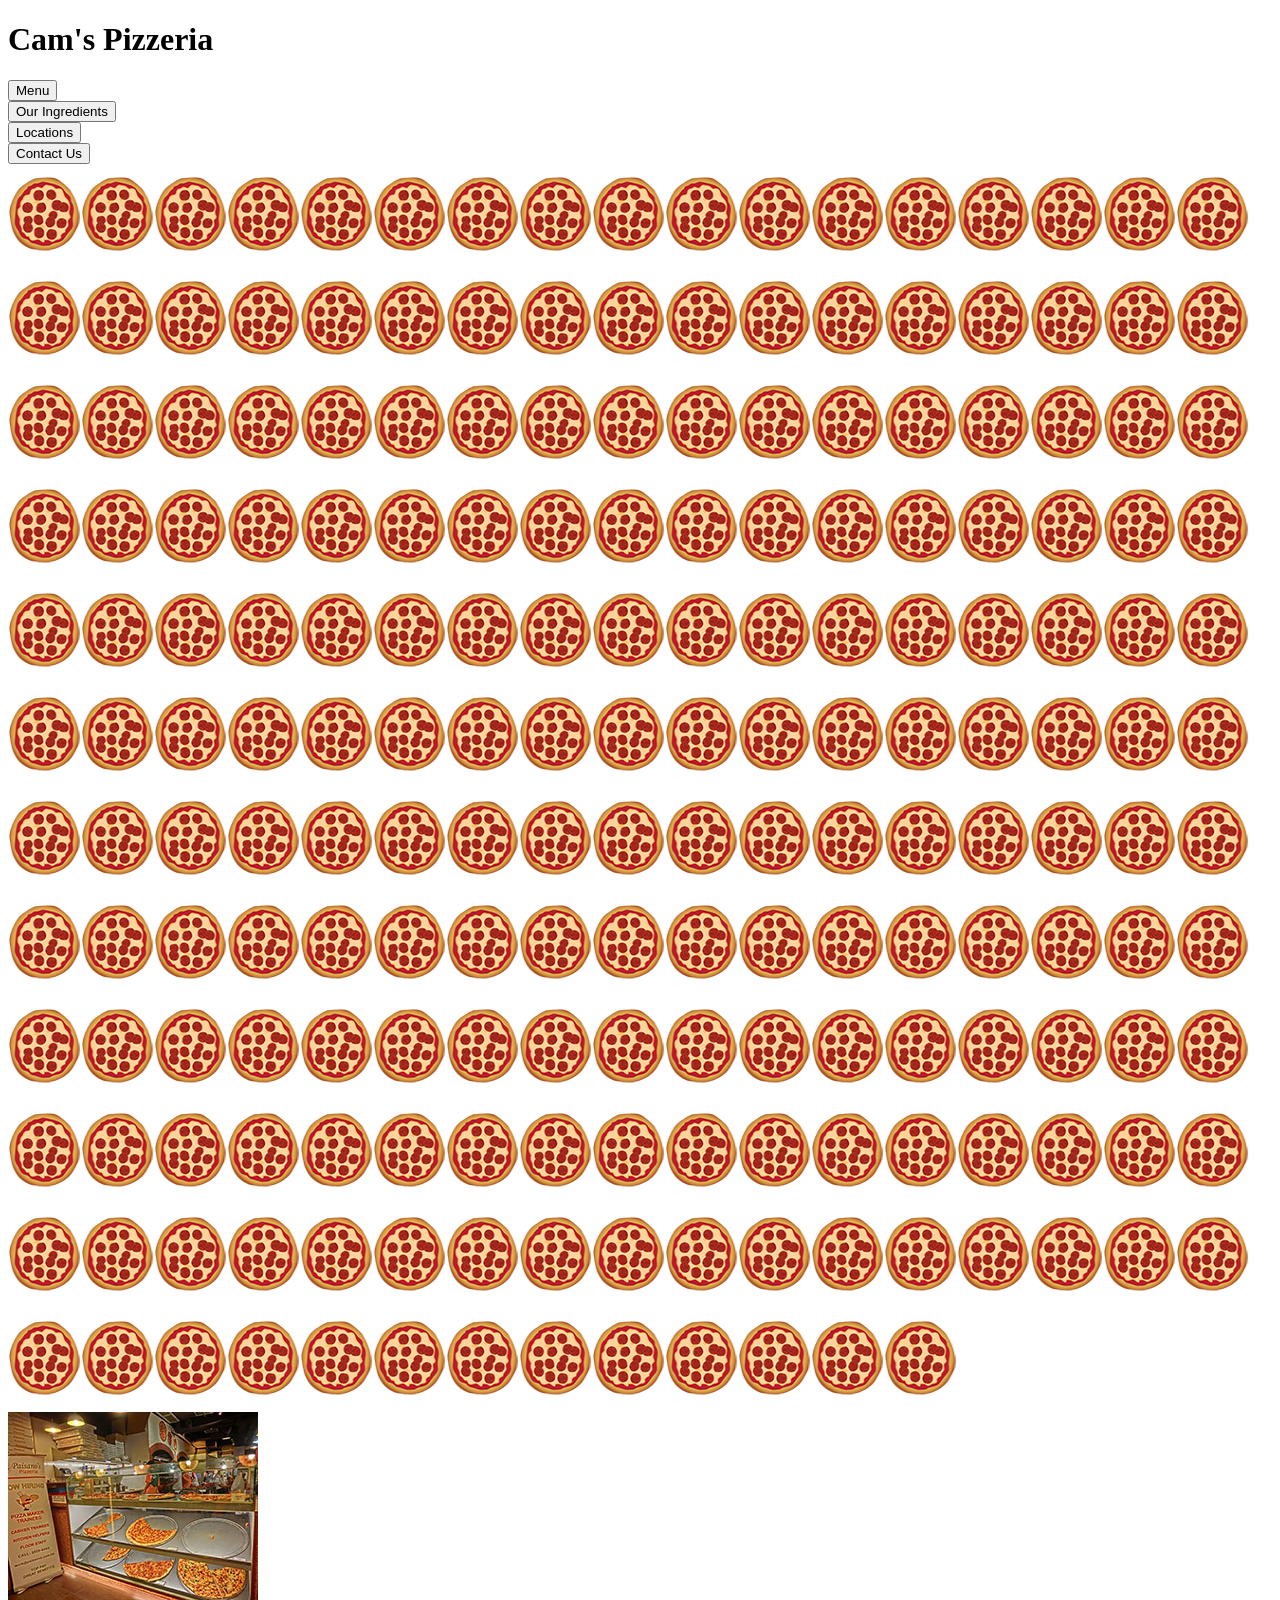
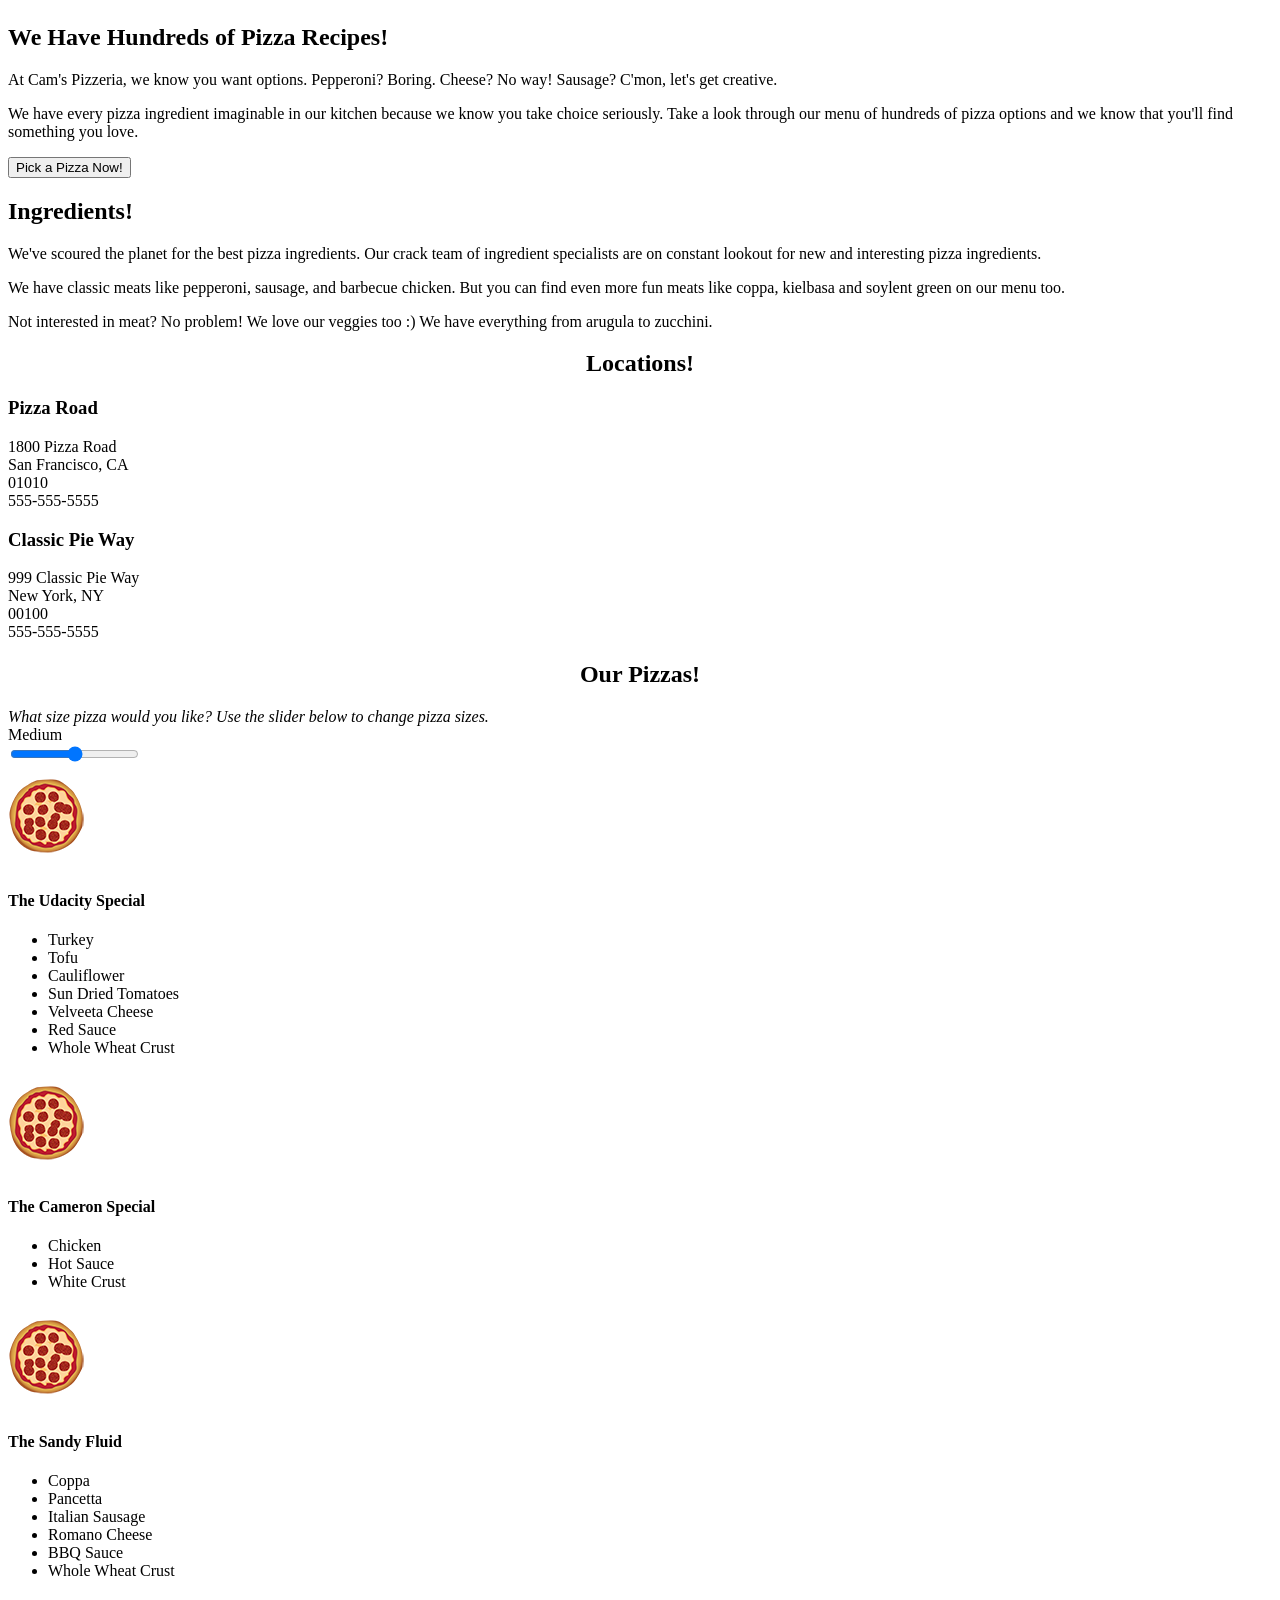
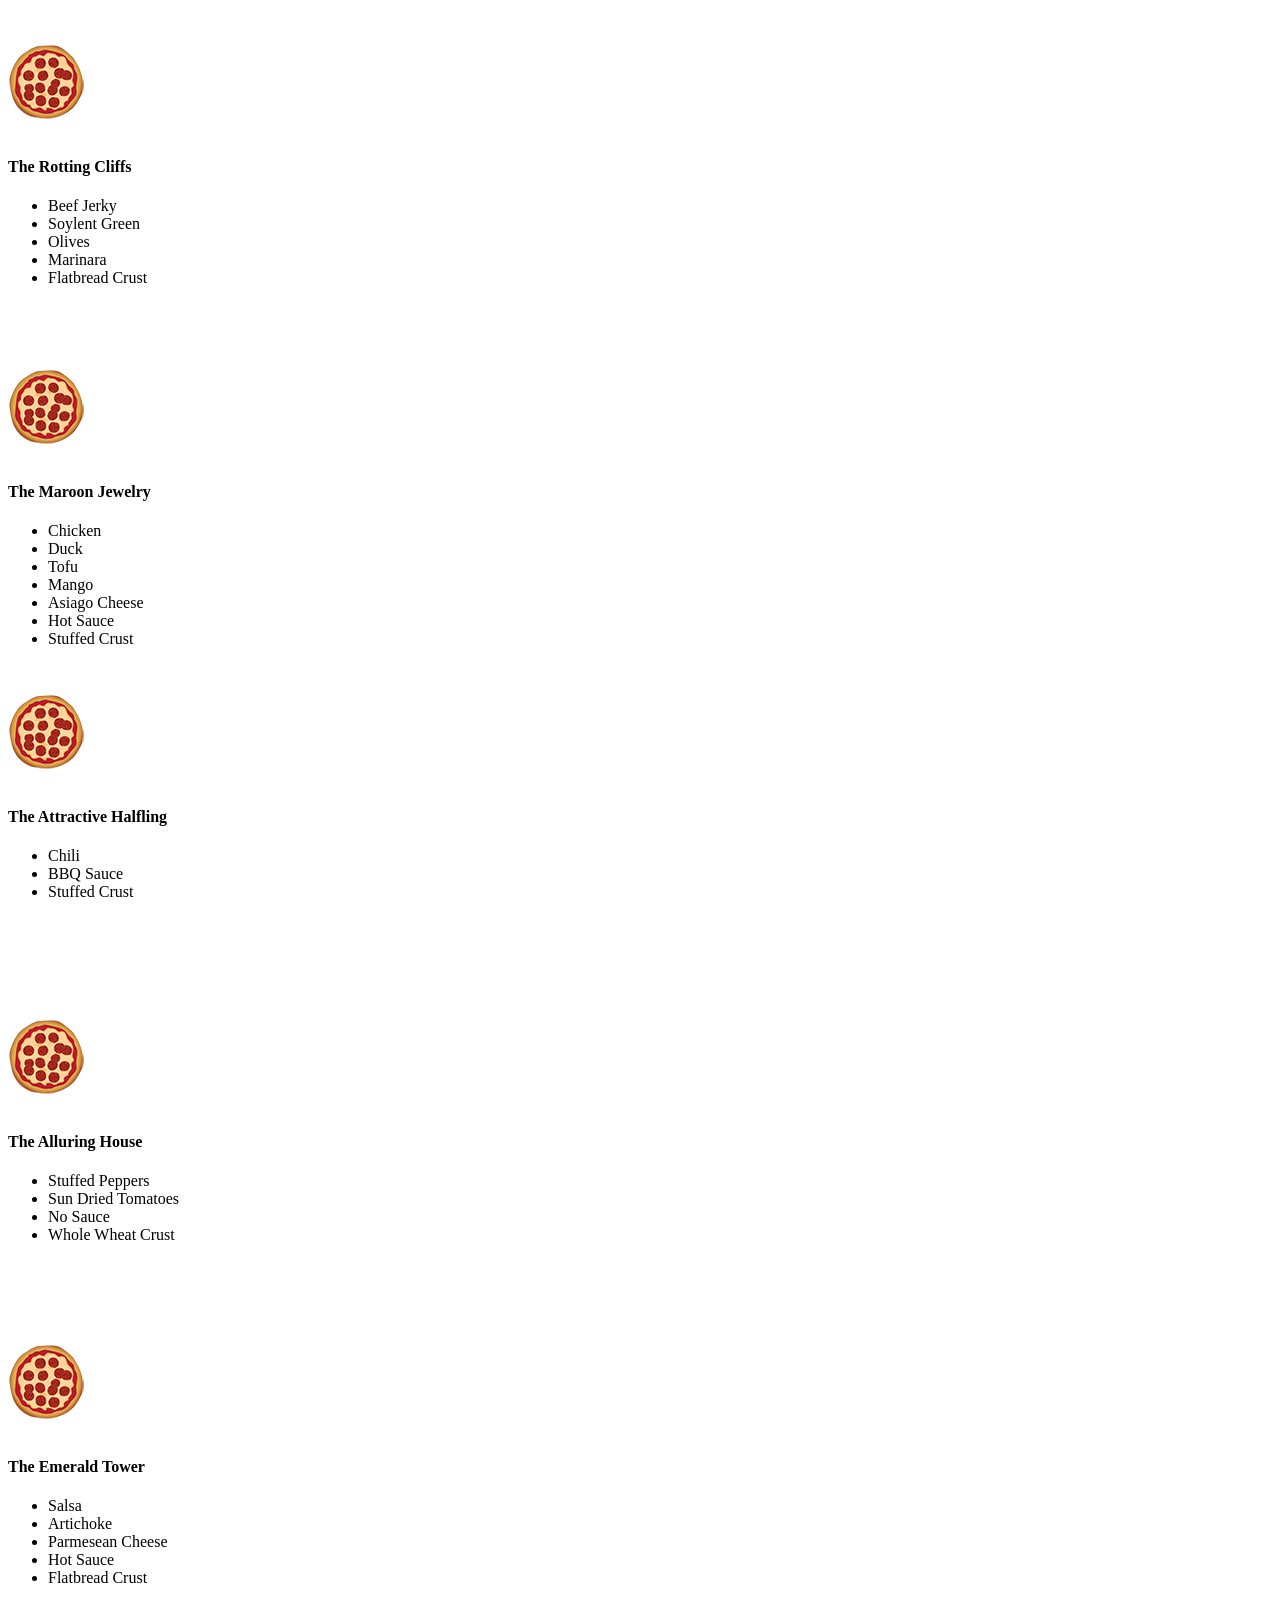
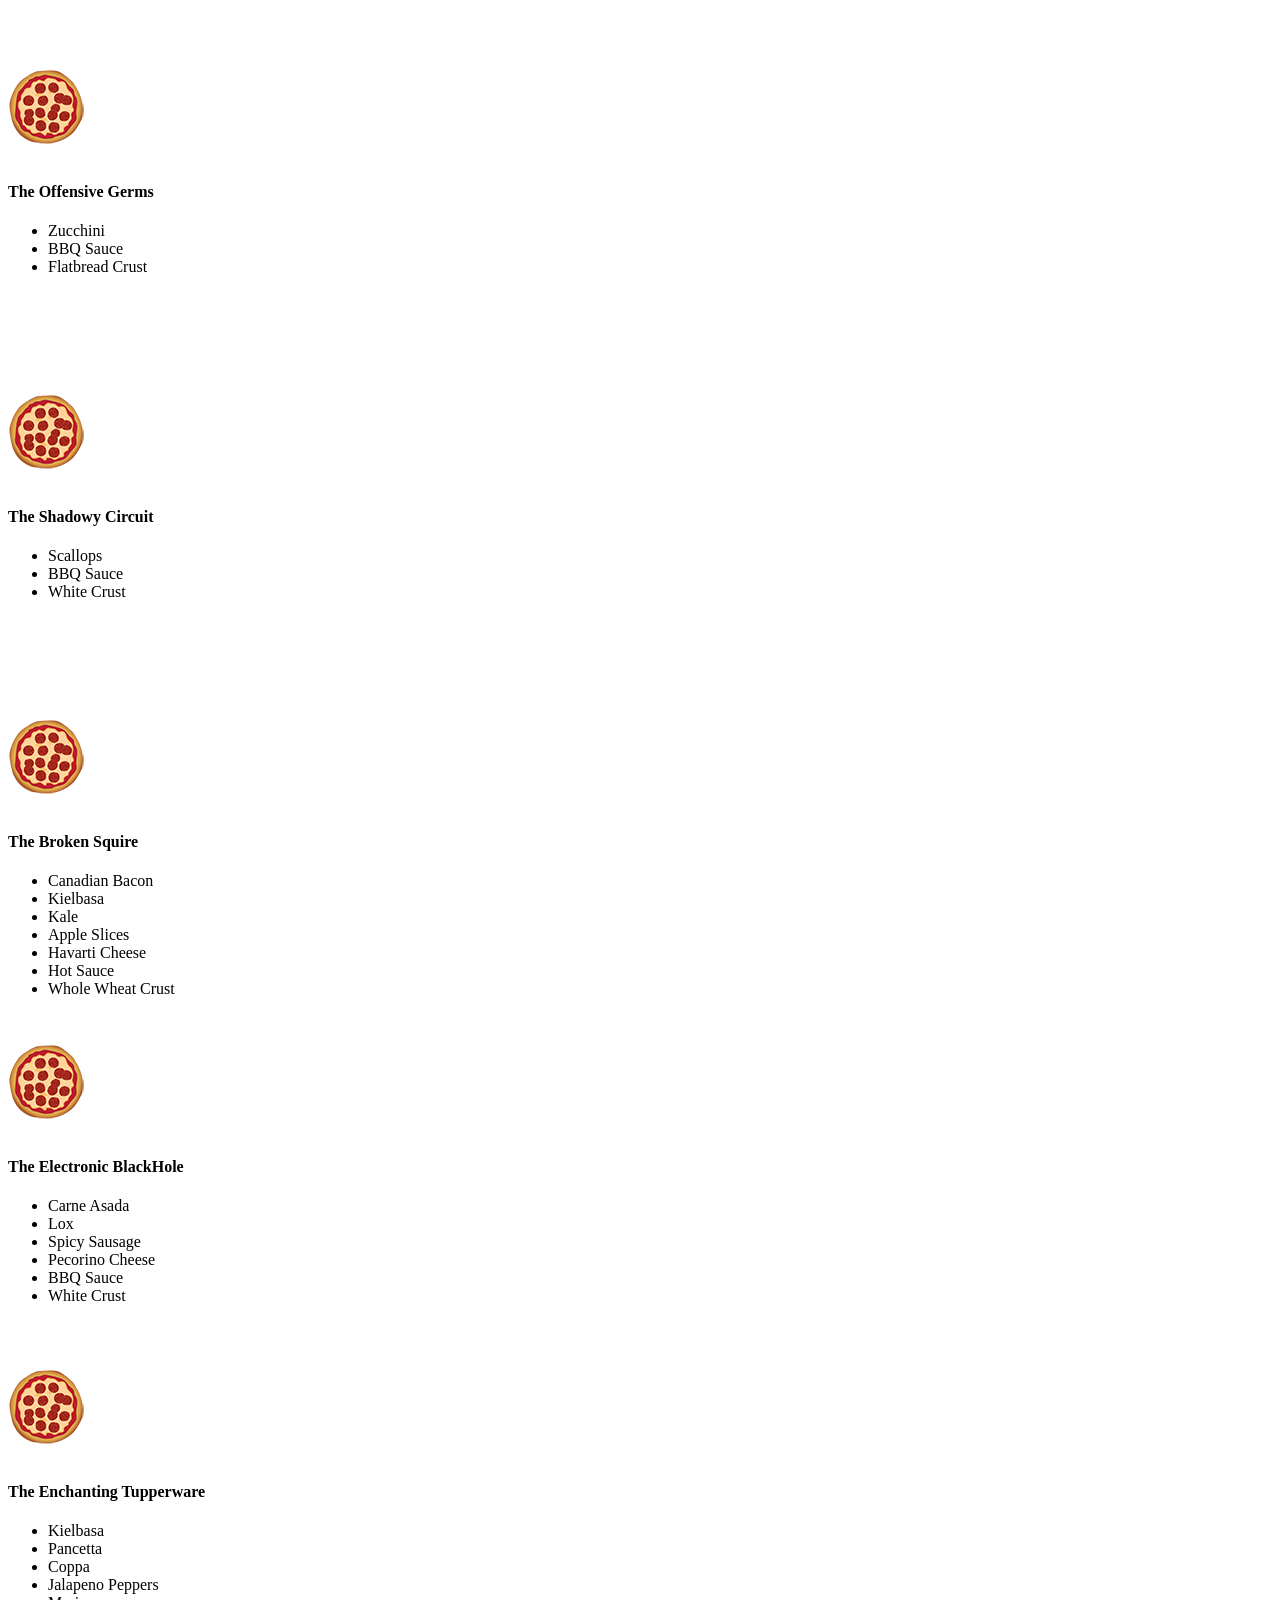
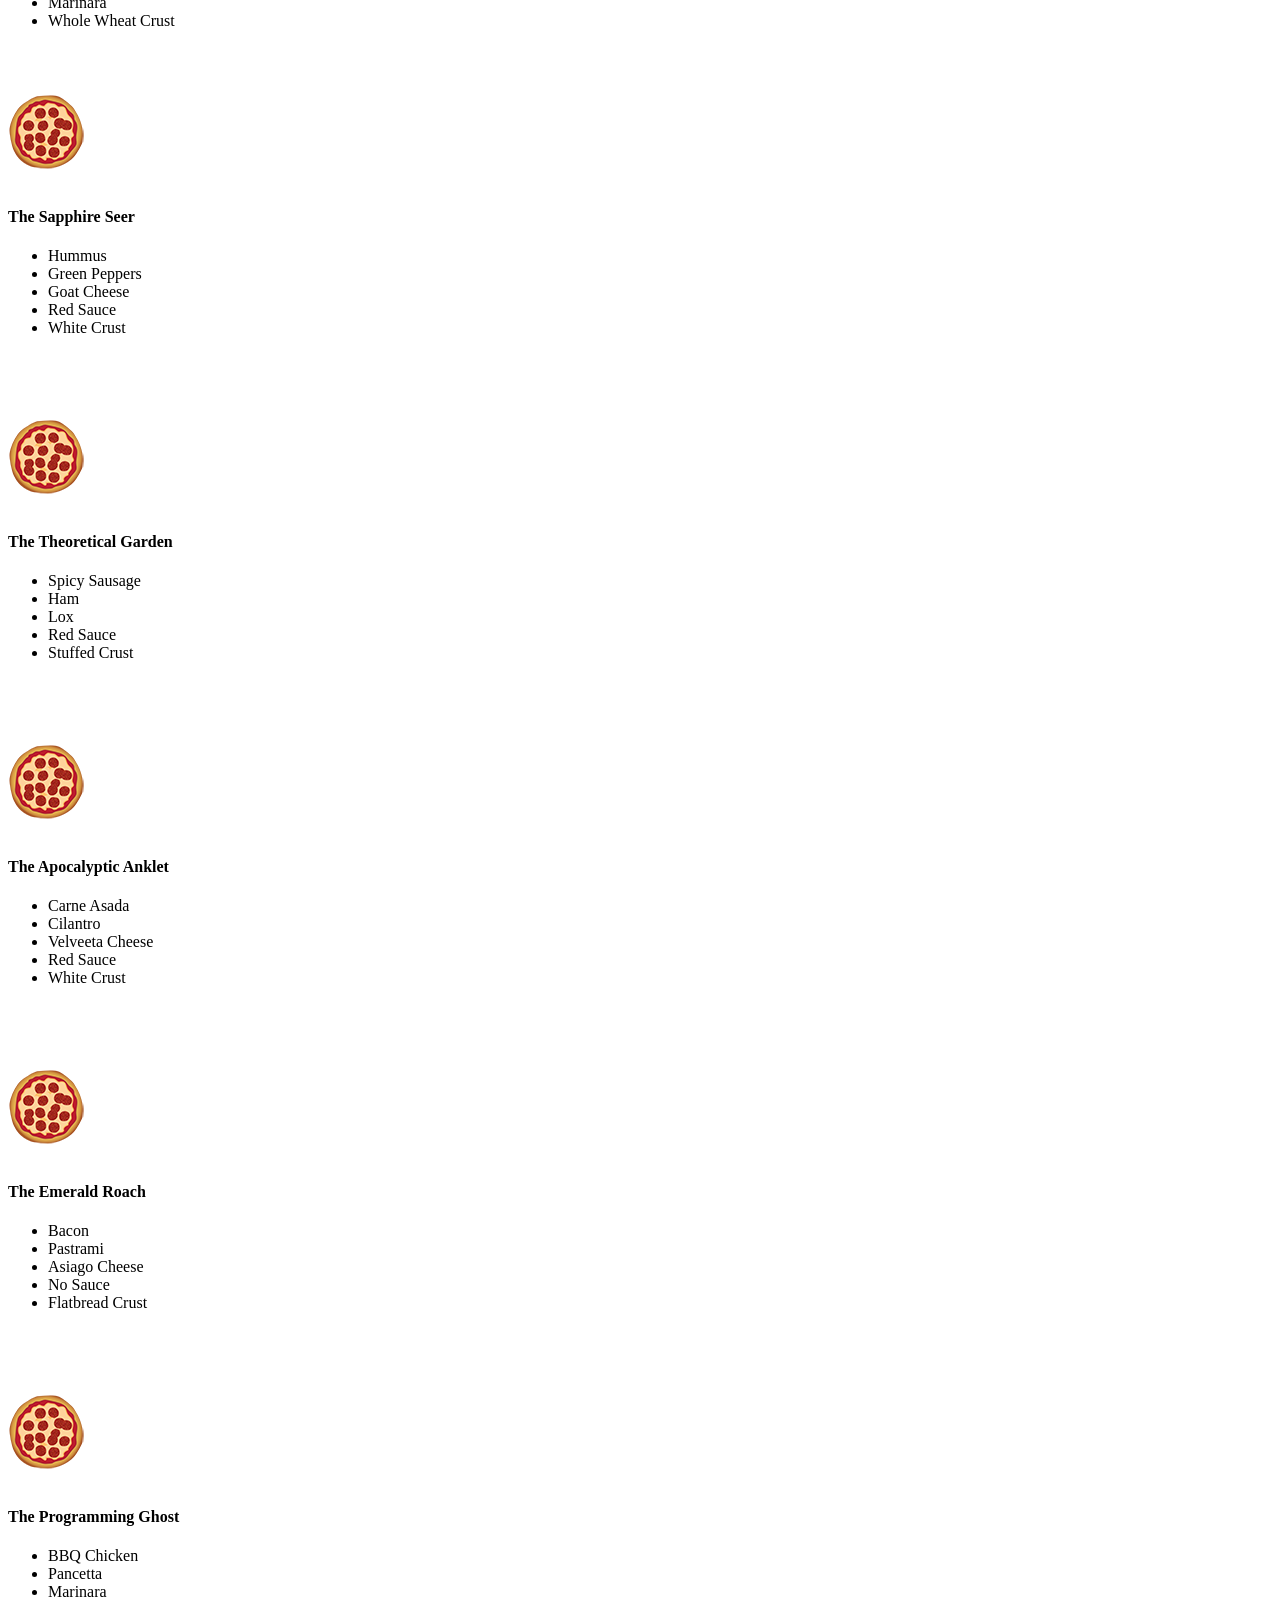
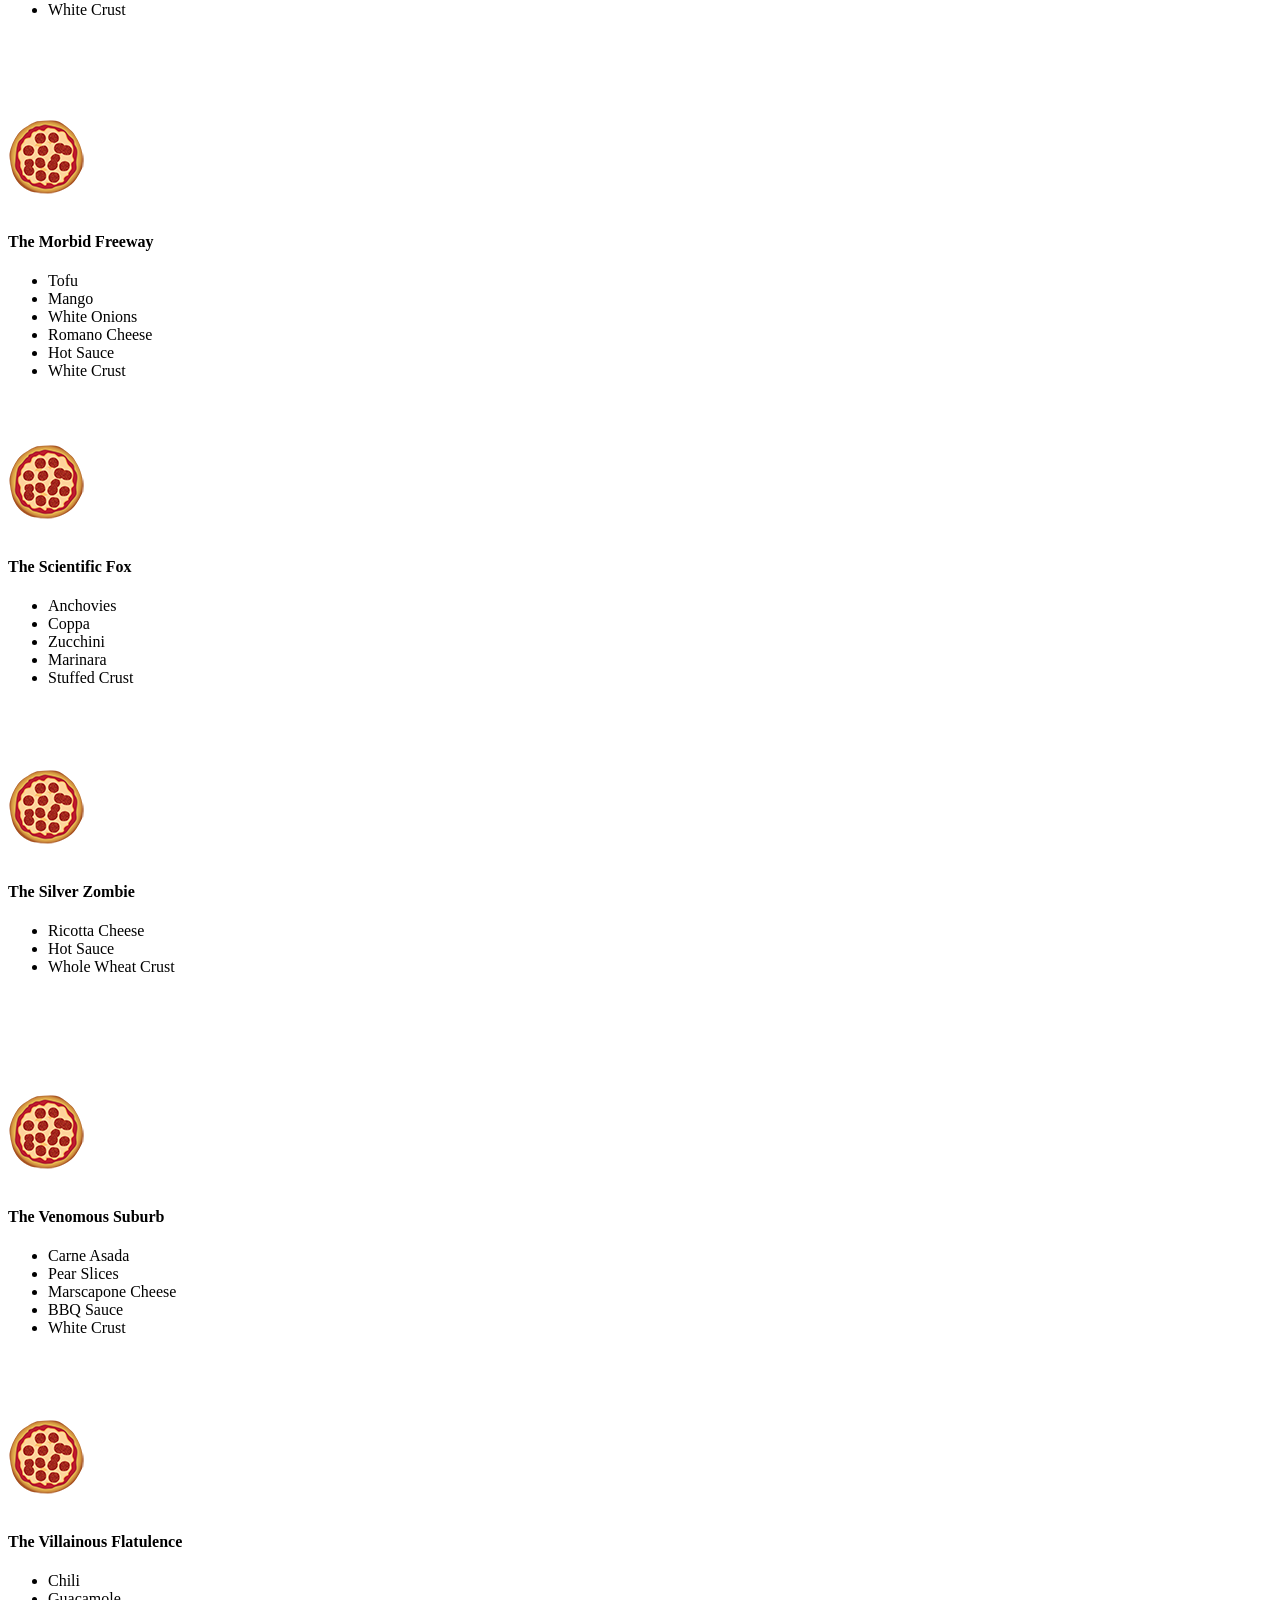
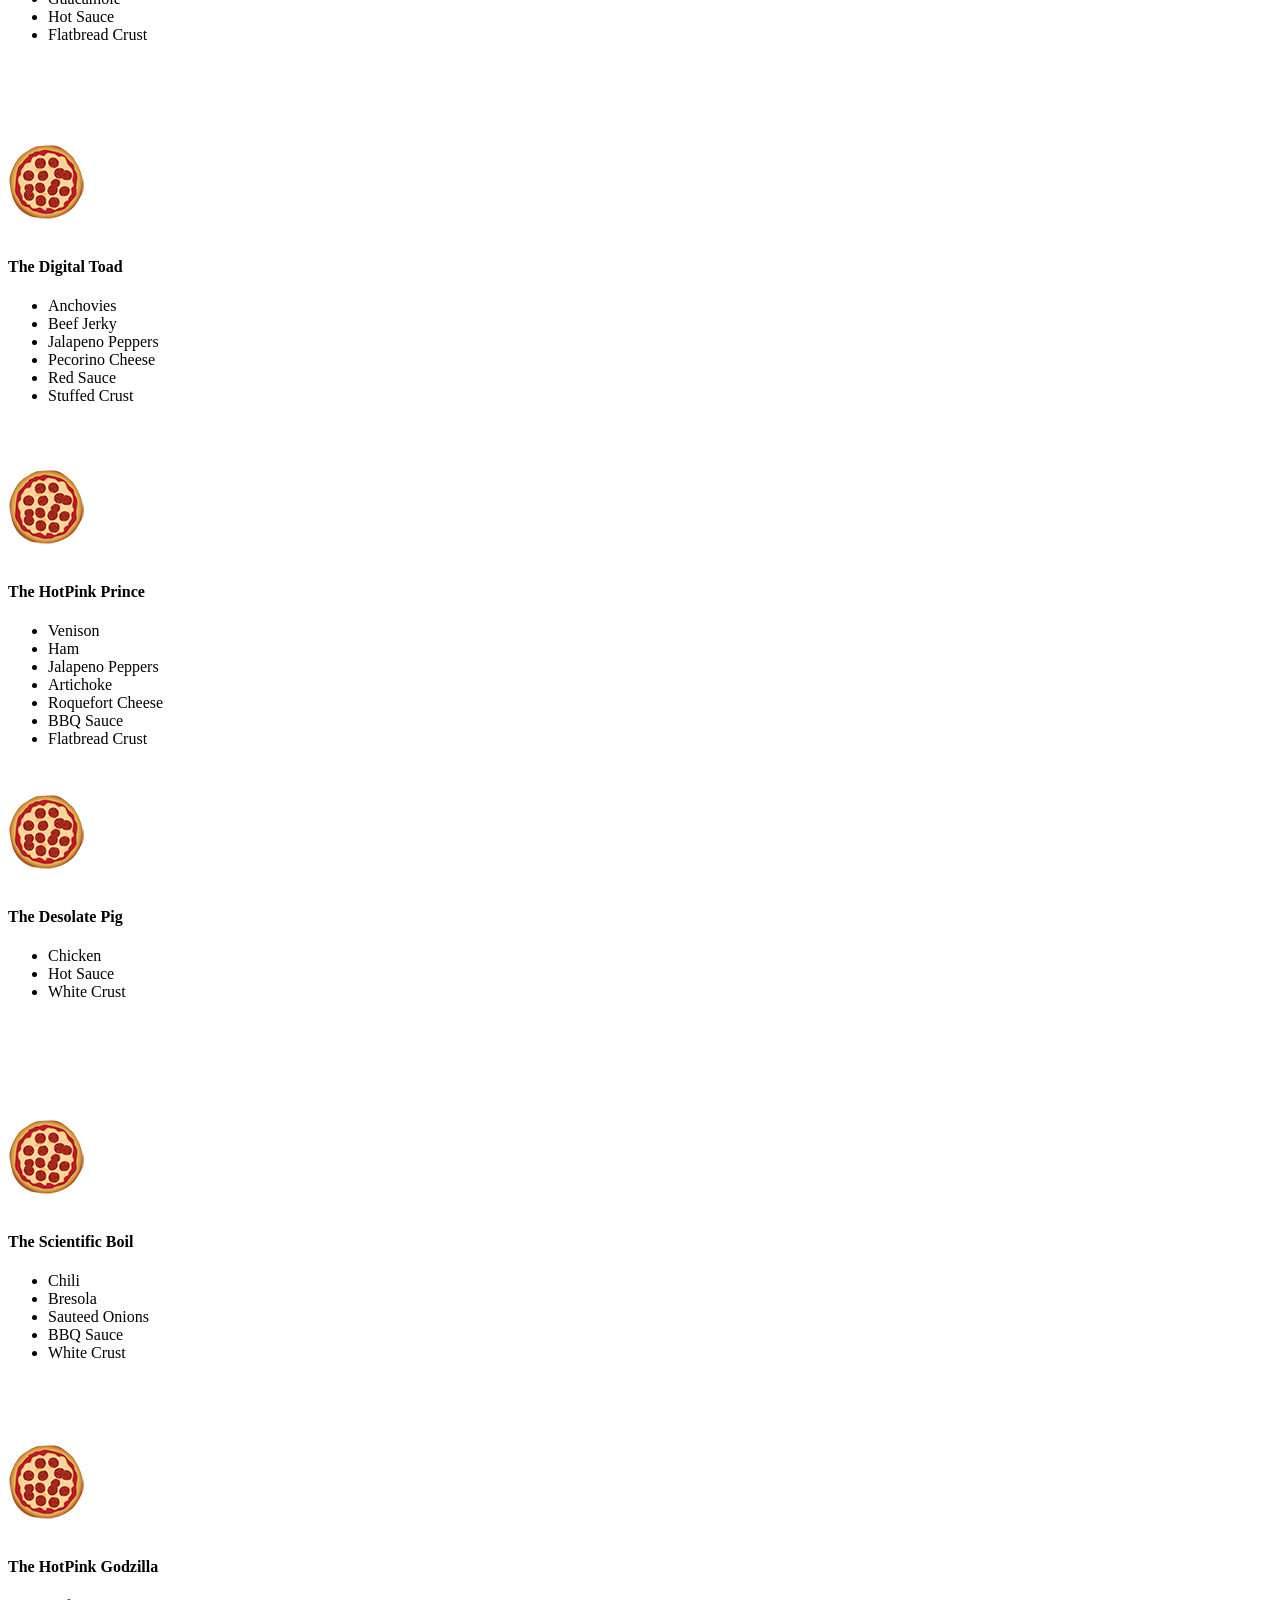
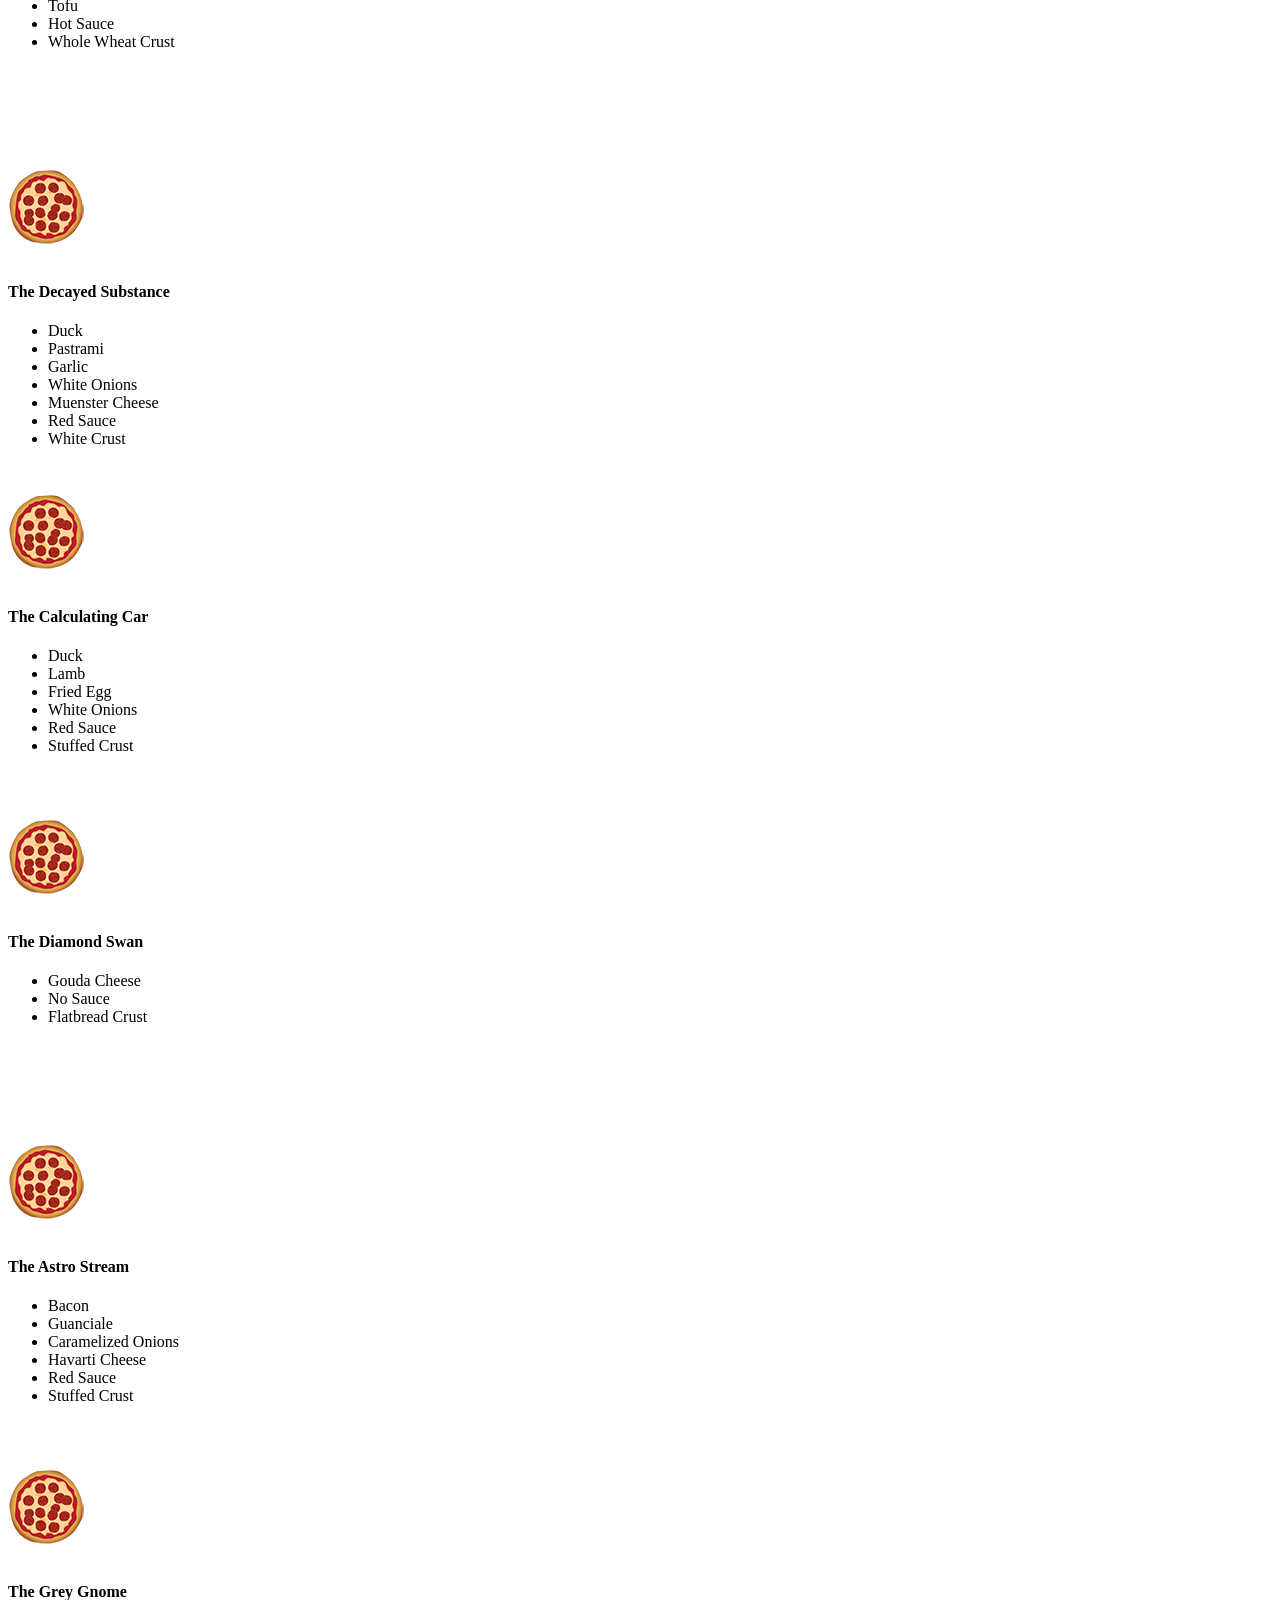
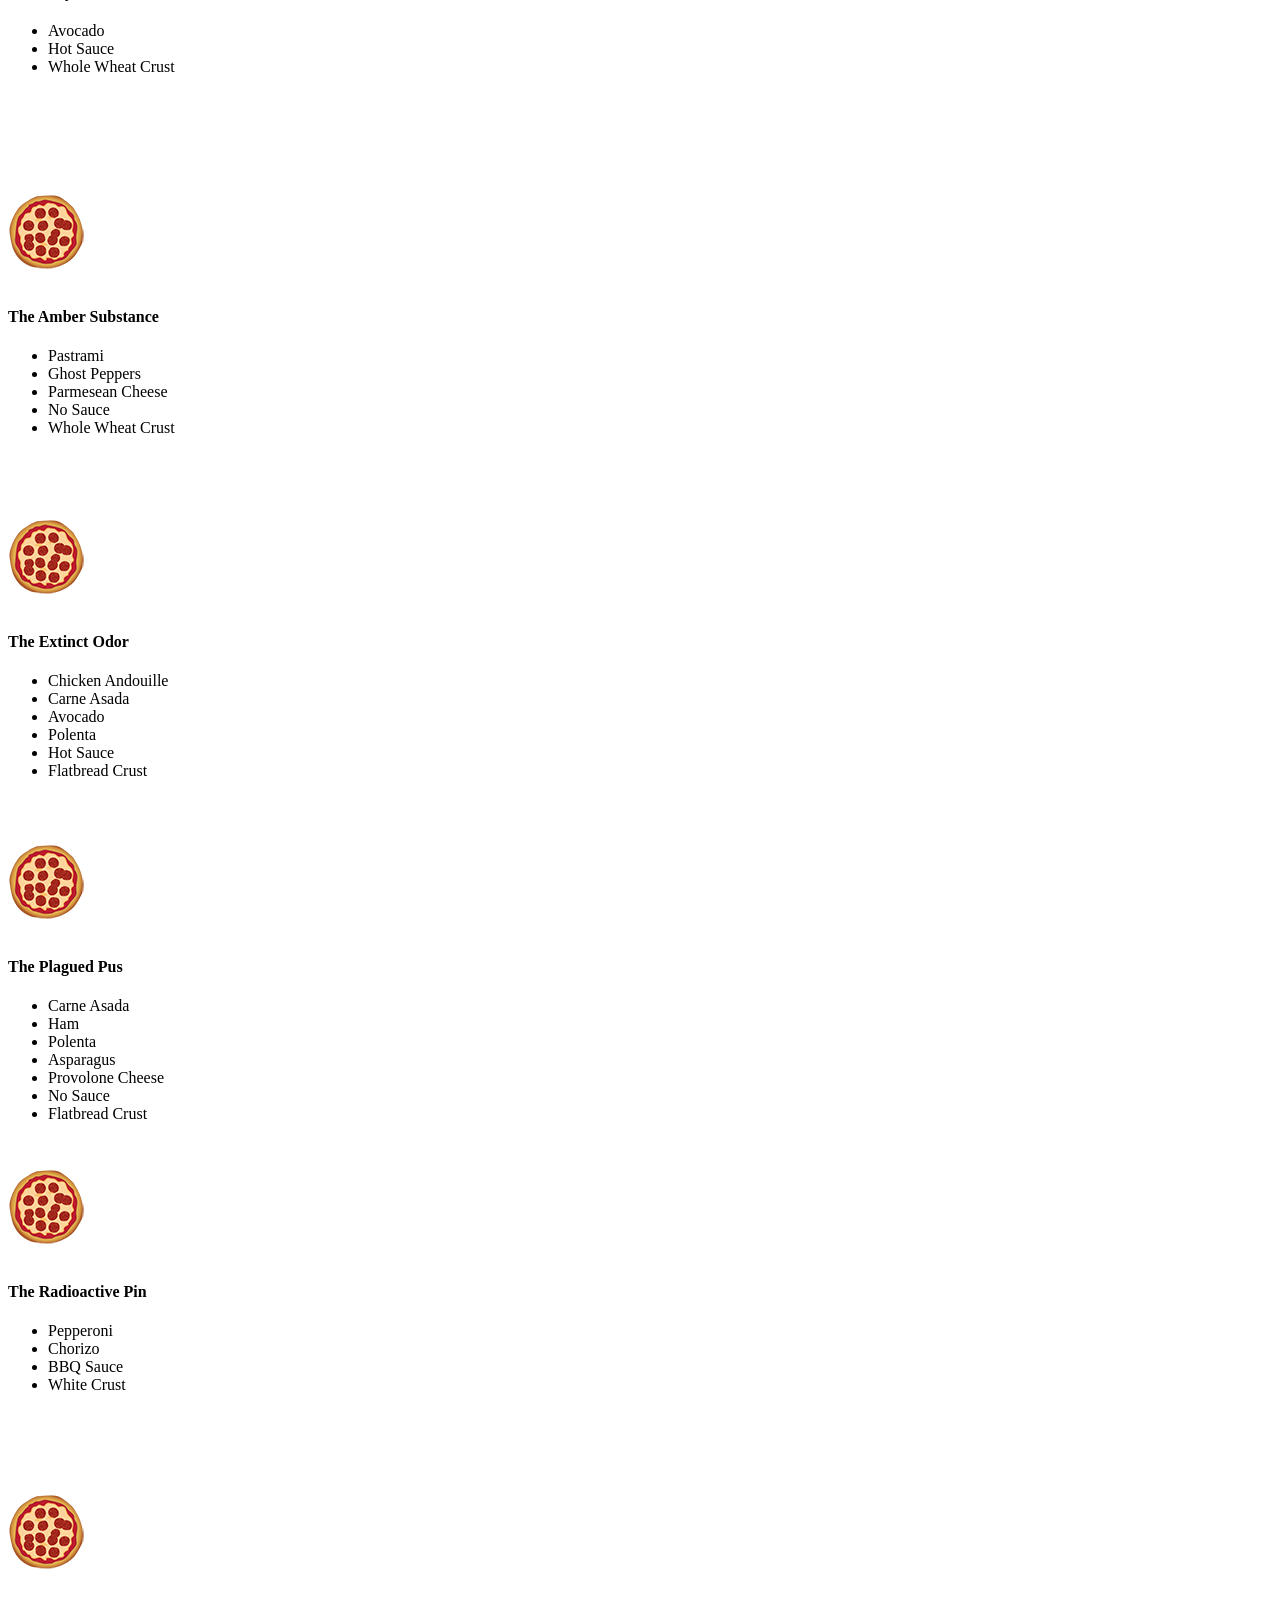
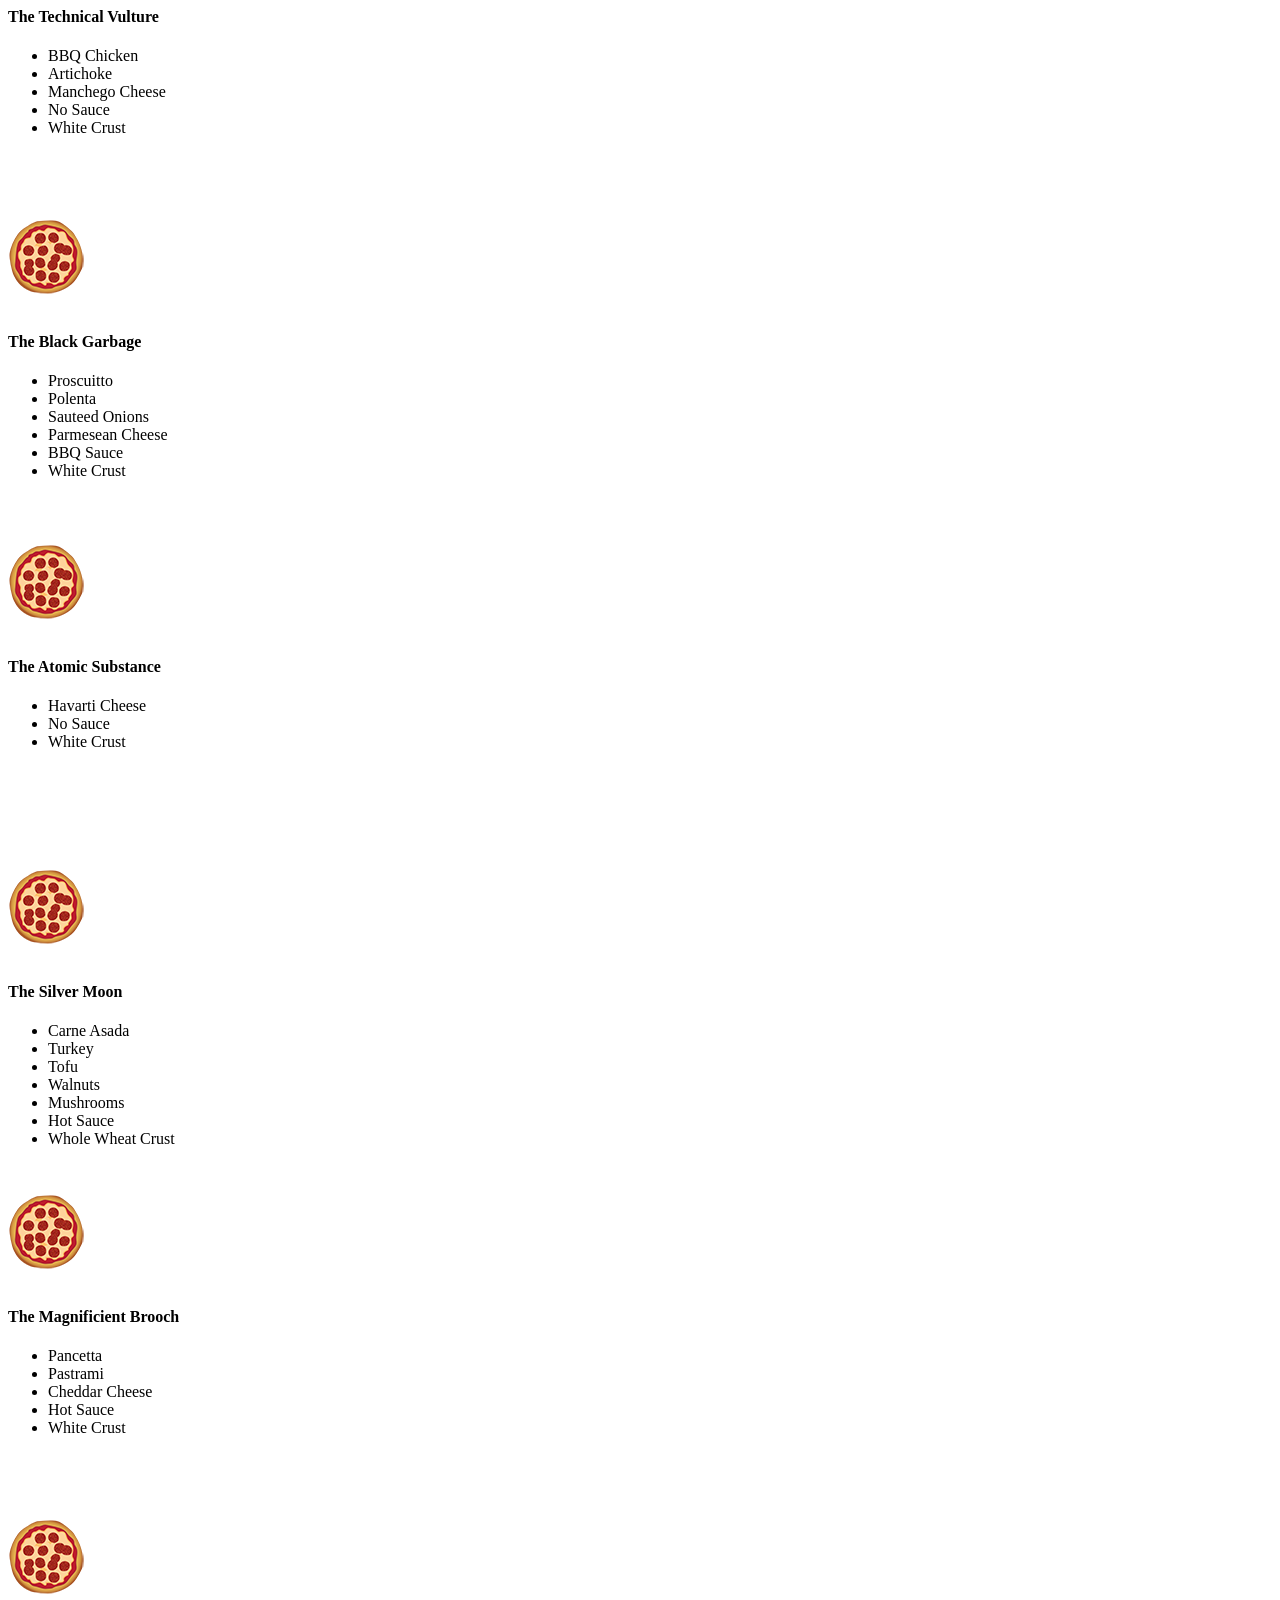
==== views/pizza.html @ 446bec19 "3/6/2014 optimized images on 2048 project" ====
<!DOCTYPE HTML>
<html>
<head>
  <link rel="stylesheet" href="css/style.css">
  <link rel="stylesheet" href="css/bootstrap-grid.css">
</head>

<body>
  <div class="container">
    <div id="header" class="row">
      <div class="col-md-6">
        <div class="row">
          <div class="col-md-12">
            <h1>Cam's Pizzeria</h1>
            <div class="row">
              <div id="menu" class="col-md-12">
                <form action="#randomPizzas">
                  <input type="submit" value="Menu">
                </form>
                <form action="#ingredients">
                  <input type="submit" value="Our Ingredients">
                </form>
                <form action="#locations">
                  <input type="submit" value="Locations">
                </form>
                <form action="#" onsubmit="alert('Thanks for clicking! This button doesn\'t do anything because this is a fake pizzeria :\)')">
                  <input type="submit" value="Contact Us">
                </form>
              </div>
            </div>
          </div>
        </div>
      </div>
      <div id="movingPizzas1" class="col-md-6">
      </div>
    </div>
    <div id="callToAction" class="row">
      <div class="col-md-4">
        <img src="images/pizzeria.jpg" class="img-responsive"> <!-- Image credit to: http://commons.wikimedia.org/wiki/File:HK_TST_night_%E5%98%89%E8%98%AD%E9%81%93_Granville_Road_restaurant_Paisano's_Pizzeria_pizza_Dec-2013.JPG -->
      </div>
      <div class="col-md-8">
        <div class="row">
          <div class="col-md-12">
            <h2>We Have Hundreds of Pizza Recipes!</h2>
            <p>At Cam's Pizzeria, we know you want options. Pepperoni? Boring. Cheese? No way! Sausage? C'mon, let's get creative.</p>

            <p>We have every pizza ingredient imaginable in our kitchen because we know you take choice seriously. Take a look through our menu of hundreds of pizza options and we know that you'll find something you love.</p>
          </div>
        </div>
        <div class="row">
          <div class="col-md-6 col-md-push-3">
            <form action="#randomPizzas">
              <input type="submit" value="Pick a Pizza Now!">
            </form>
          </div>
        </div>
      </div>
    </div>
    <div id="ingredients" class="row">
      <div class="col-md-8 col-md-push-2">
        <div class="row">
          <div class="col-md-12 centered">
            <h2>Ingredients!</h2>
          </div>
        </div>
        <div class="row">
          <div class="col-md-12">
            <p>We've scoured the planet for the best pizza ingredients. Our crack team of ingredient specialists are on constant lookout for new and interesting pizza ingredients.</p>

            <p>We have classic meats like pepperoni, sausage, and barbecue chicken. But you can find even more fun meats like coppa, kielbasa and soylent green on our menu too.</p>

            <p>Not interested in meat? No problem! We love our veggies too :) We have everything from arugula to zucchini.</p>
          </div>
        </div>
      </div>
    </div>
    <div id="locations" class="row">
      <div class="col-md-12">
        <h2 style="text-align: center">Locations!</h2>
        <div class="row">
          <div class="col-md-6">
            <h3>Pizza Road</h3>
            <p>1800 Pizza Road<br>San Francisco, CA<br>01010<br>555-555-5555</p>
          </div>
          <div class="col-md-6">
            <h3>Classic Pie Way</h3>
            <p>999 Classic Pie Way<br>New York, NY<br>00100<br>555-555-5555</p>
          </div>
        </div>
      </div>
    </div>
    <div id="pizzaGenerator" class="row">
      <div class="col-md-12">
        <h2 style="text-align: center">Our Pizzas!</h2>
        <div class="row">
          <div class="col-md-12">
            <em>What size pizza would you like? Use the slider below to change pizza sizes.</em>
          </div>
          <div id="pizzaSize" class="col-md-6">Medium</div>
          <div class="col-md-12">
            <input id="sizeSlider" type="range" min="1" max="3" value="2" step="1" onchange="resizePizzas(this.value)"></input>
          </div>
        </div>
        <div id="randomPizzas" class="row">
          <div id="pizza0" class="randomPizzaContainer" style="width:33.33%;">
            <div class="col-md-6">
              <img src="images/pizza.png" class="img-responsive">
            </div>
            <div class="col-md-6">
              <h4>The Udacity Special</h4>
              <ul>
                <li>Turkey</li>
                <li>Tofu</li>
                <li>Cauliflower</li>
                <li>Sun Dried Tomatoes</li>
                <li>Velveeta Cheese</li>
                <li>Red Sauce</li>
                <li>Whole Wheat Crust</li>
              </ul>
            </div>
          </div>
          <div id="pizza1" class="randomPizzaContainer" style="width:33.33%;">
            <div class="col-md-6">
              <img src="images/pizza.png" class="img-responsive">
            </div>
            <div class="col-md-6">
              <h4>The Cameron Special</h4>
              <ul>
                <li>Chicken</li>
                <li>Hot Sauce</li>
                <li>White Crust</li>
              </ul>
            </div>
          </div>
        </div>
      </div>
    </div>
    <div id="footer" class="col-md-12">Thanks for visiting! &copy; 2014 Udacity</div>
  </div>
  <script type="text/javascript" src="js/main.js"></script>
</body>

</html>
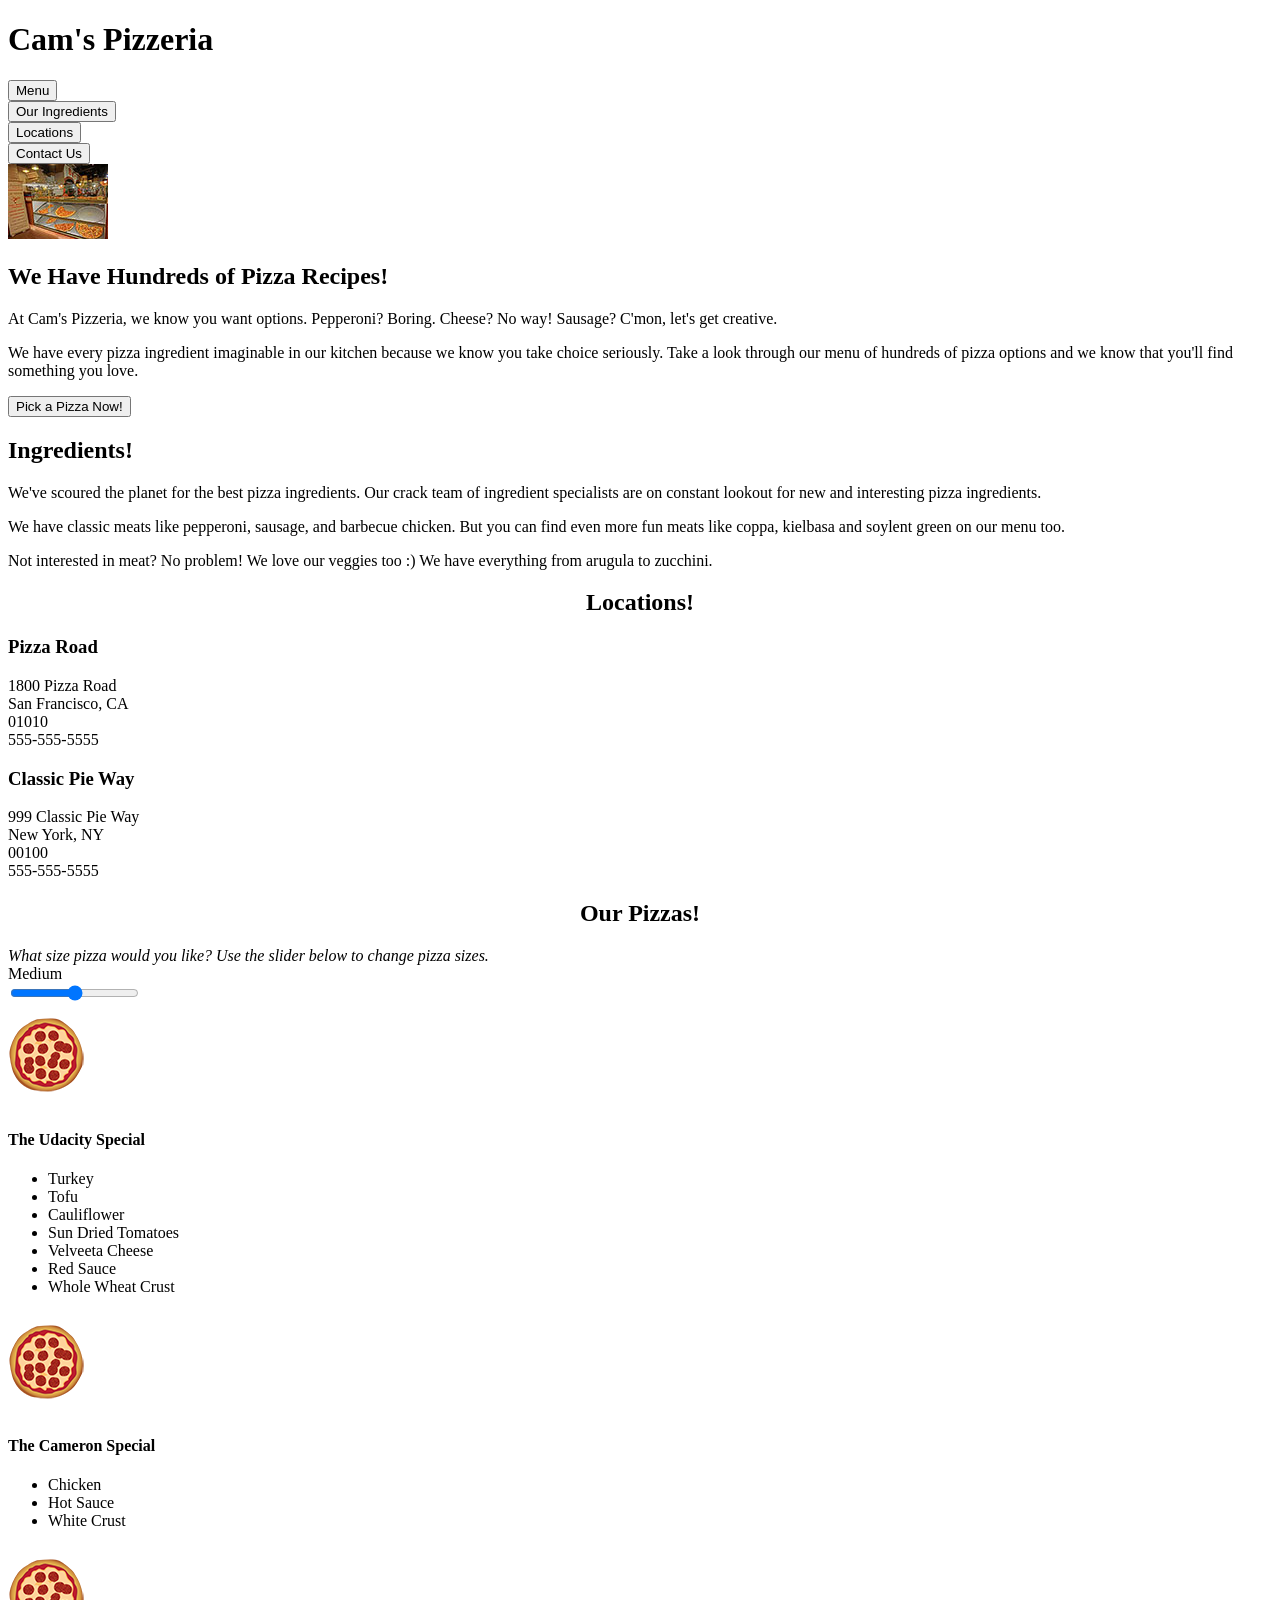
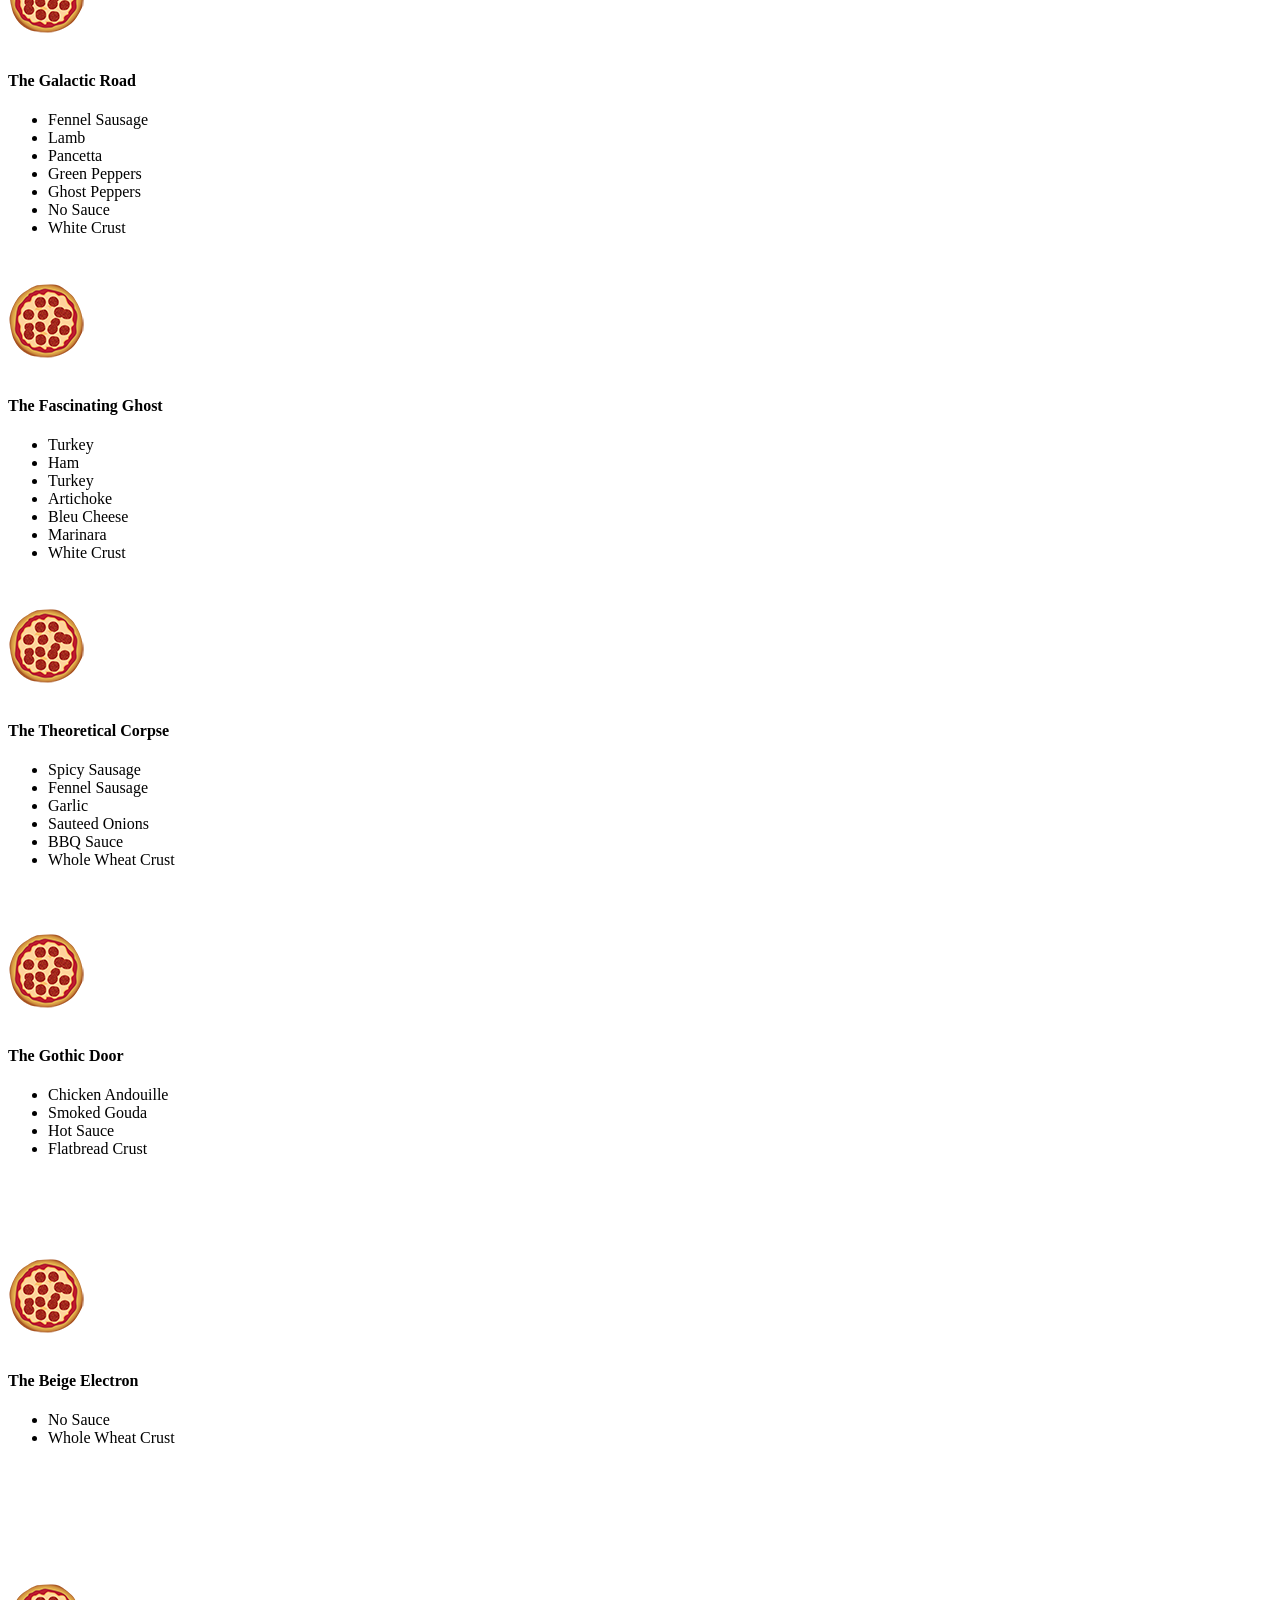
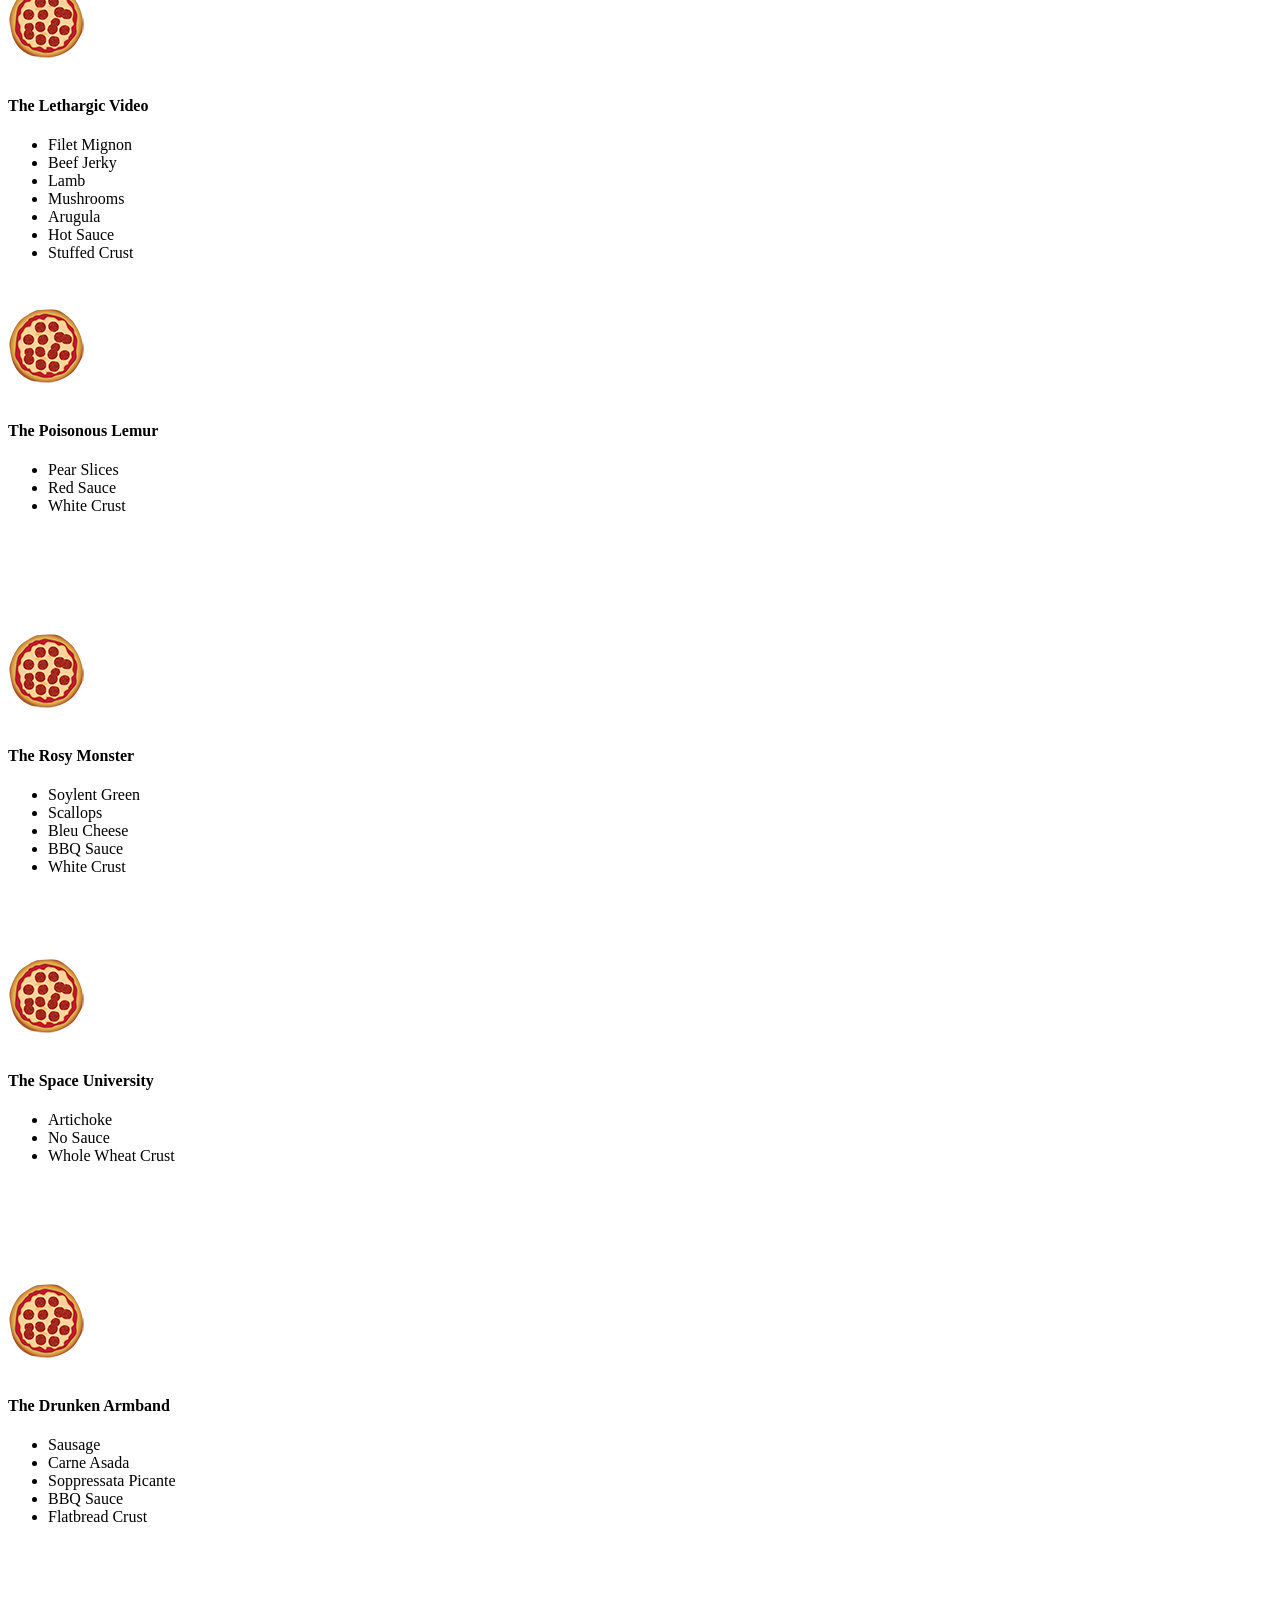
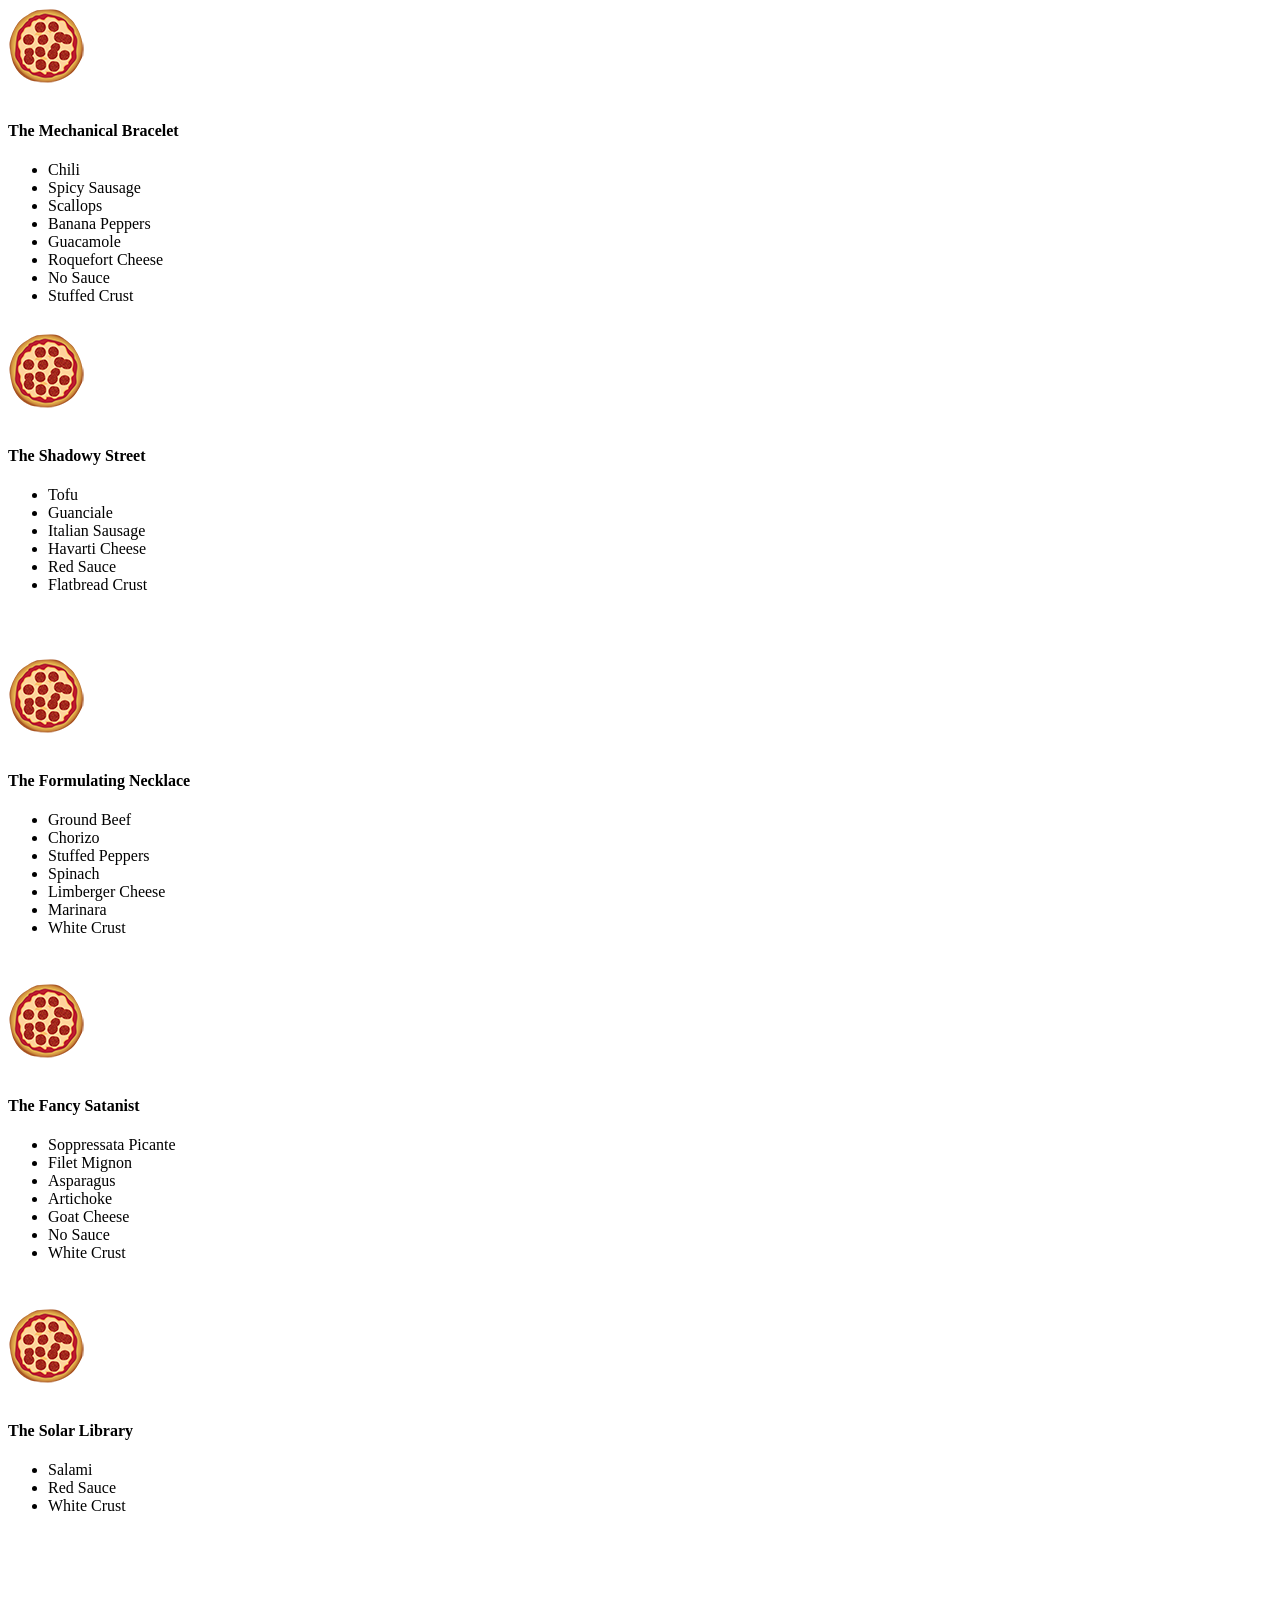
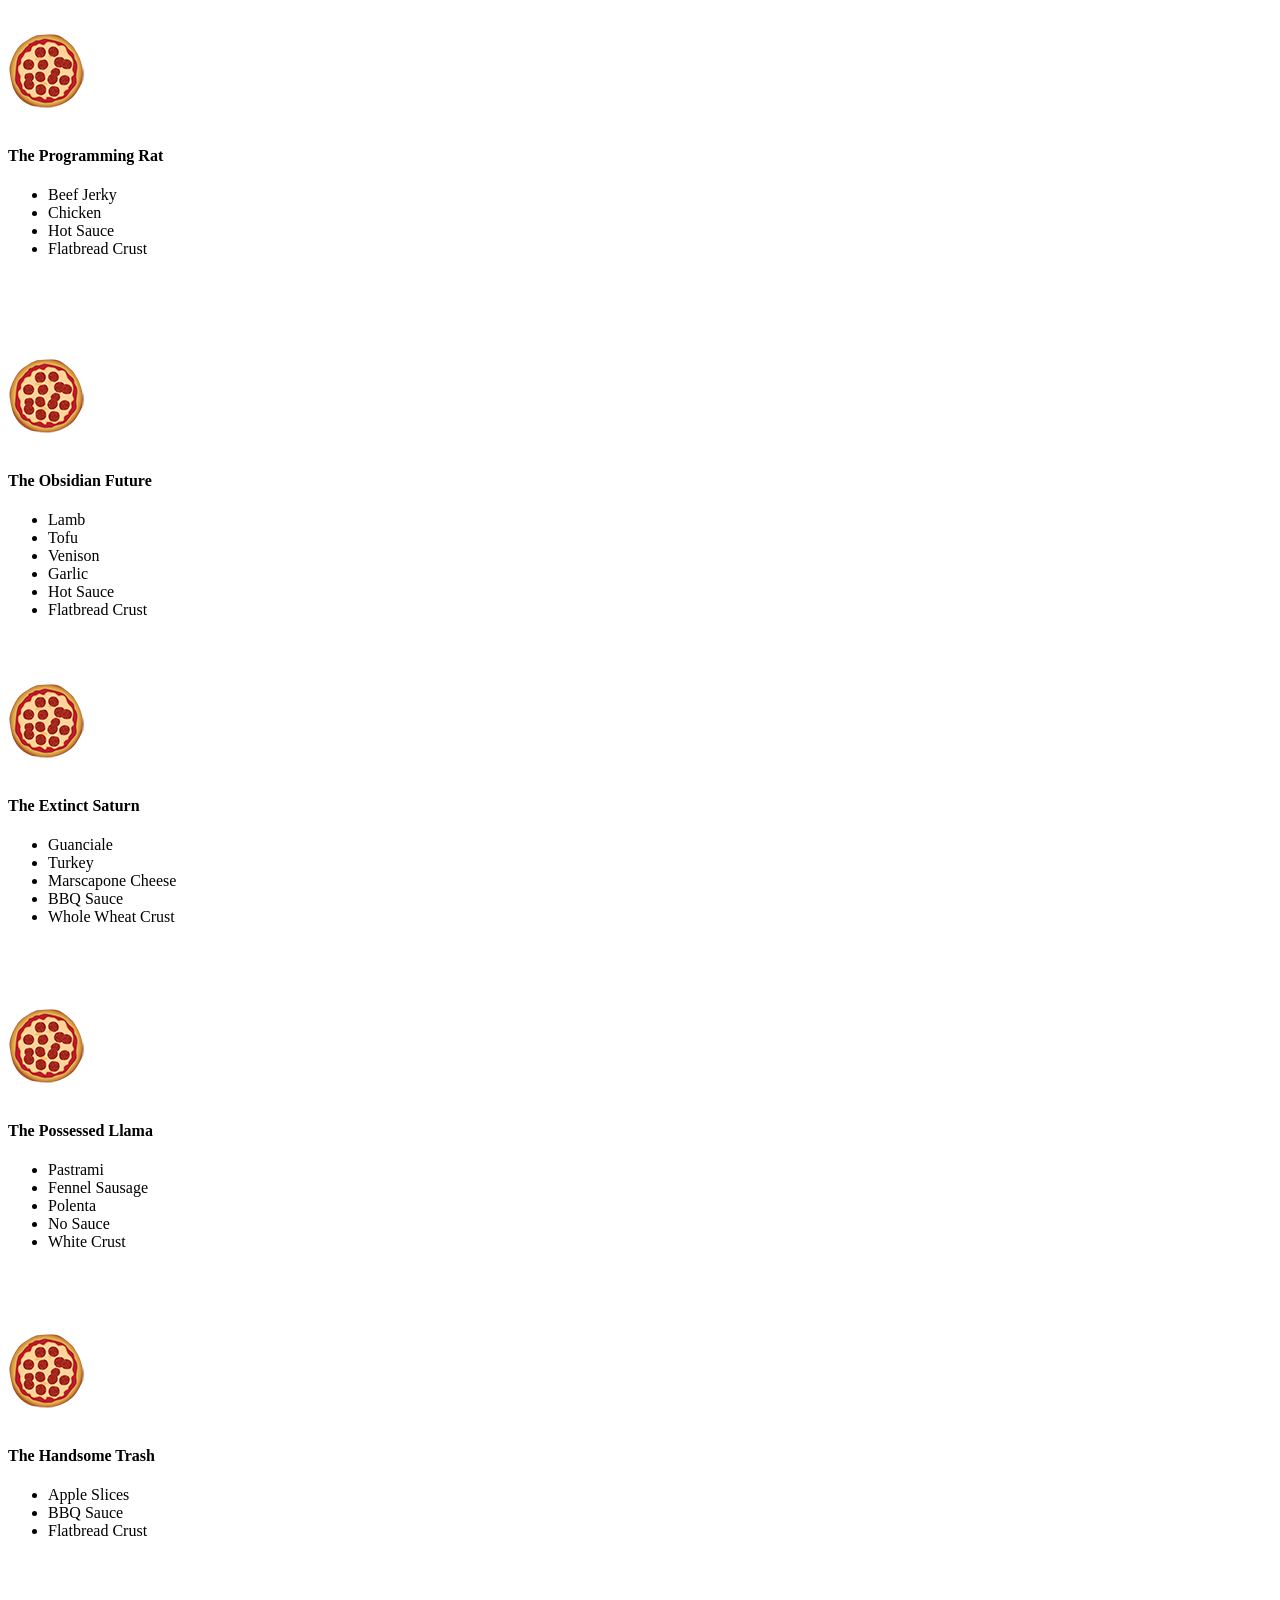
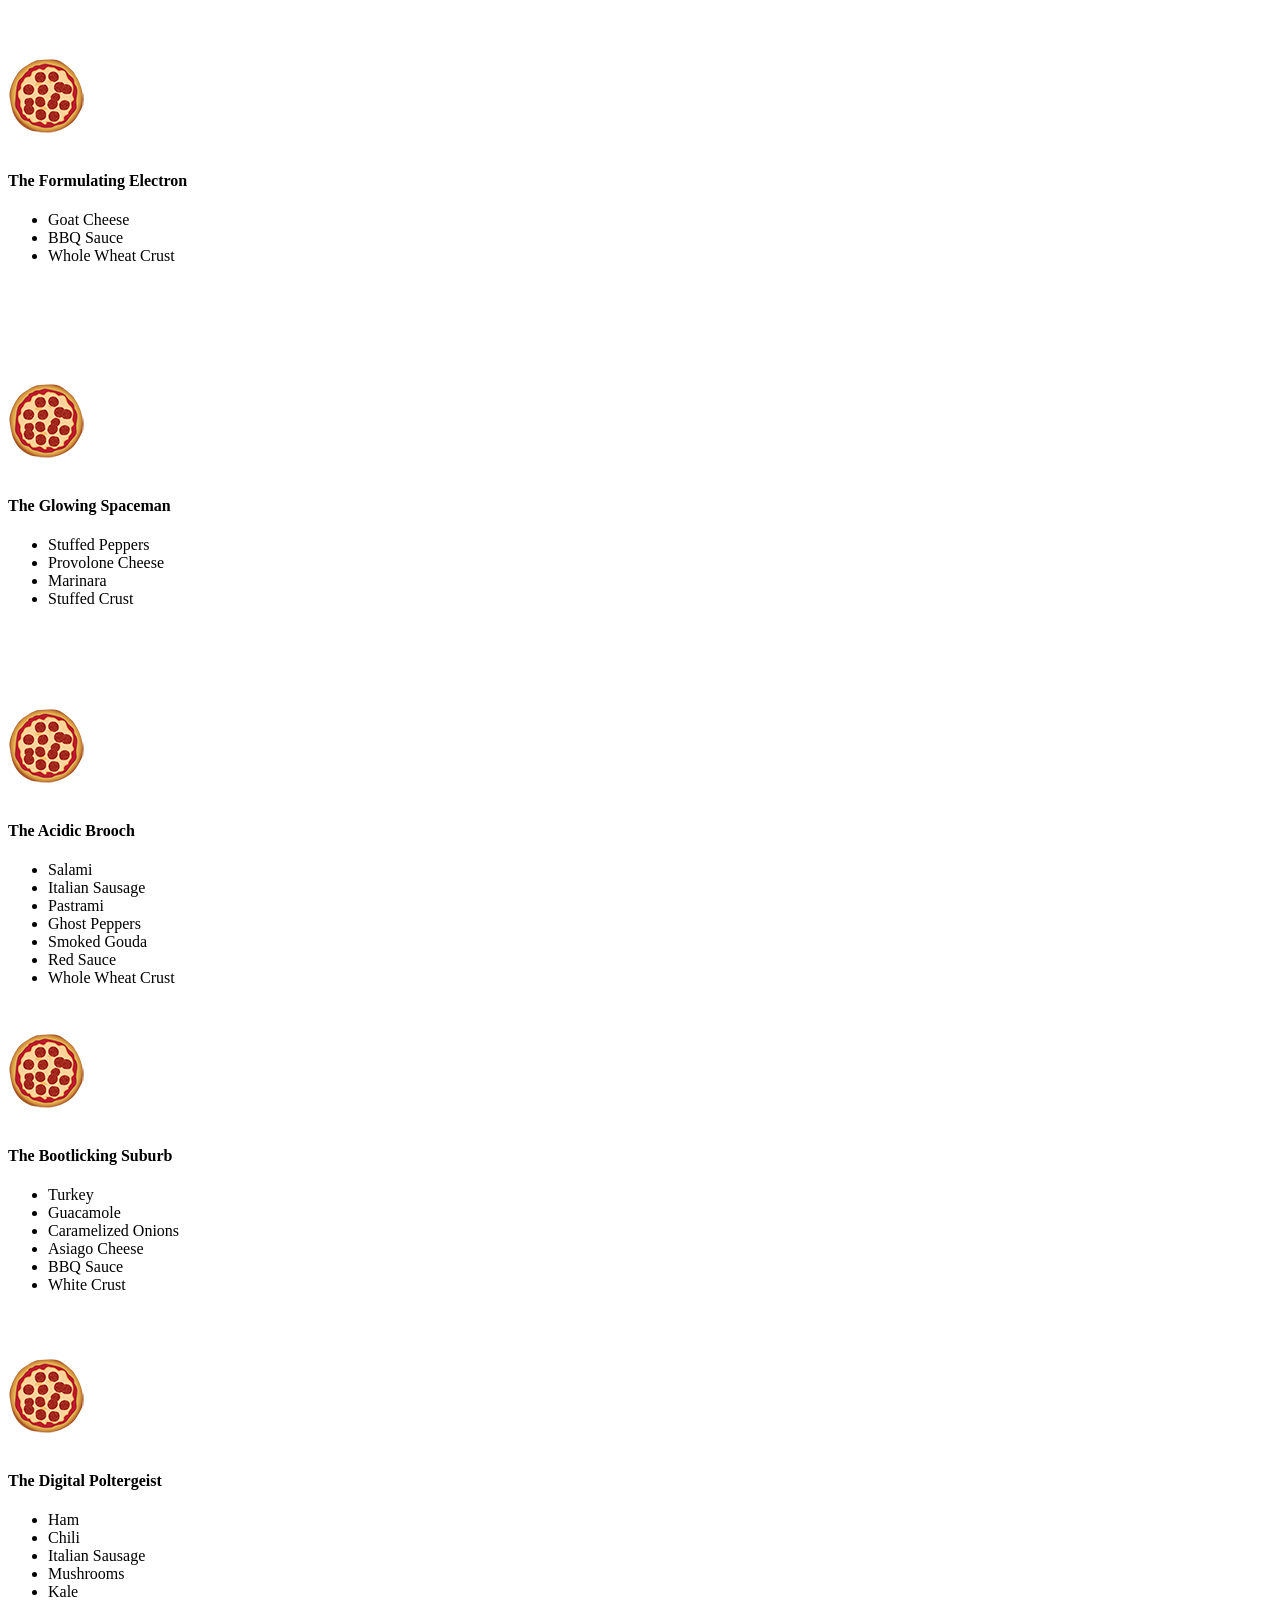
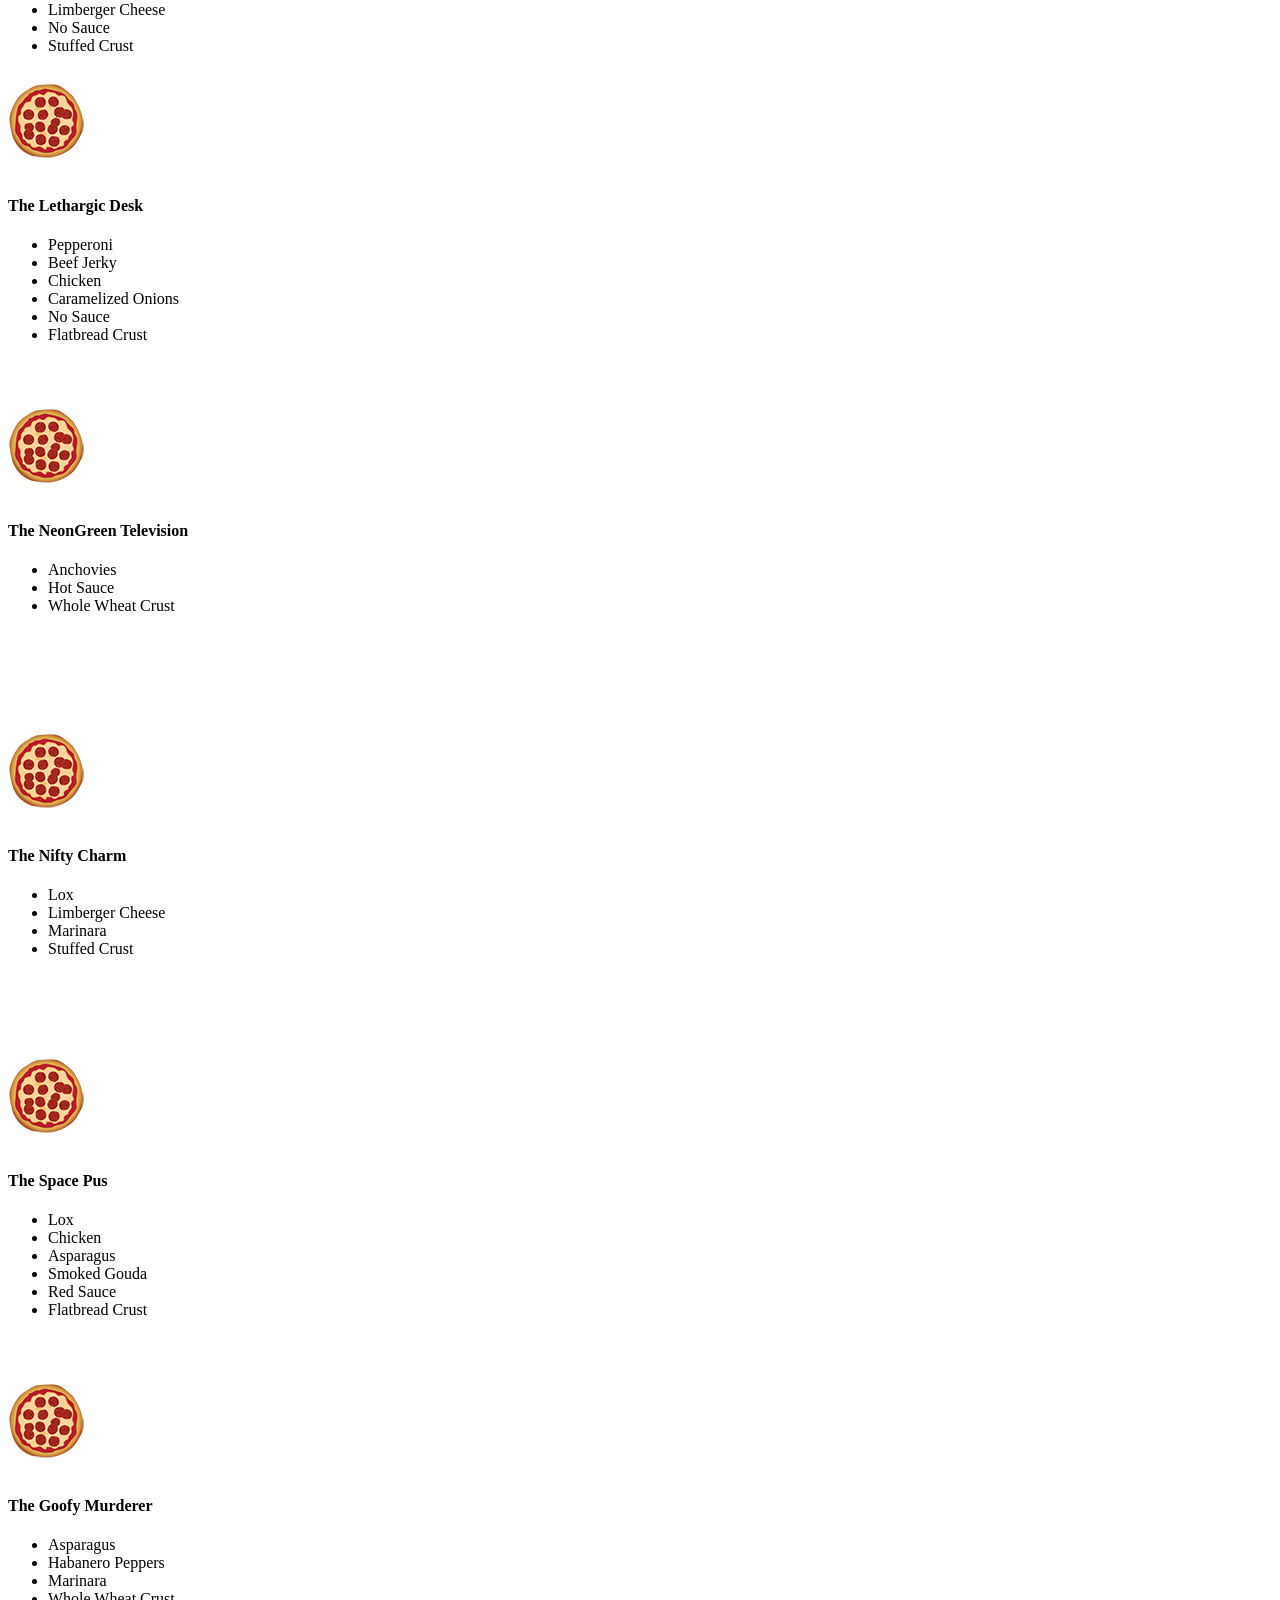
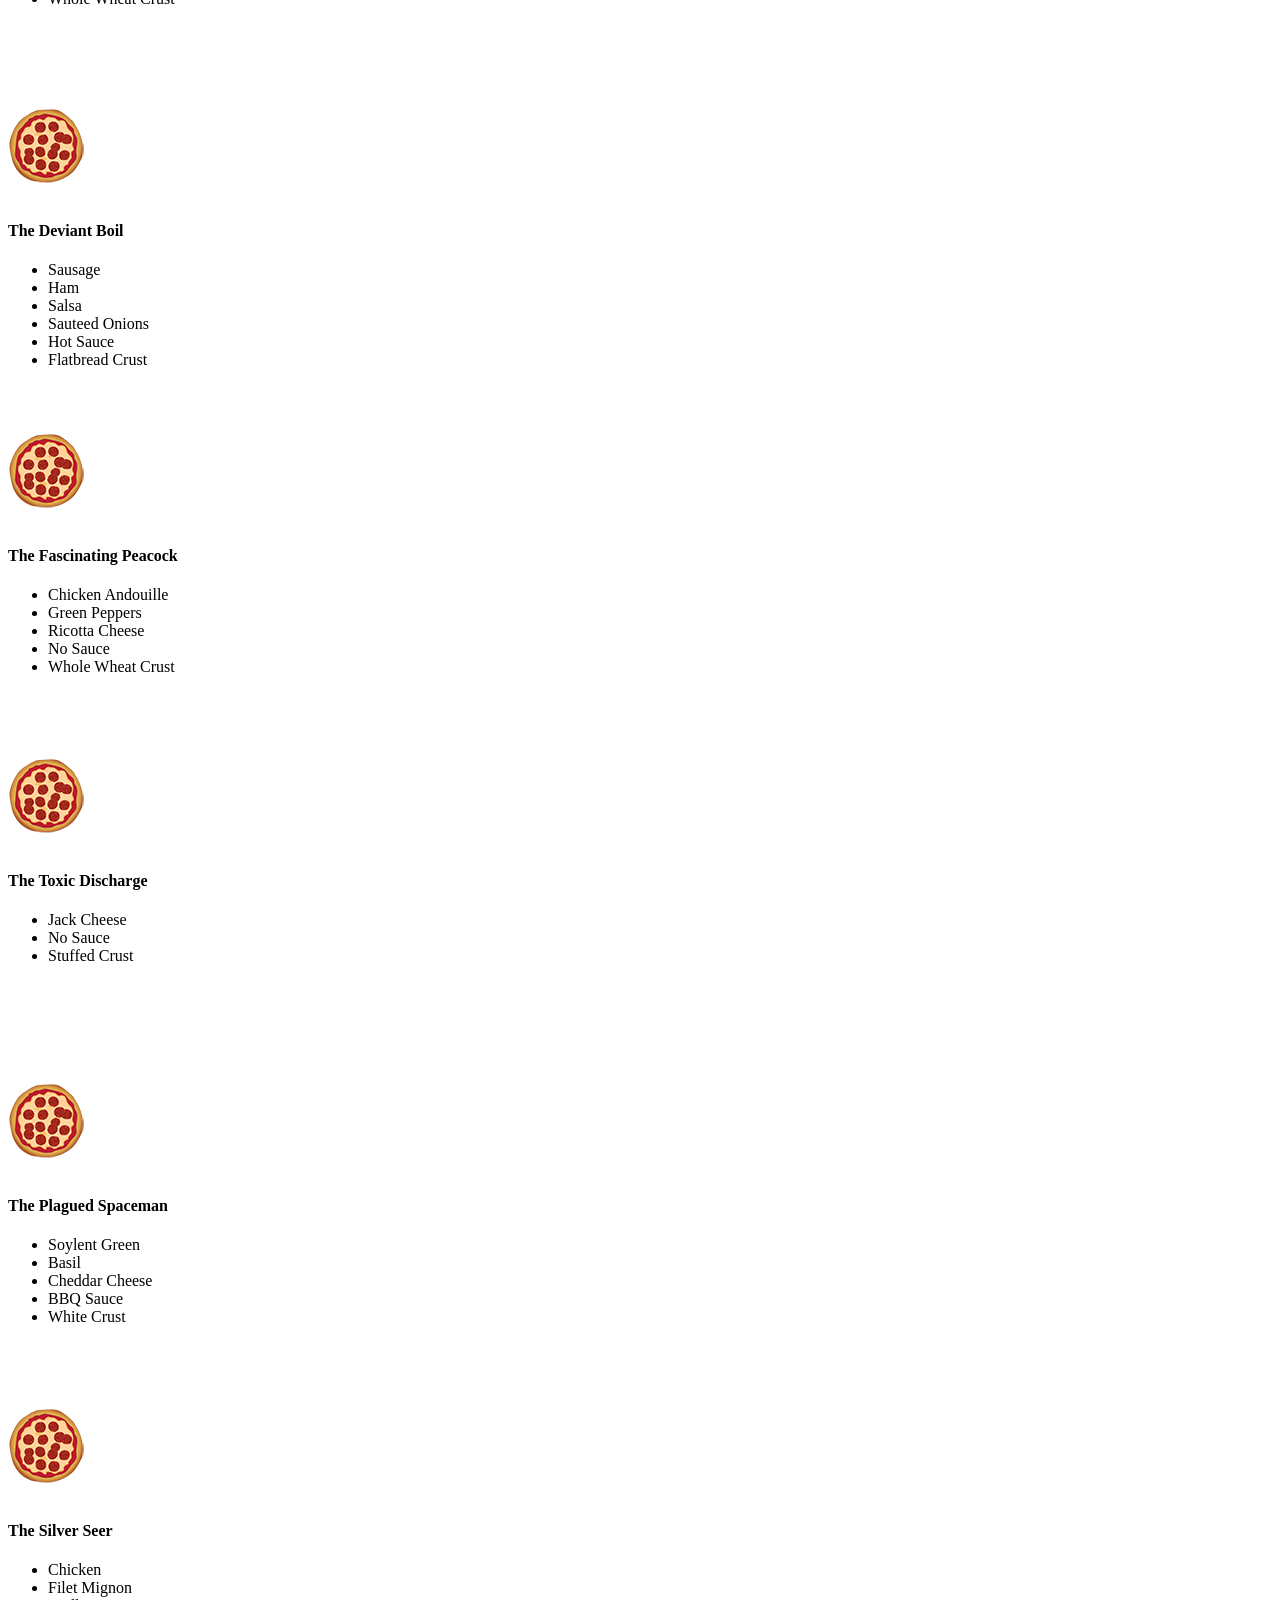
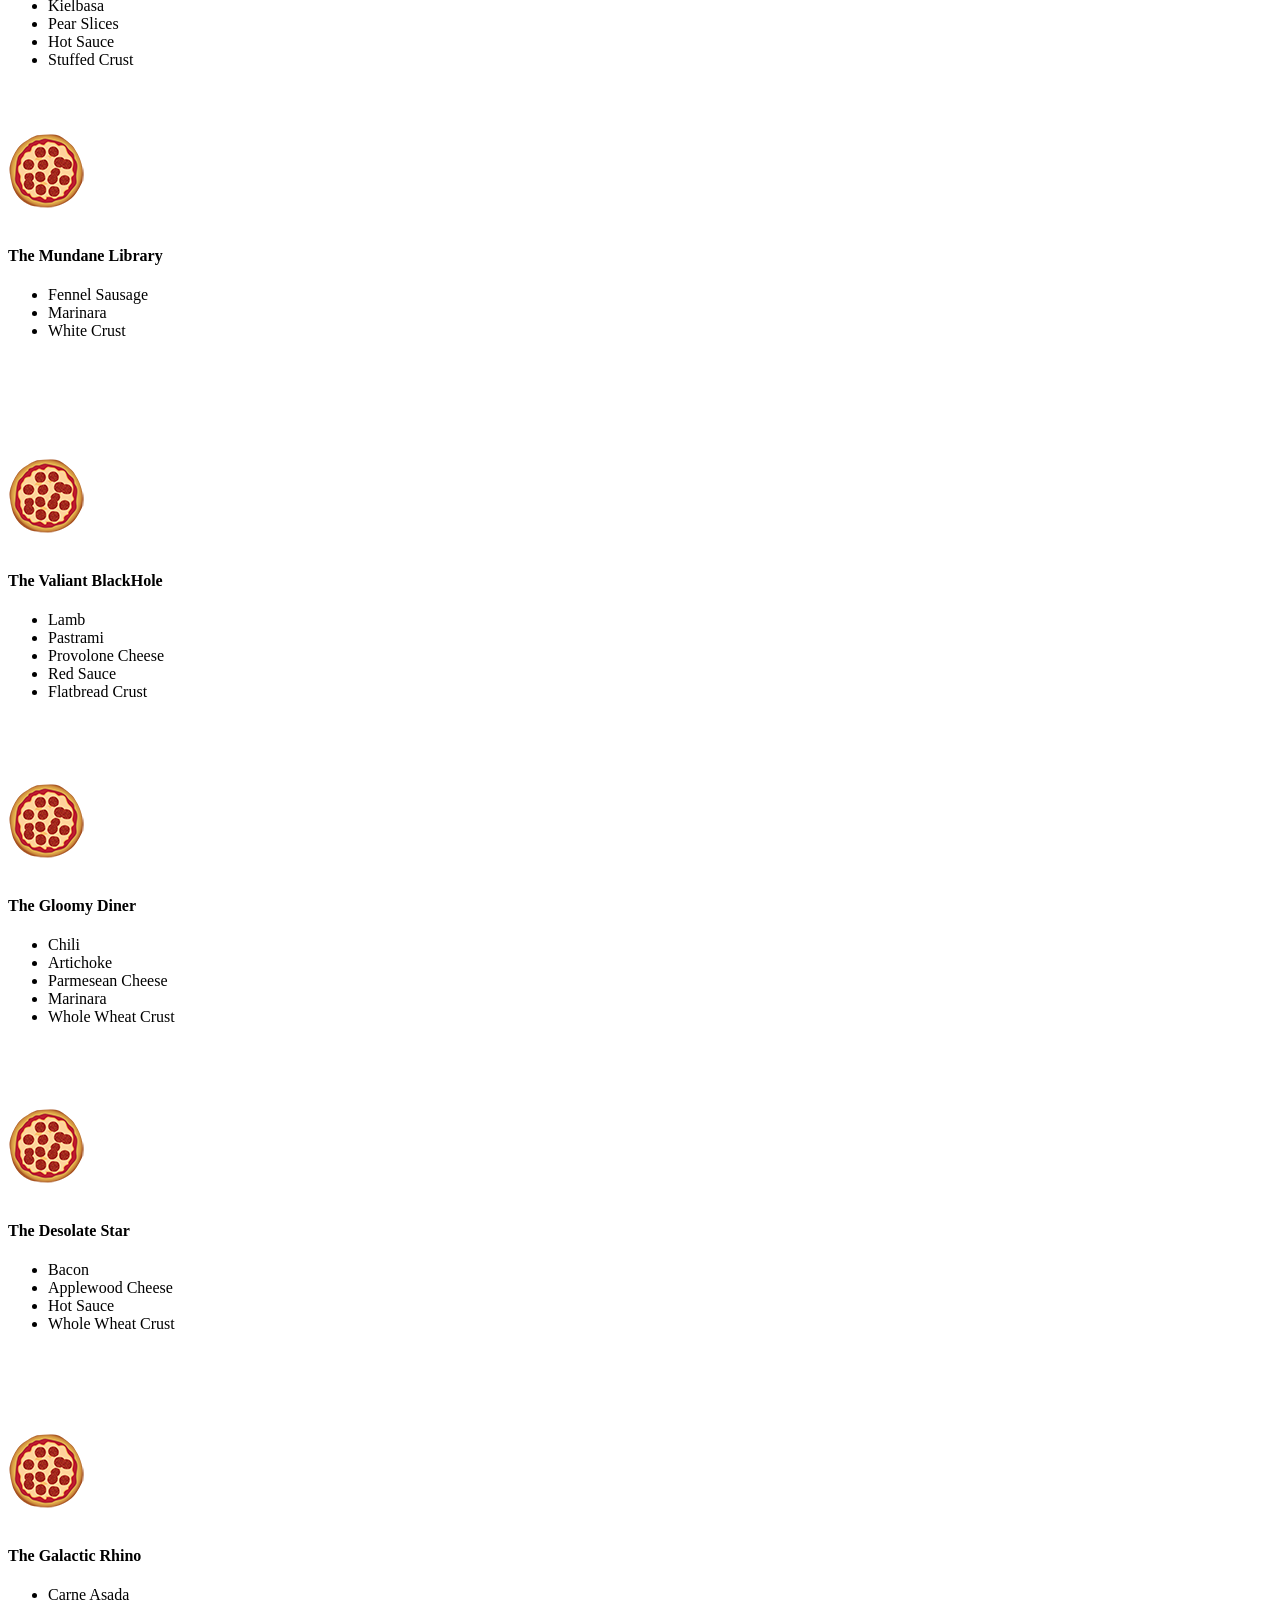
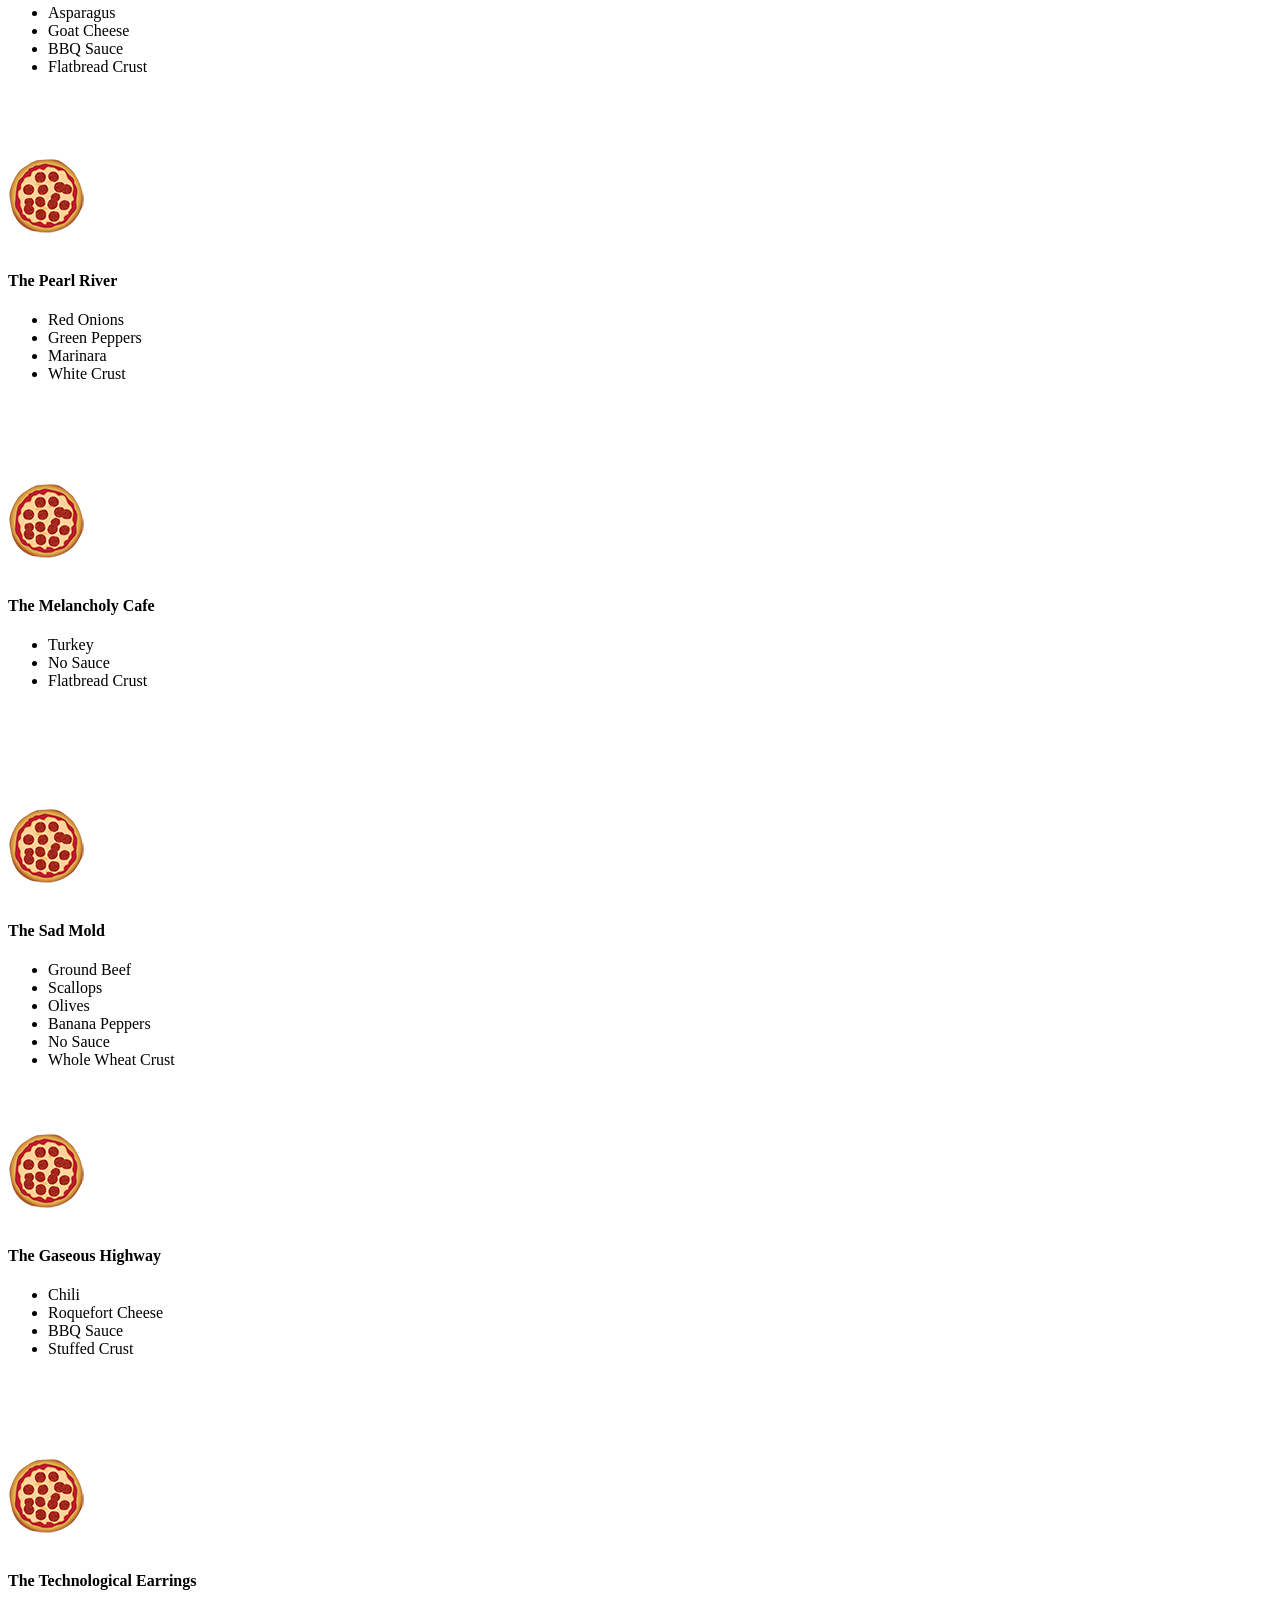
==== commit e31333e4: "changes pizza.html - async javascript and moved under head" ====
--- a/views/pizza.html
+++ b/views/pizza.html
@@ -3,6 +3,9 @@
 <head>
   <link rel="stylesheet" href="css/style.css">
   <link rel="stylesheet" href="css/bootstrap-grid.css">
+
+  <script async type="text/javascript" src="js/main.js"></script>
+
 </head>
 
 <body>
@@ -137,7 +140,7 @@
     </div>
     <div id="footer" class="col-md-12">Thanks for visiting! &copy; 2014 Udacity</div>
   </div>
-  <script type="text/javascript" src="js/main.js"></script>
+
 </body>
 
 </html>
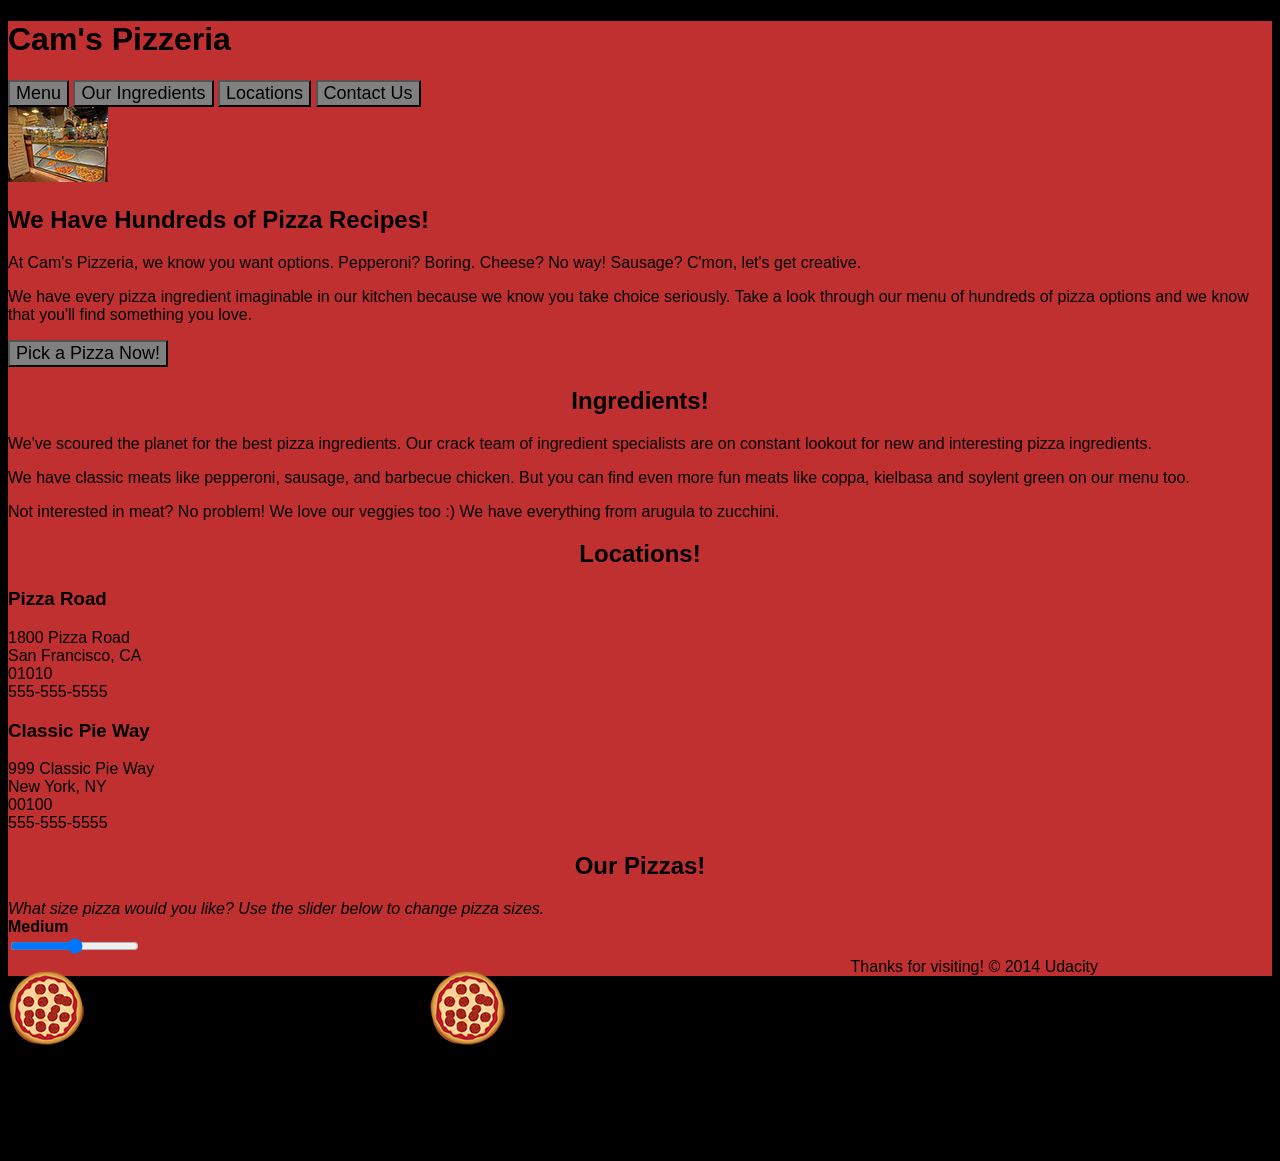
==== commit f690a590: "changes embed style.css into index.html" ====
--- a/views/pizza.html
+++ b/views/pizza.html
@@ -1,11 +1,63 @@
 <!DOCTYPE HTML>
 <html>
 <head>
-  <link rel="stylesheet" href="css/style.css">
+  <!--<link rel="stylesheet" href="css/style.css">-->
+  <style type="text/css">
+  /** {
+    outline: 1px solid red !important;
+  }*/
+  * {
+    -webkit-box-sizing: border-box;
+    -moz-box-sizing: border-box;
+    -box-sizing: border-box;
+  }
+
+  body {
+    font-family: "Trebuchet MS", Helvetica, sans-serif;
+    background: black;
+  }
+
+  input {
+    background: grey;
+    font-size: 18px;
+  }
+
+  form {
+    display: inline-block;
+  }
+
+  .centered {
+    text-align: center;
+  }
+
+  #pizzaSize {
+    font-weight: 800;
+  }
+
+  .mover {
+    position: fixed;
+    width: 256px;
+    z-index: -1;
+  }
+
+  .randomPizzaContainer {
+    float: left;
+    display: flex;
+  }
+
+  .randomPizzaContainer:after {
+    content: "";
+    display: table;
+    clear:both;
+  }
+
+   .container {
+    background-color: rgba(240, 60, 60, 0.8);
+  }
+  </style>
   <link rel="stylesheet" href="css/bootstrap-grid.css">
 
-  <script async type="text/javascript" src="js/main.js"></script>
-
+  <script type="text/javascript" src="js/main.js"></script>
 </head>
 
 <body>
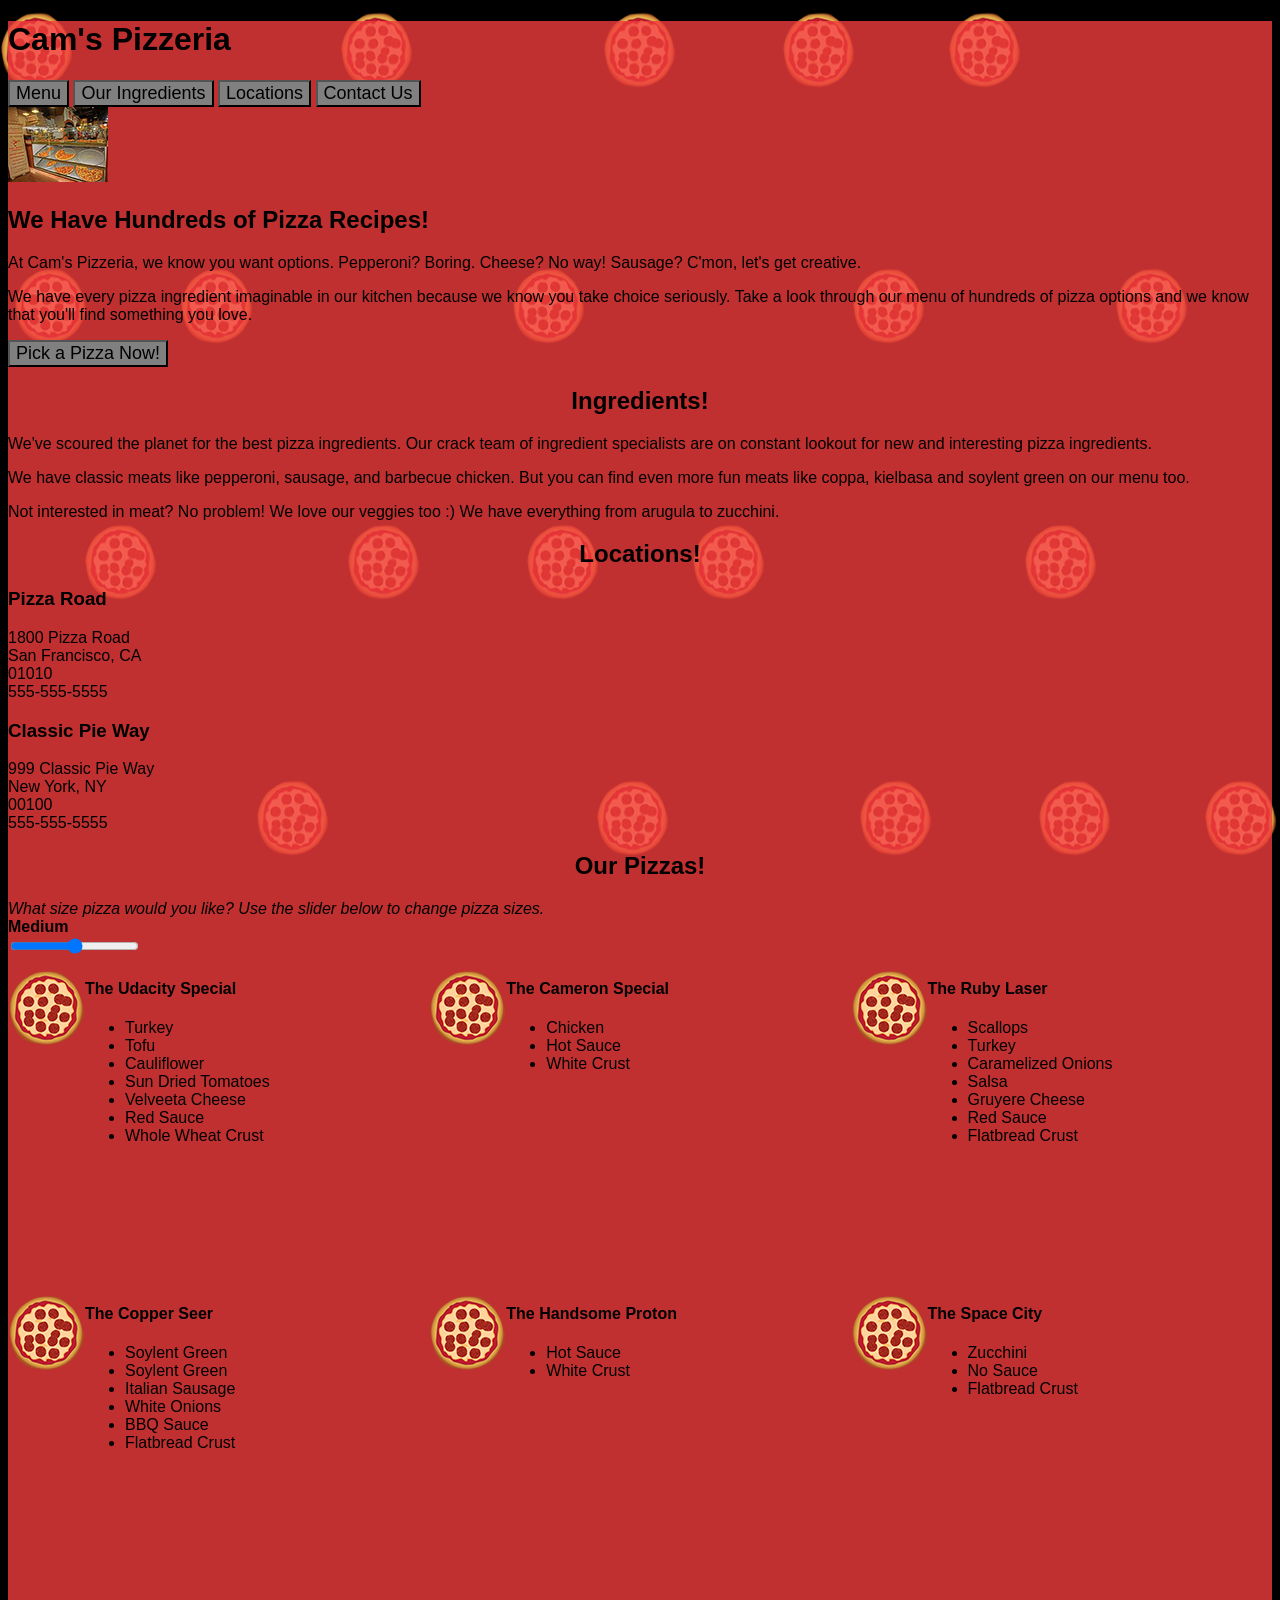
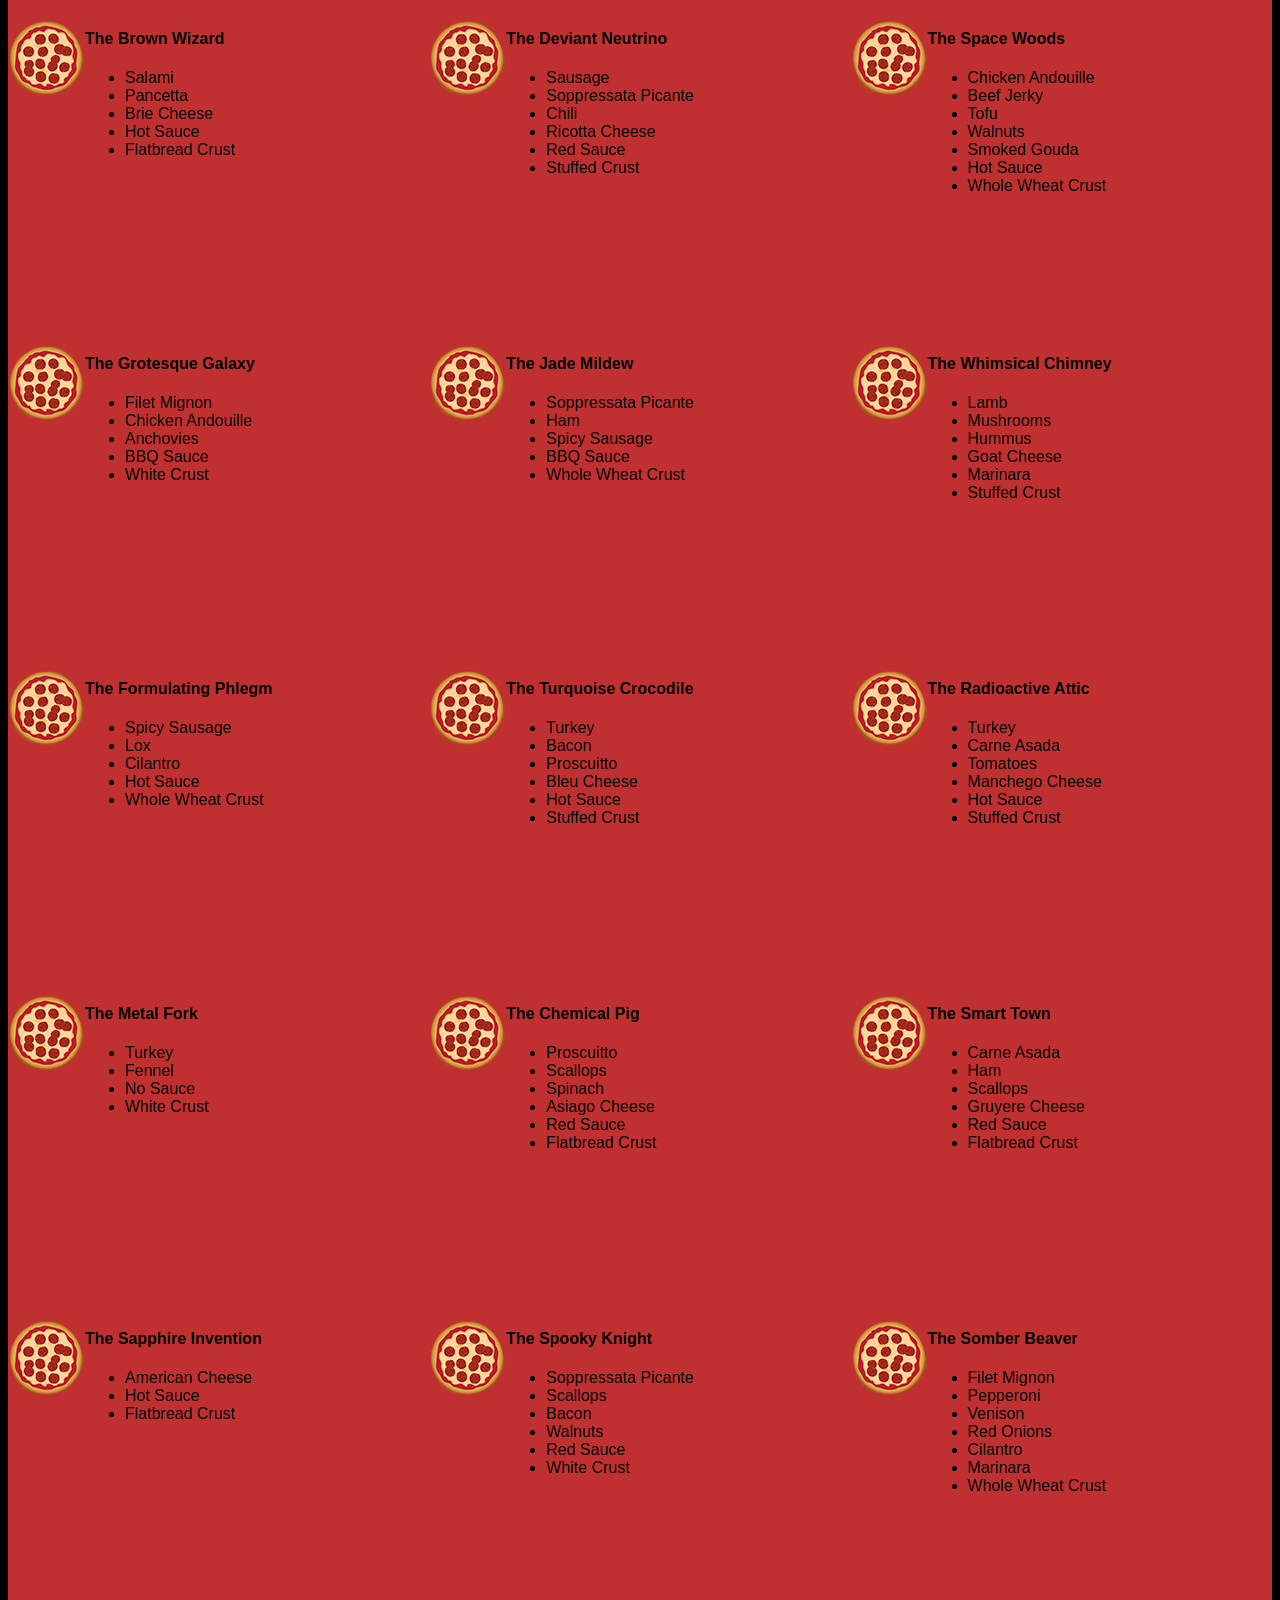
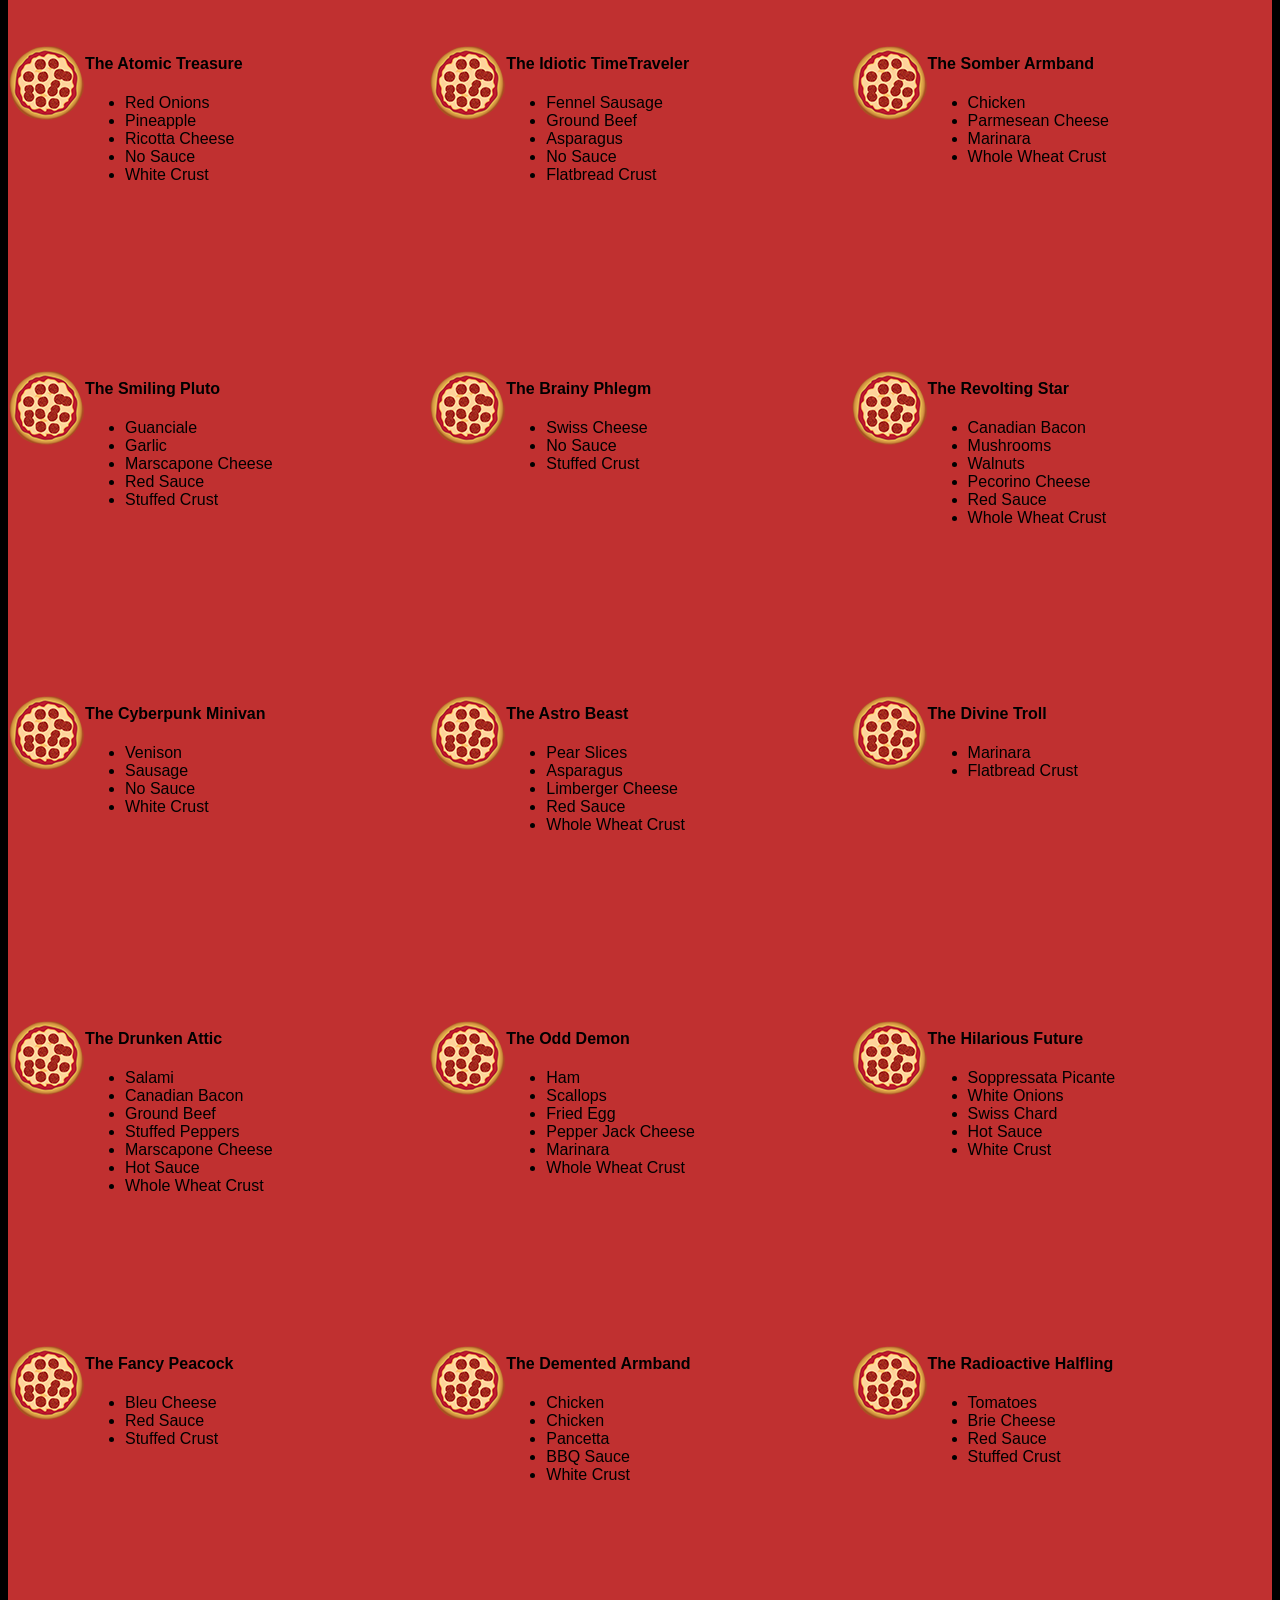
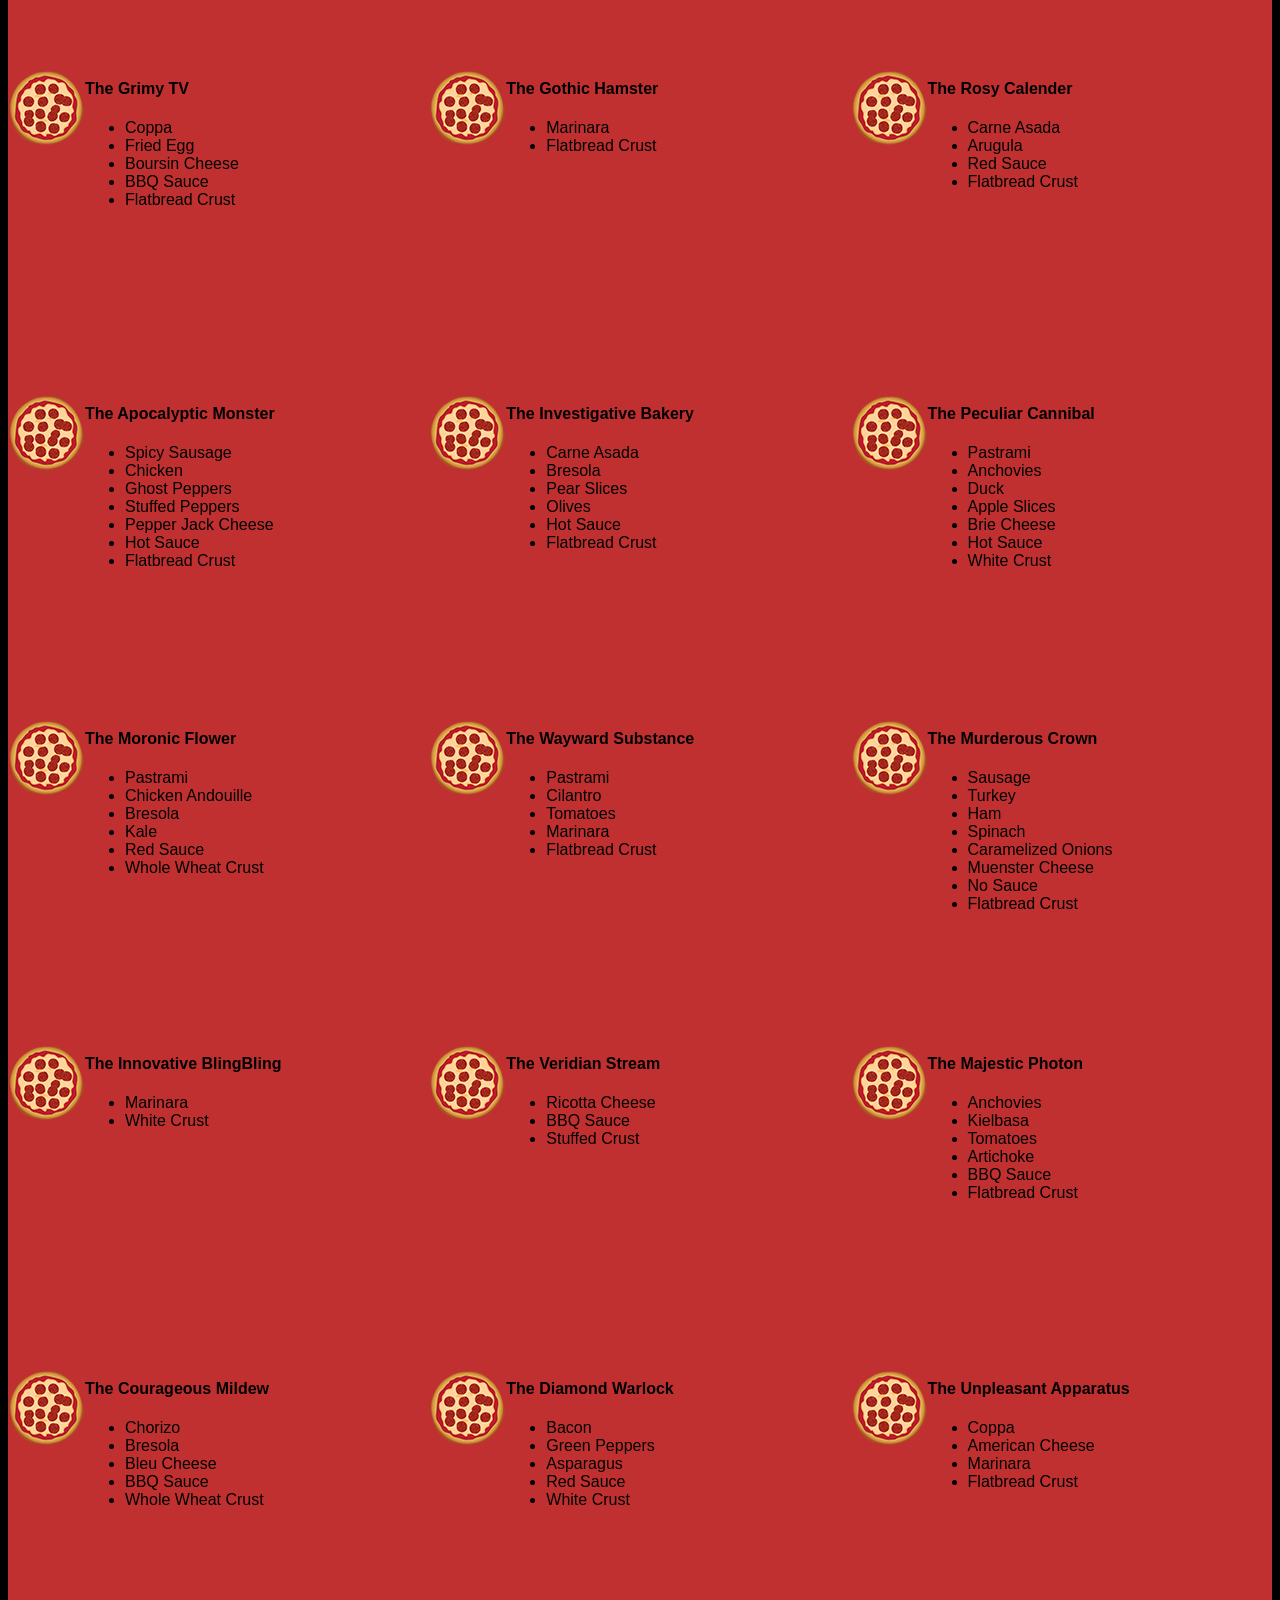
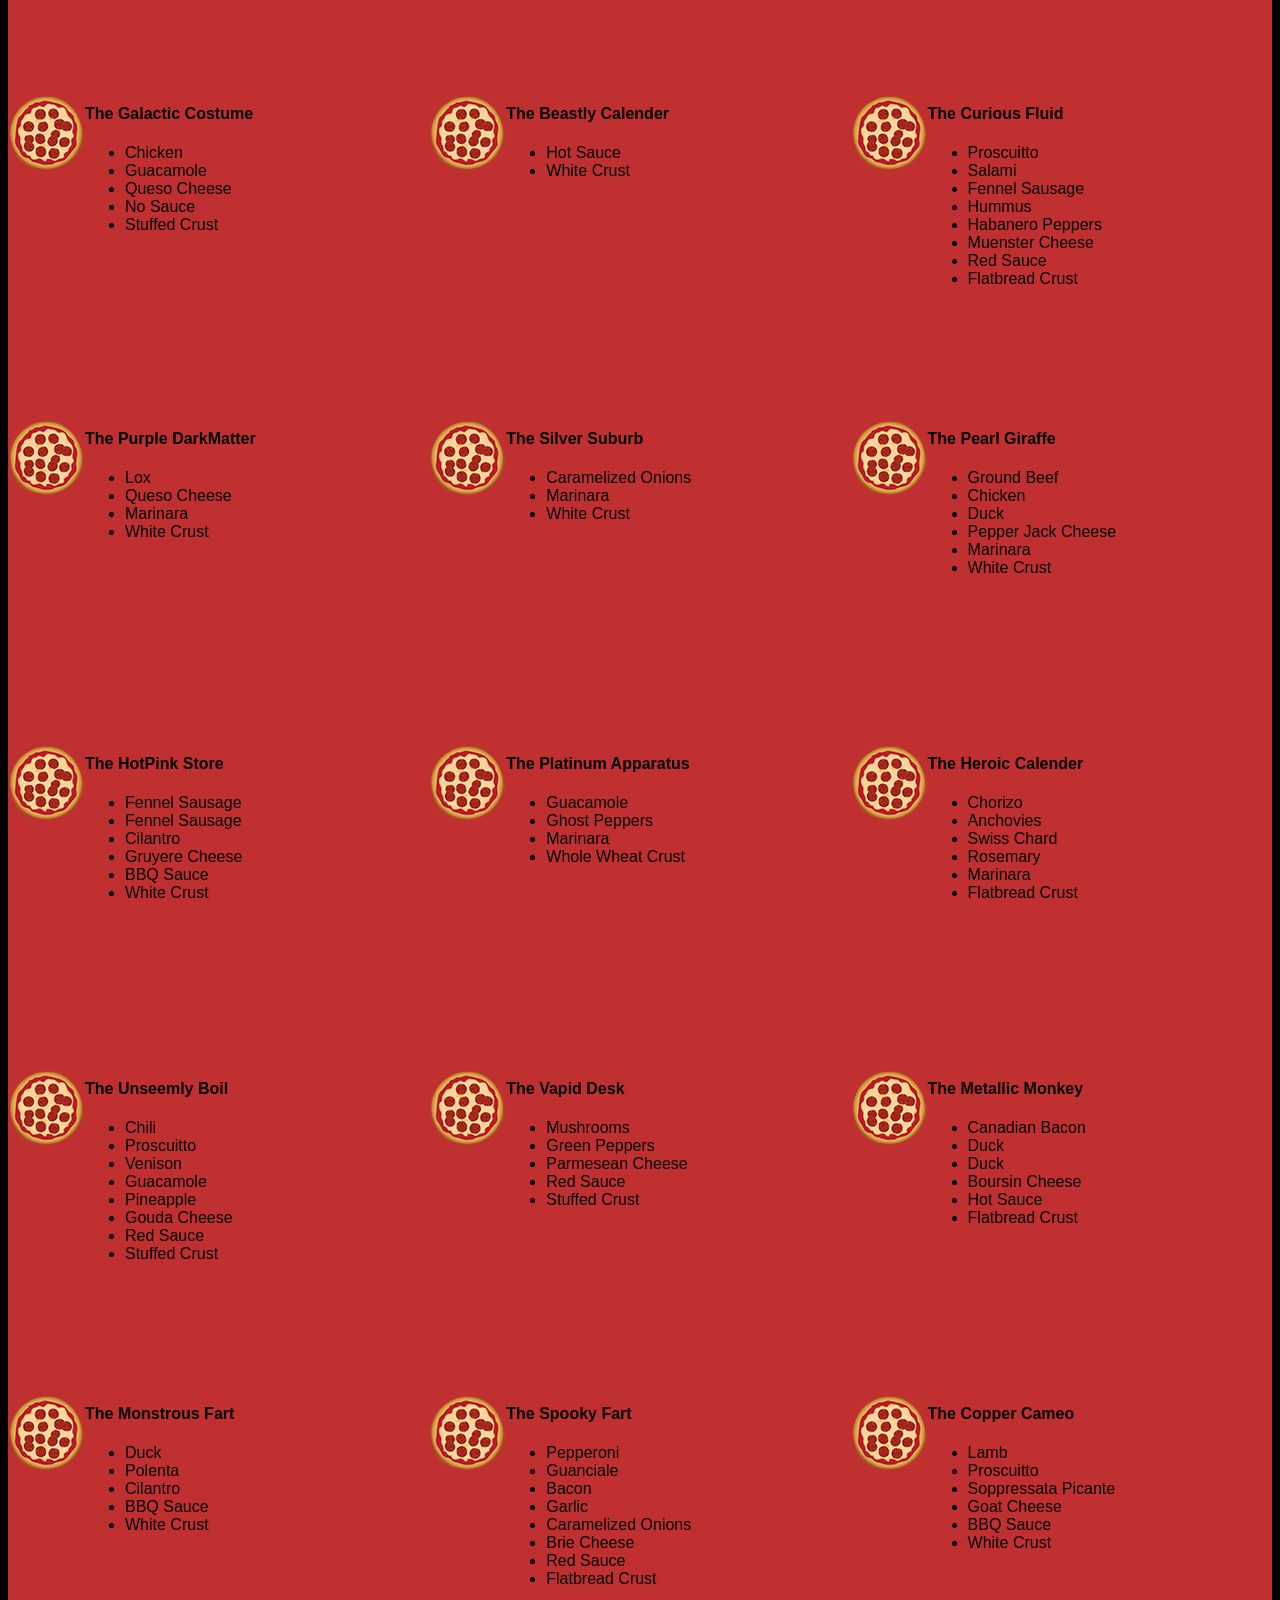
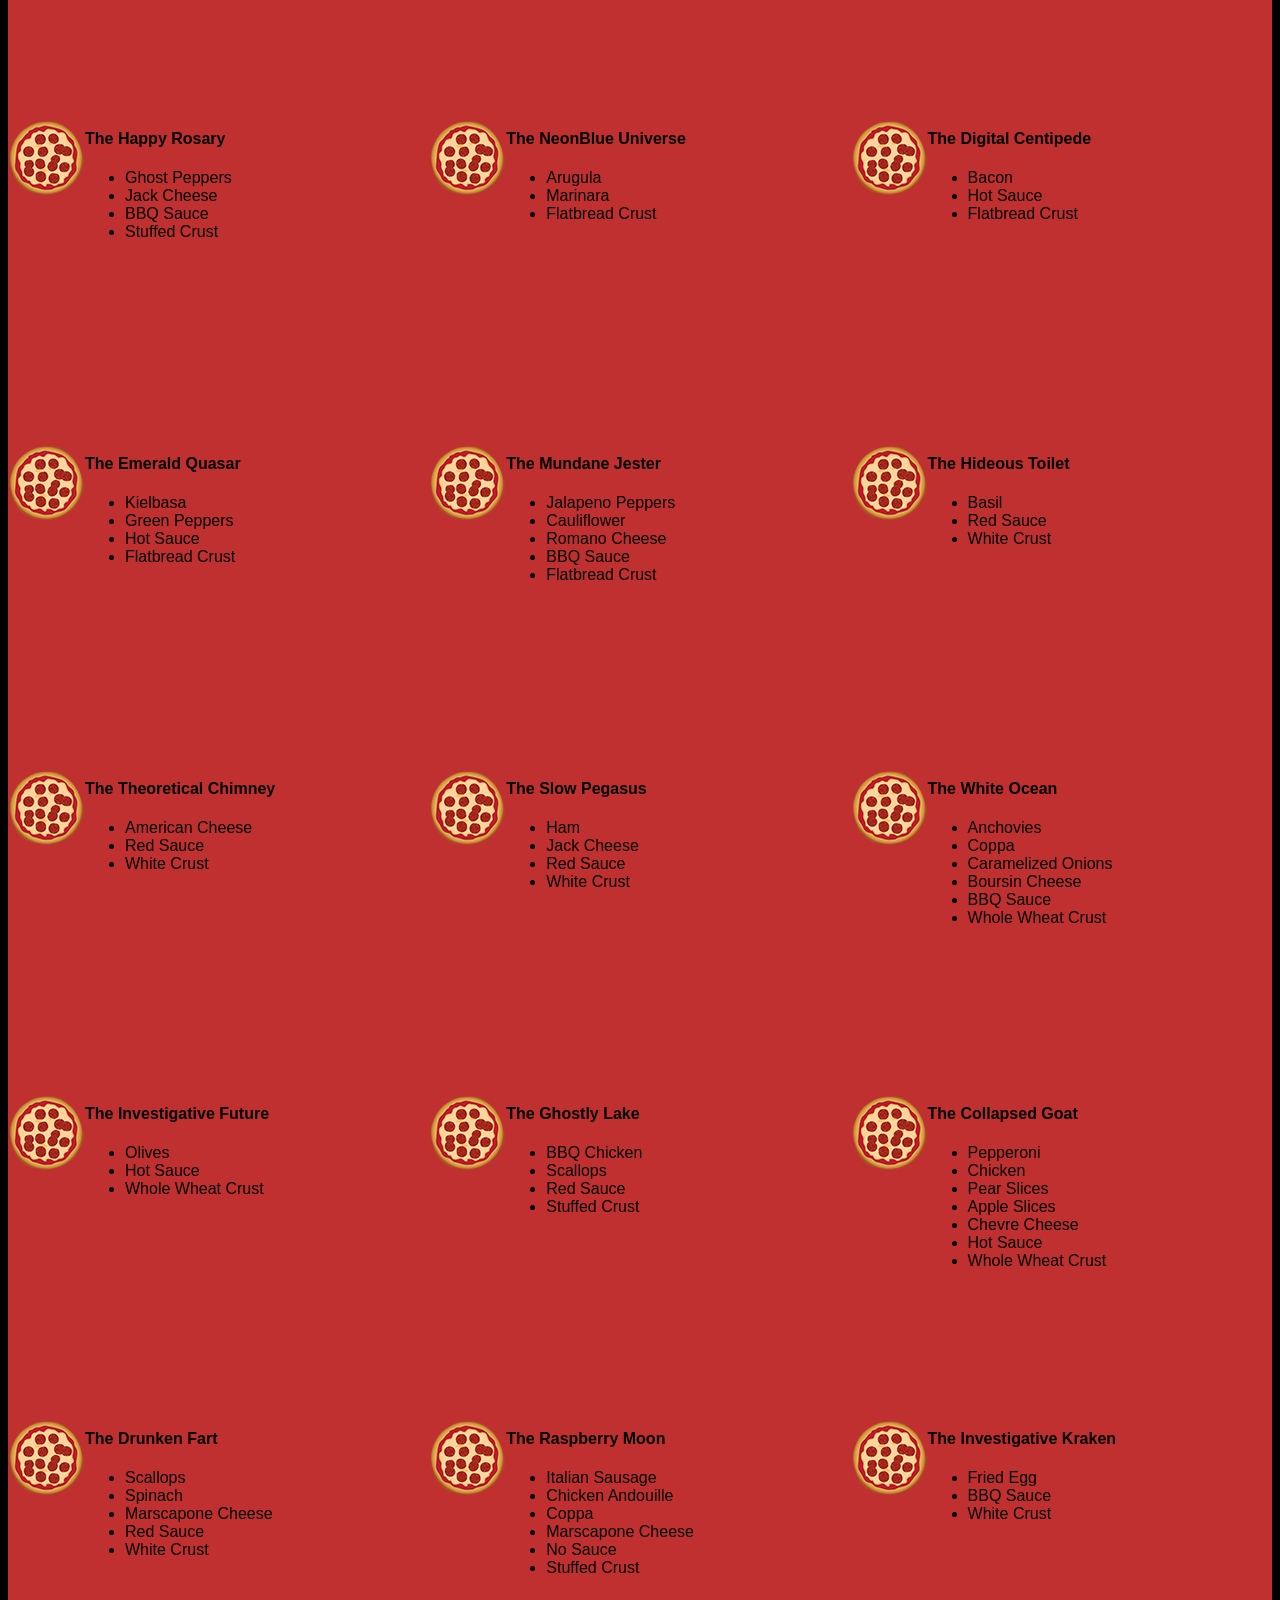
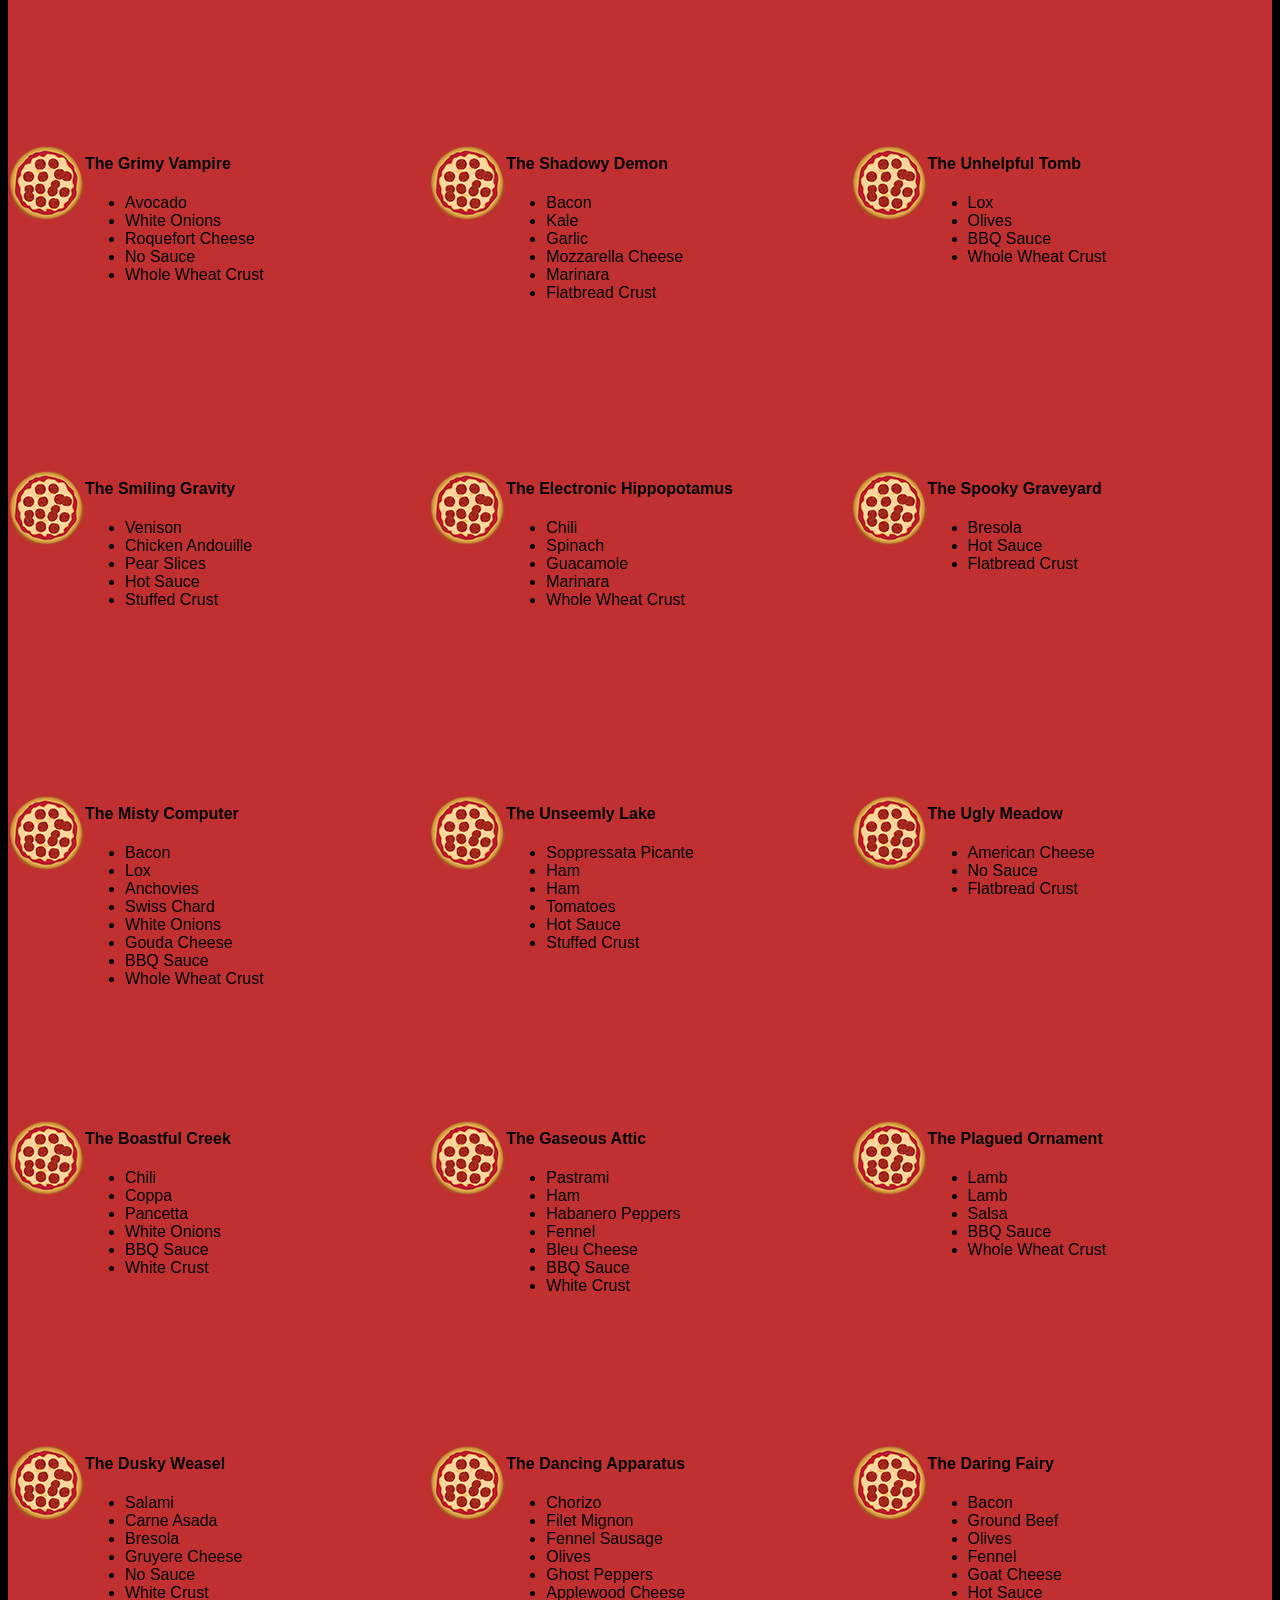
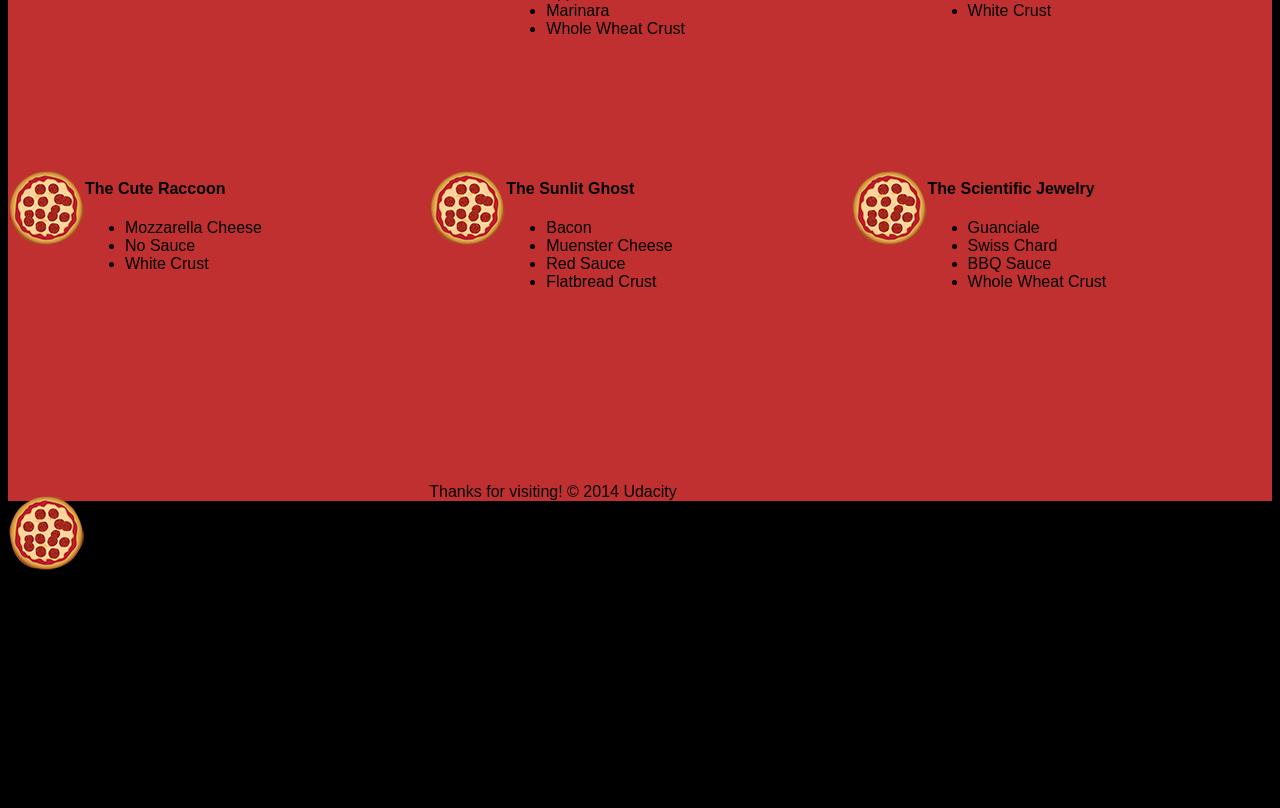
==== commit 80868959: "changes javascript reference" ====
--- a/views/pizza.html
+++ b/views/pizza.html
@@ -57,7 +57,7 @@
   </style>
   <link rel="stylesheet" href="css/bootstrap-grid.css">
 
-  <script type="text/javascript" src="js/main.js"></script>
+
 </head>
 
 <body>
@@ -192,7 +192,7 @@
     </div>
     <div id="footer" class="col-md-12">Thanks for visiting! &copy; 2014 Udacity</div>
   </div>
-
+  <script type="text/javascript" src="js/main.js"></script>
 </body>
 
 </html>
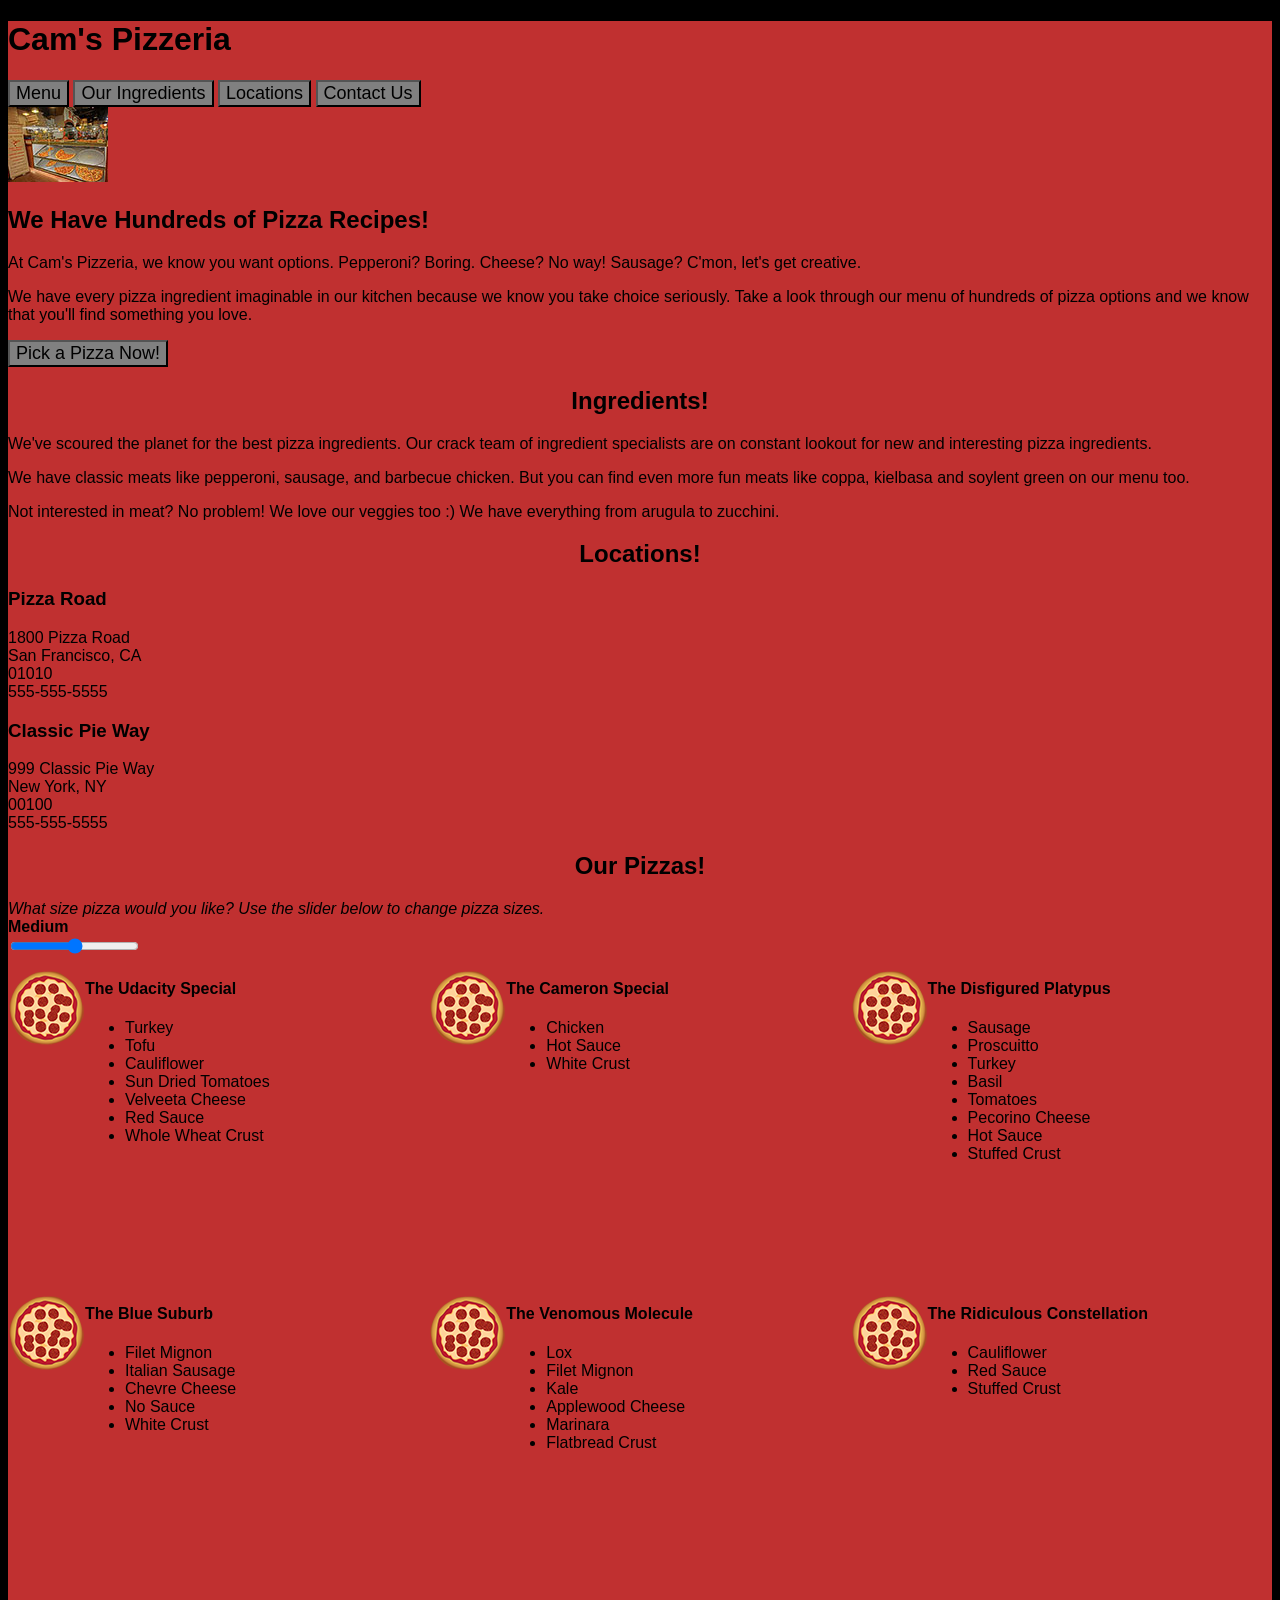
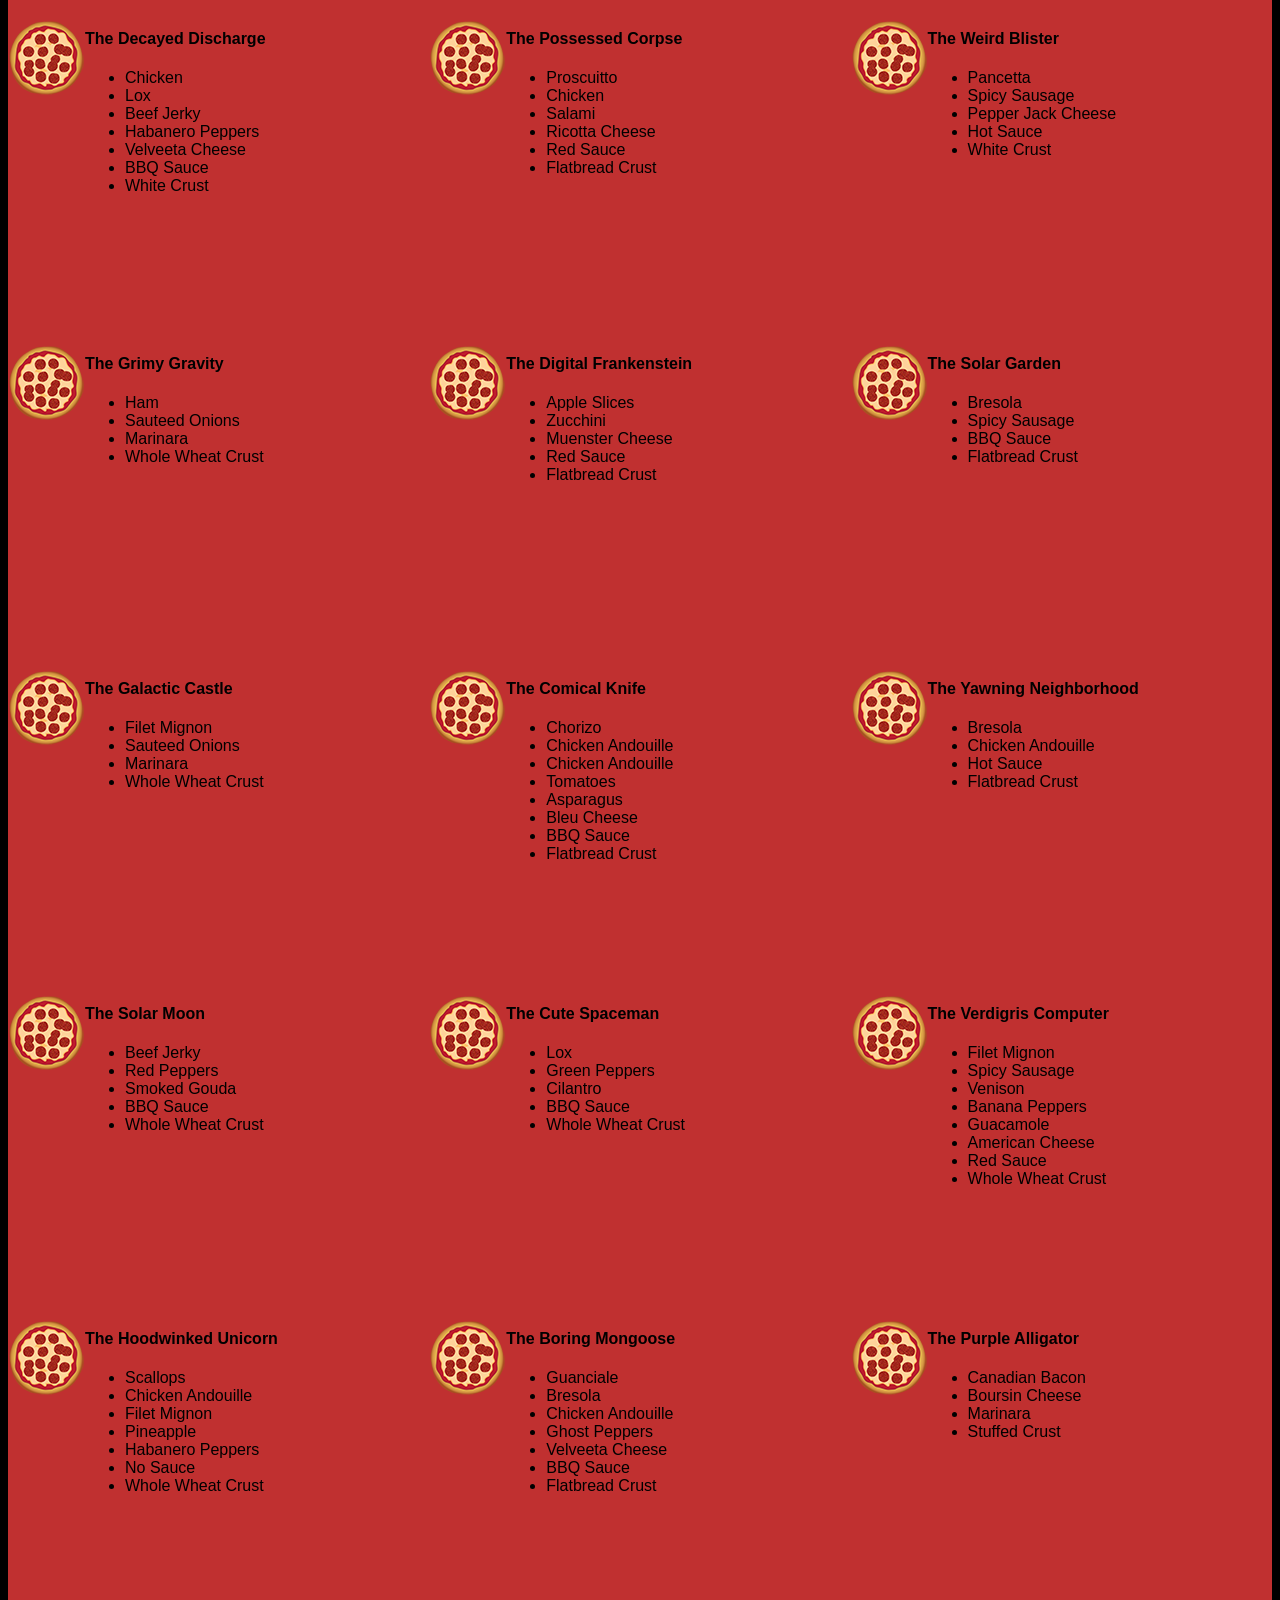
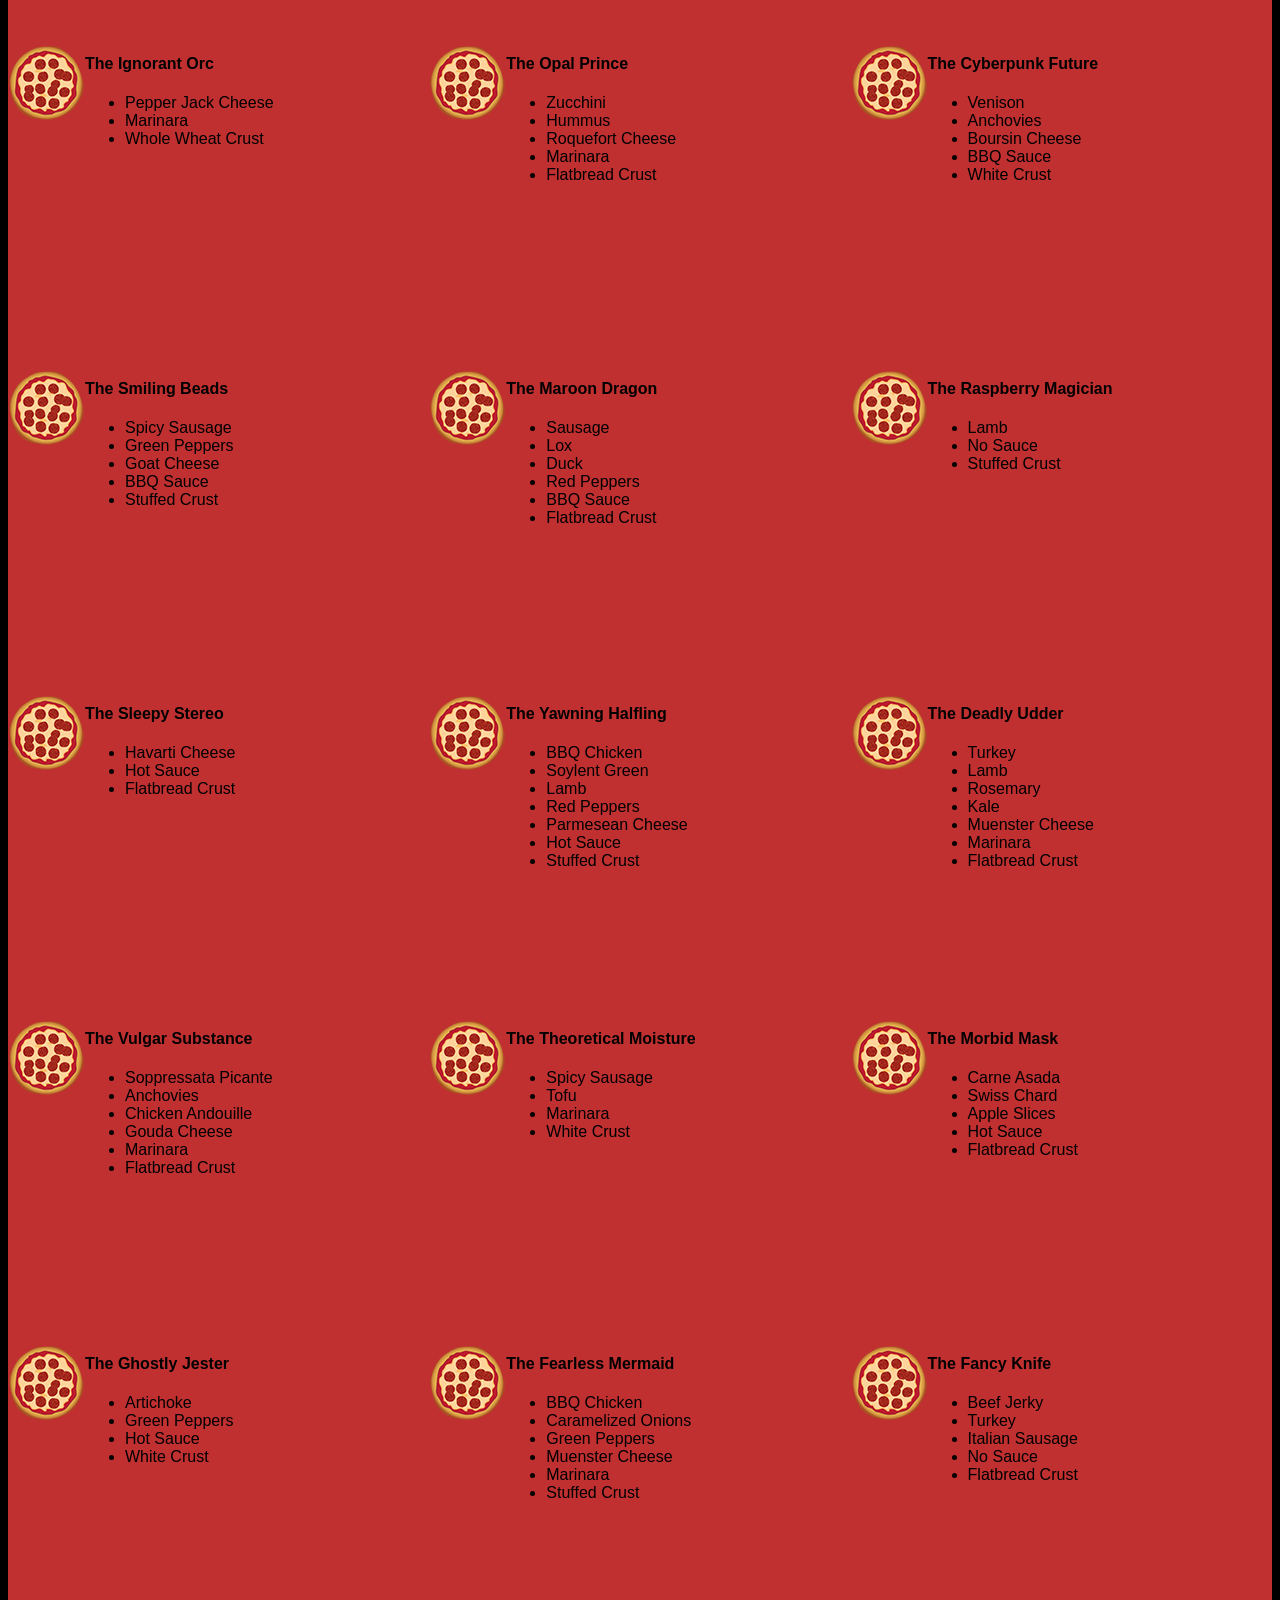
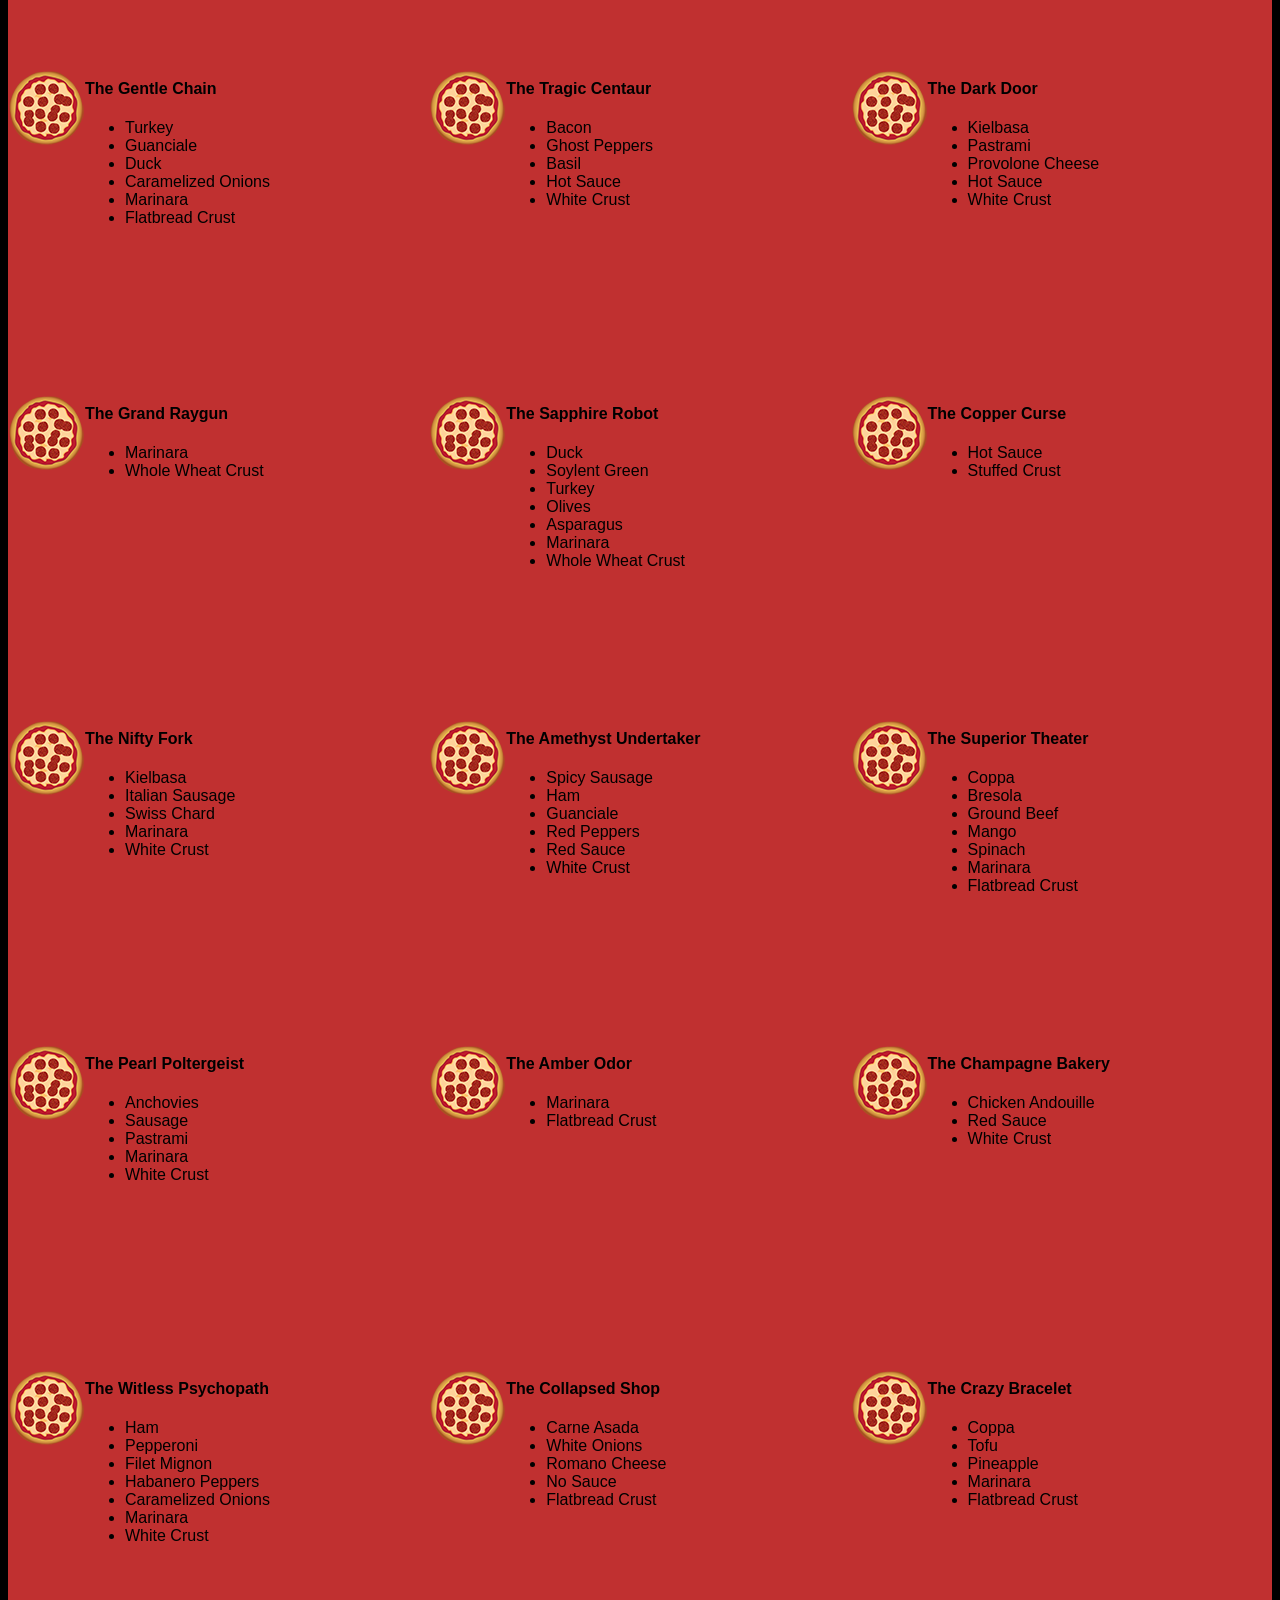
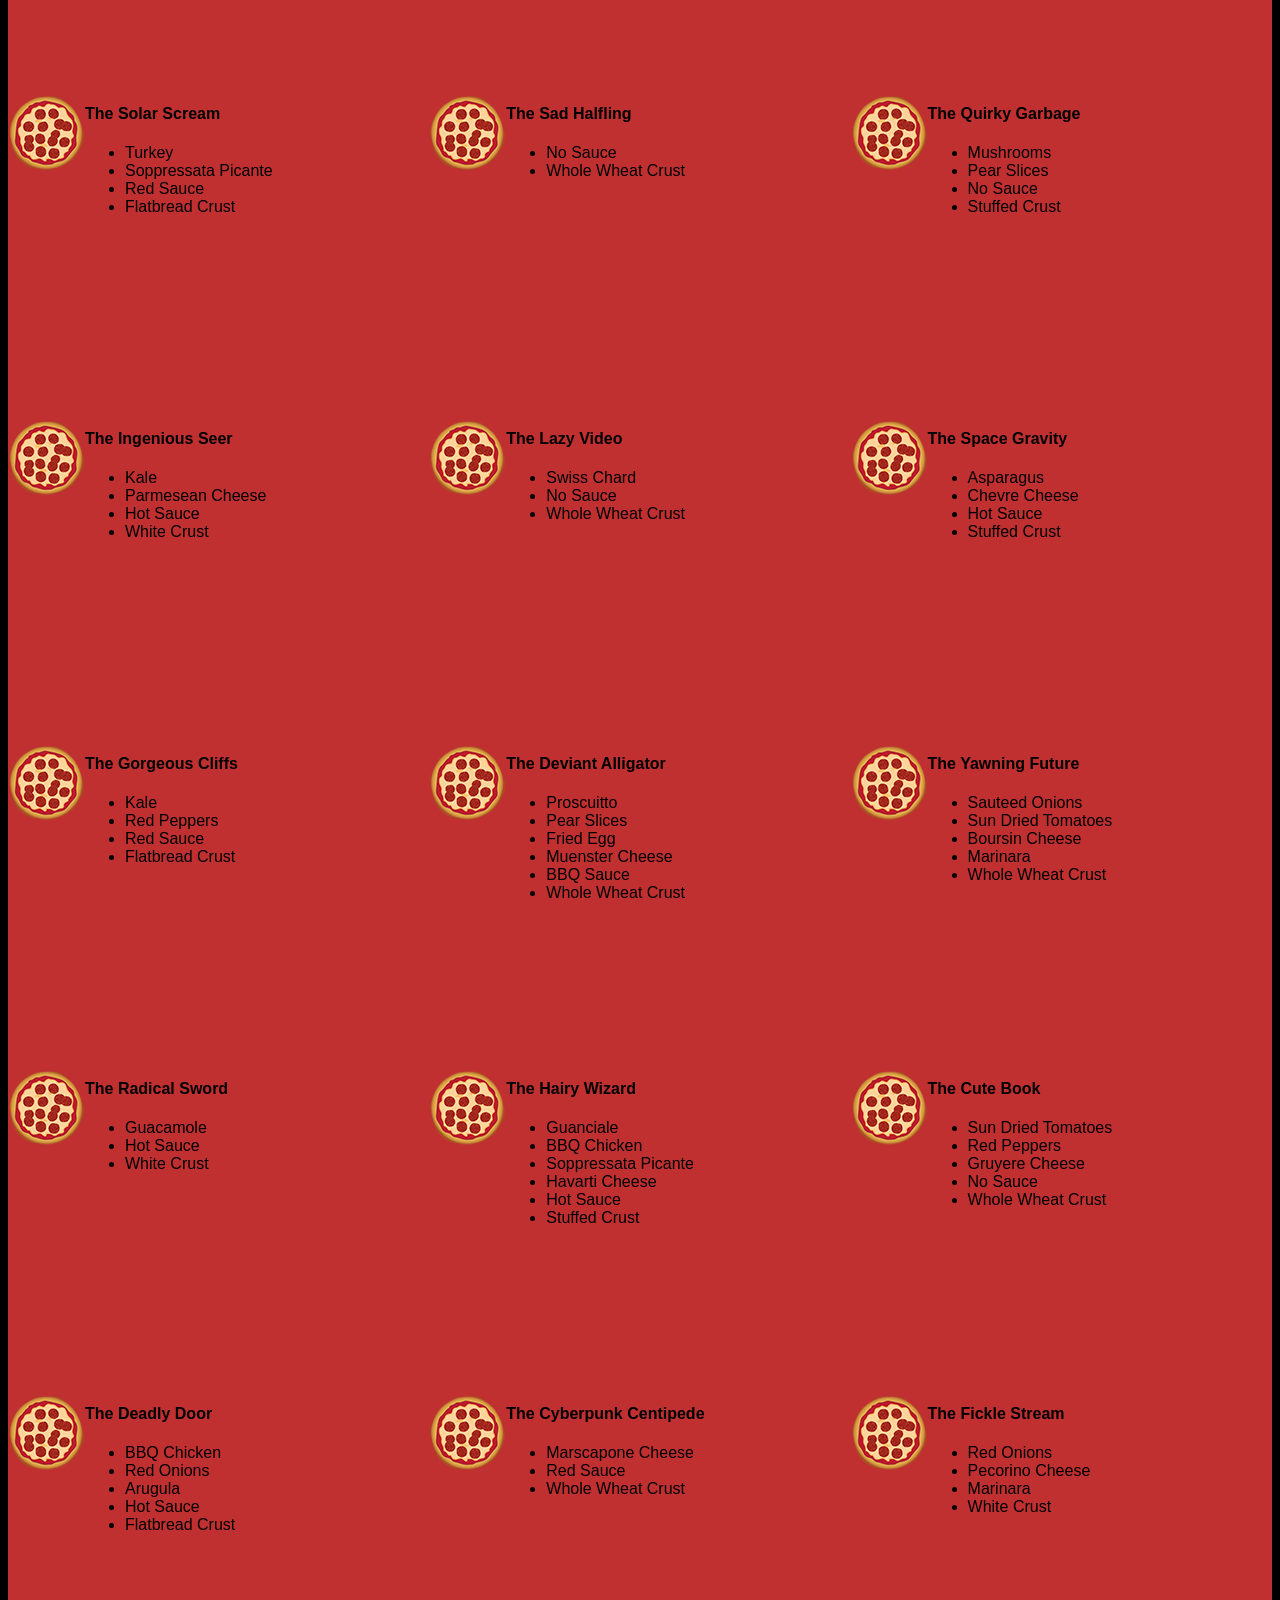
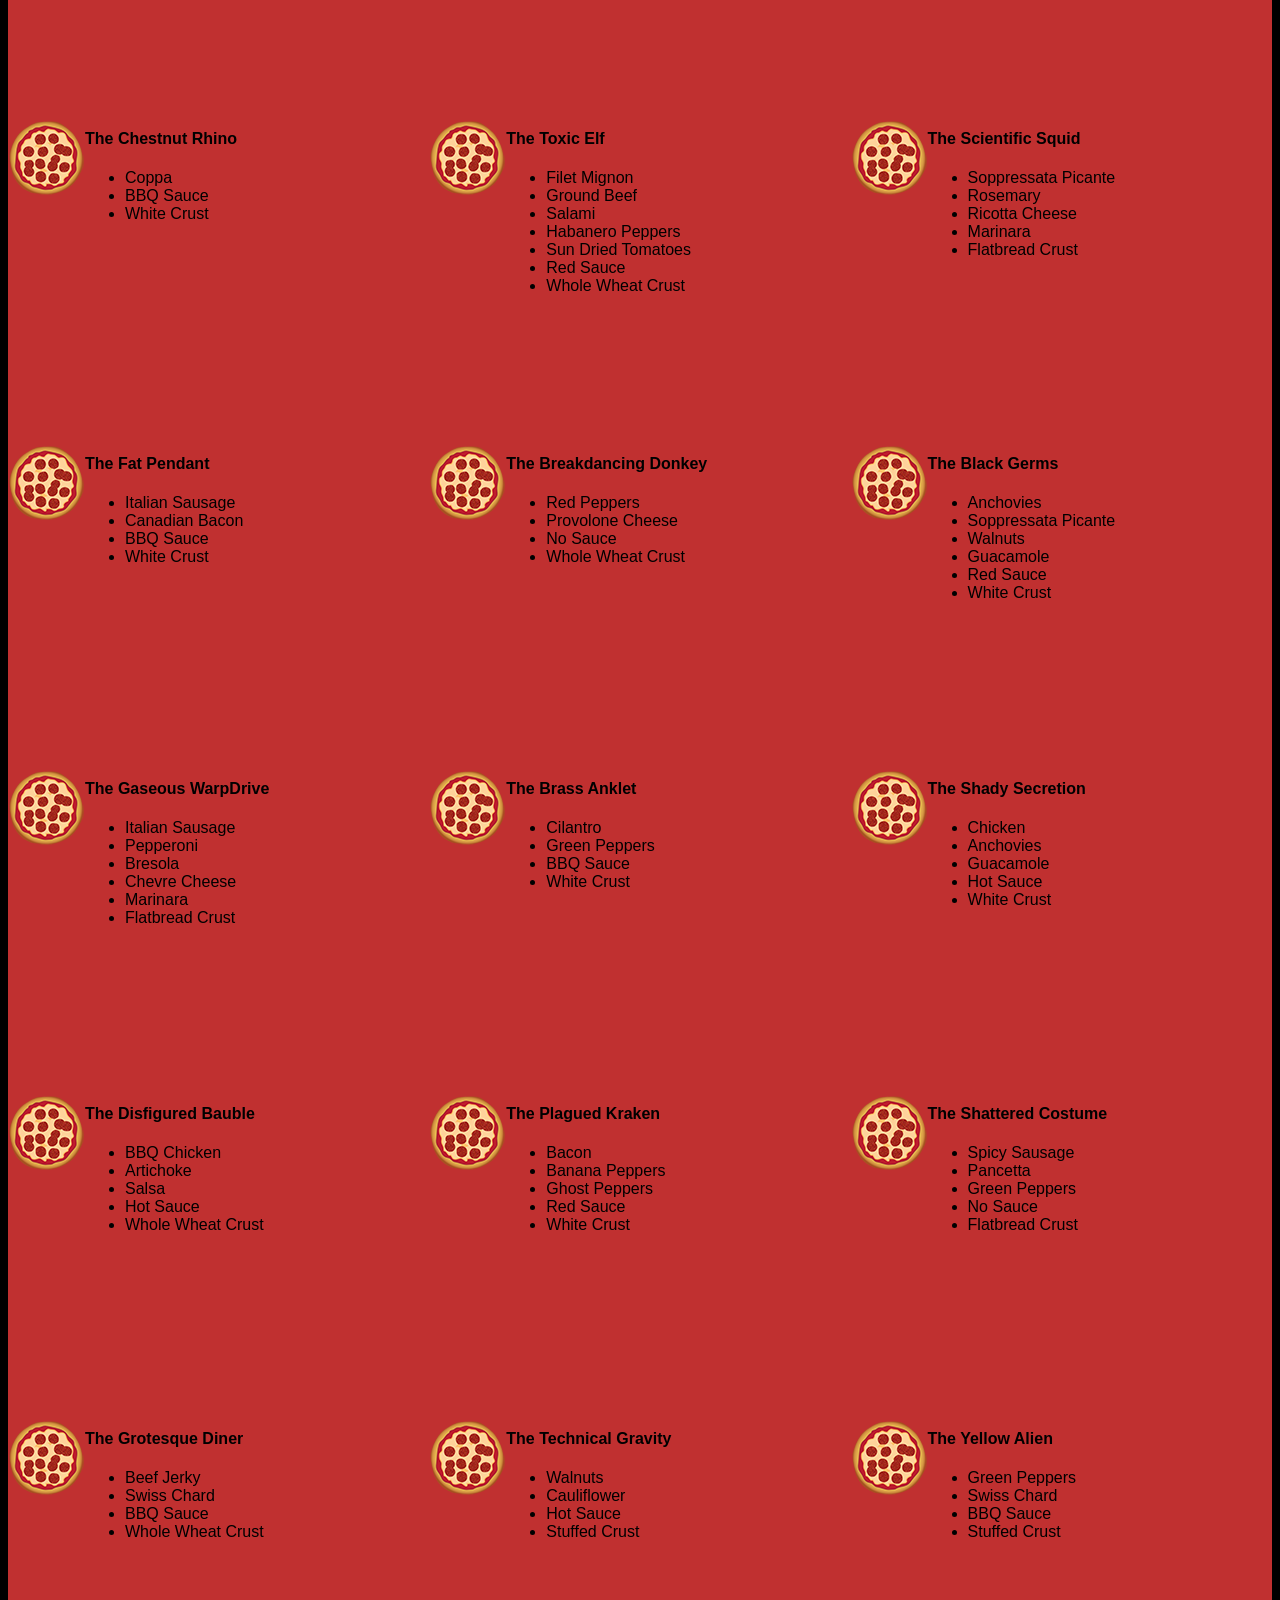
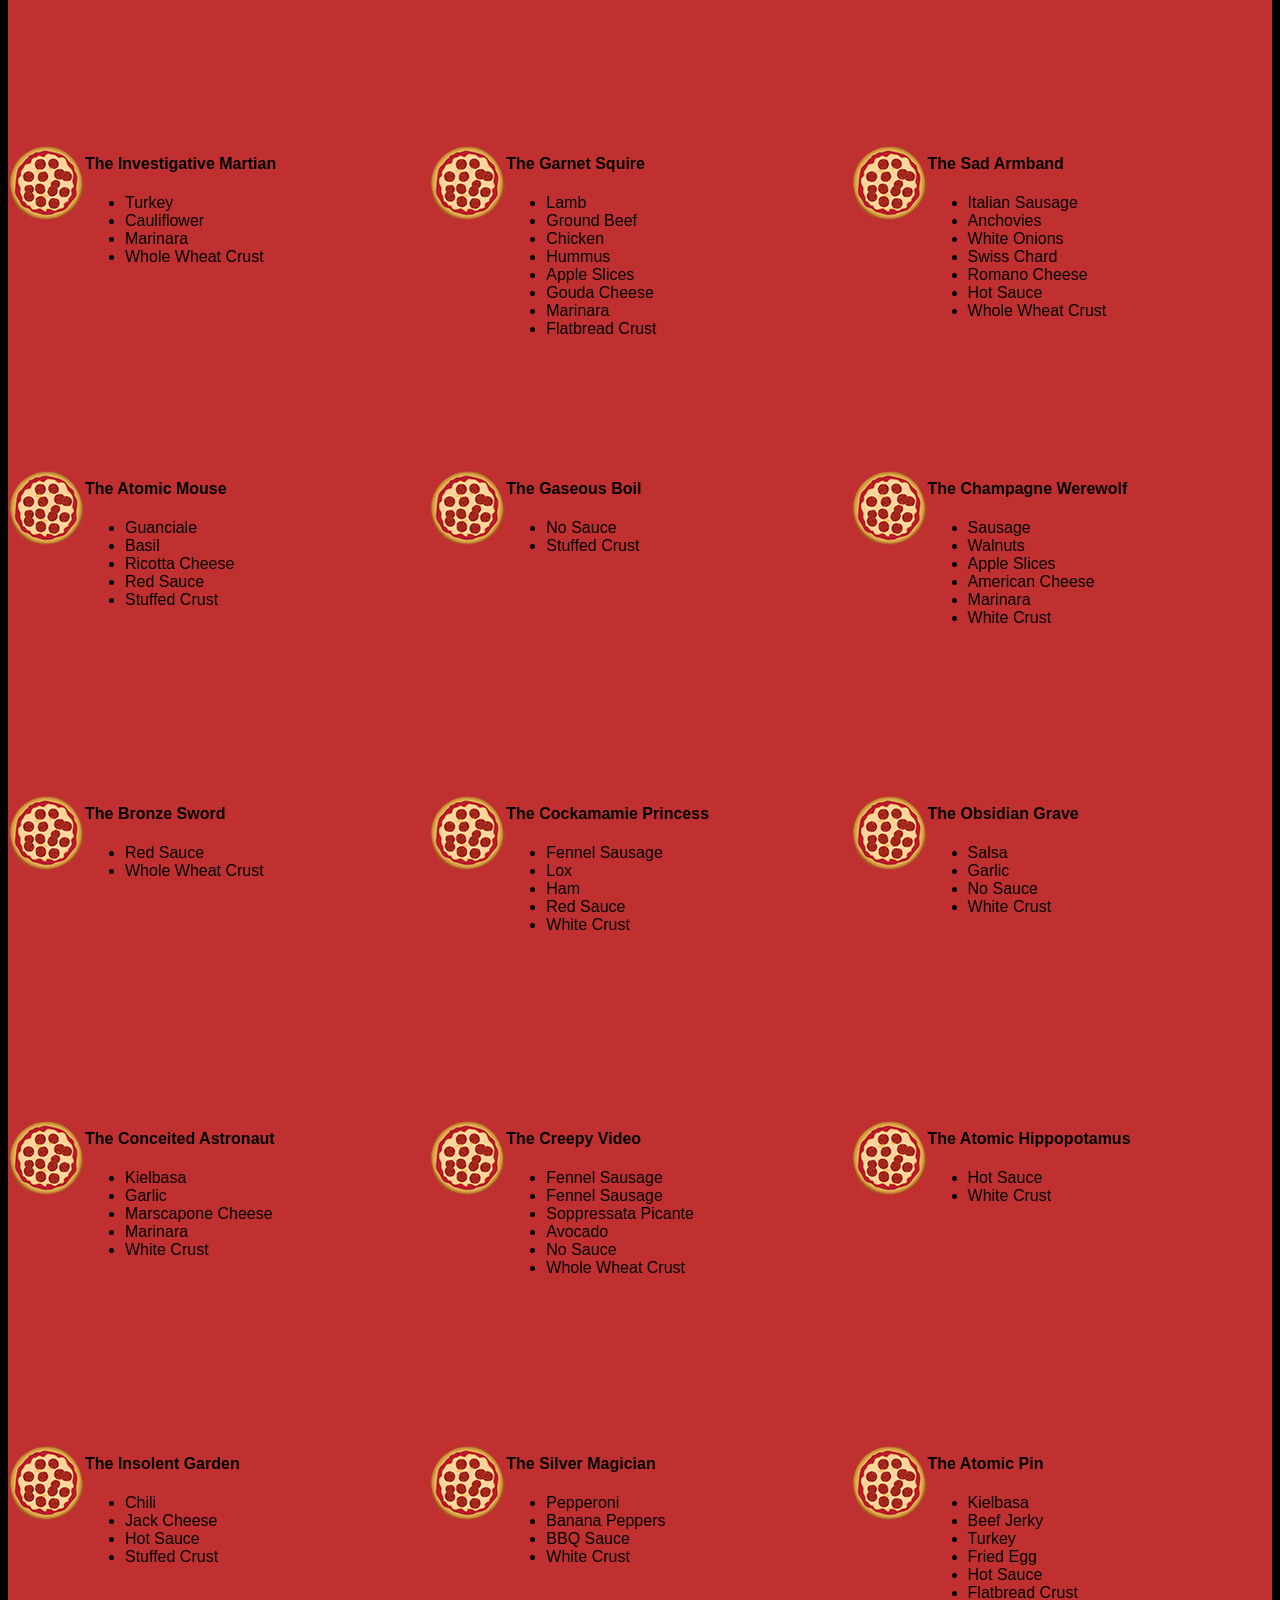
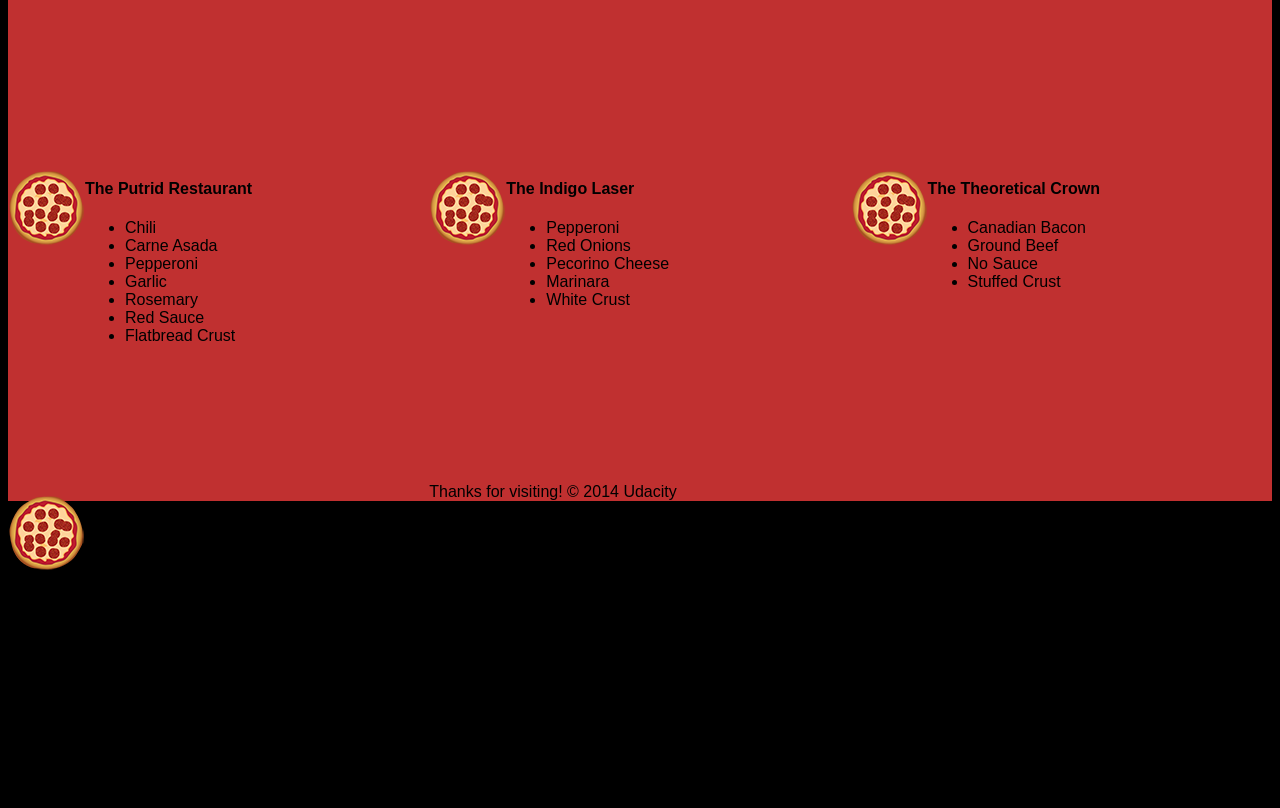
==== commit 7340625f: "changes javascript async" ====
--- a/views/pizza.html
+++ b/views/pizza.html
@@ -192,7 +192,7 @@
     </div>
     <div id="footer" class="col-md-12">Thanks for visiting! &copy; 2014 Udacity</div>
   </div>
-  <script type="text/javascript" src="js/main.js"></script>
+  <script async type="text/javascript" src="js/main.js"></script>
 </body>
 
 </html>
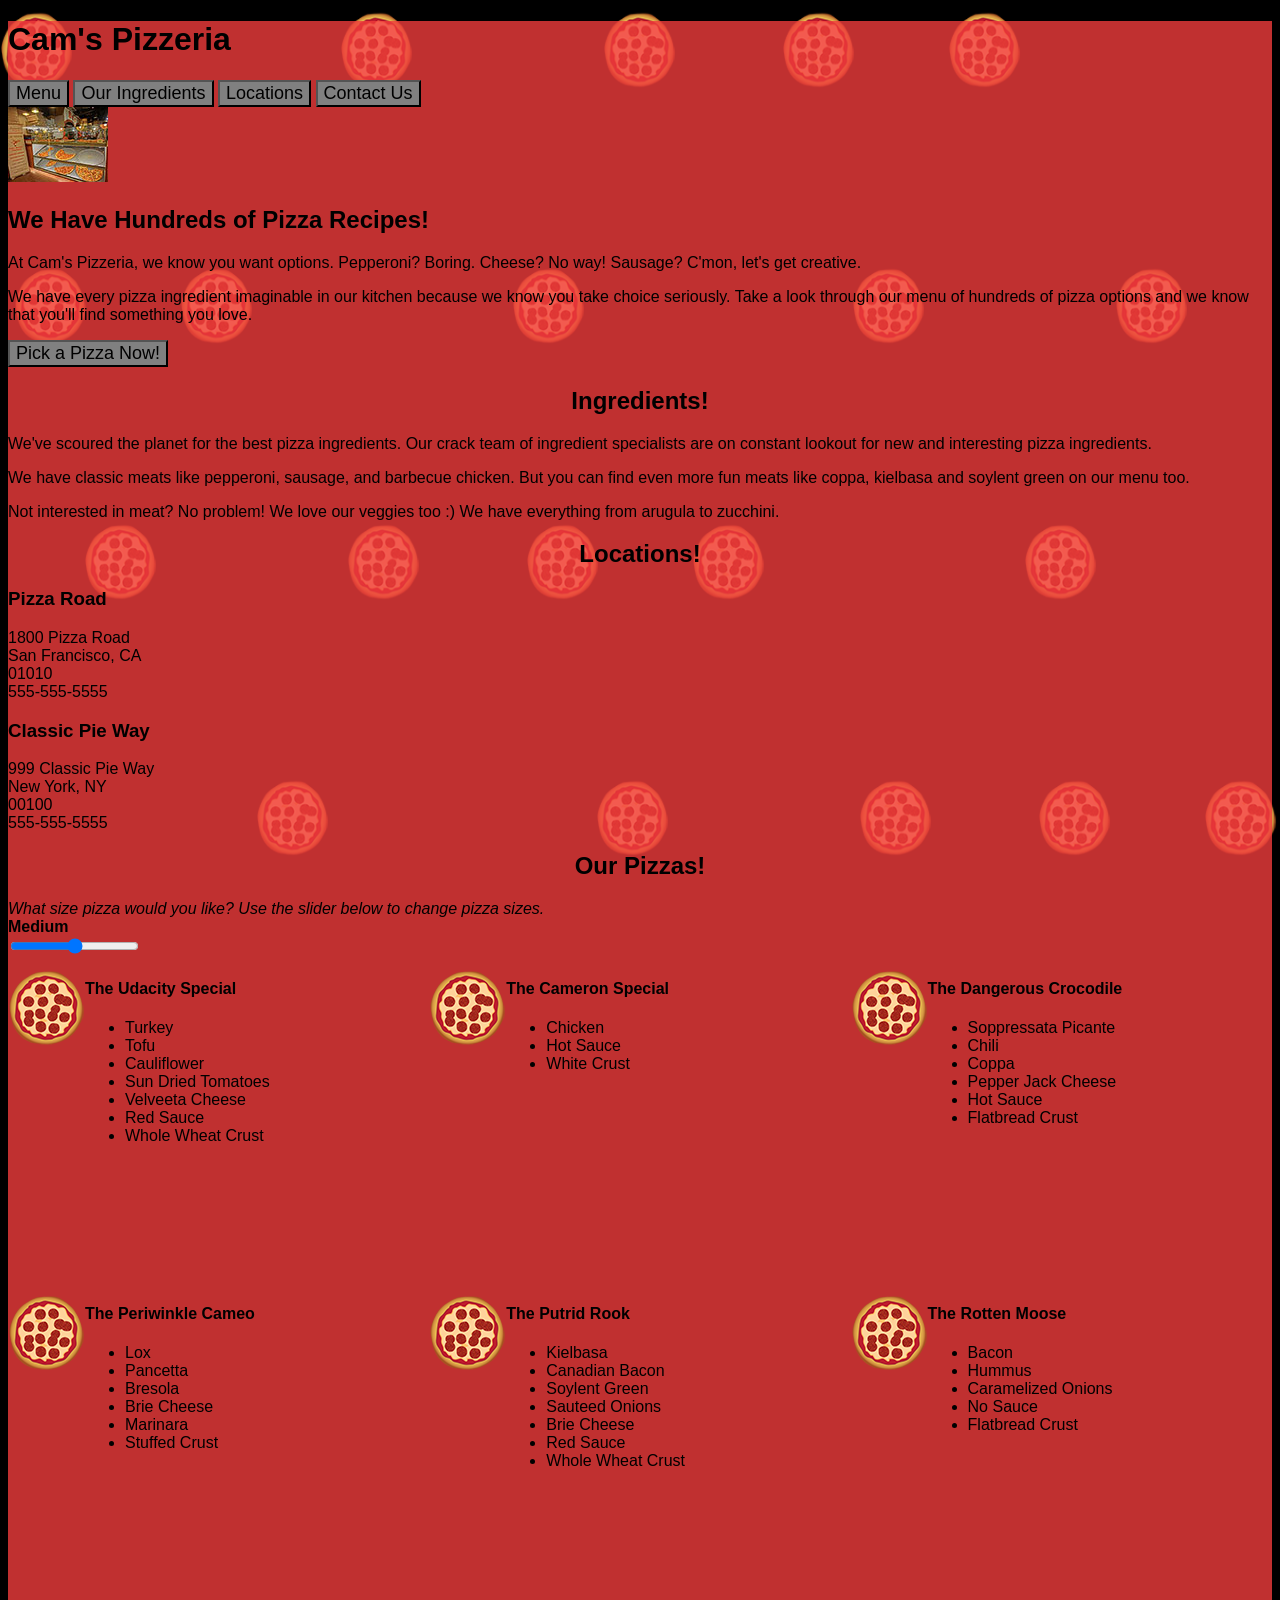
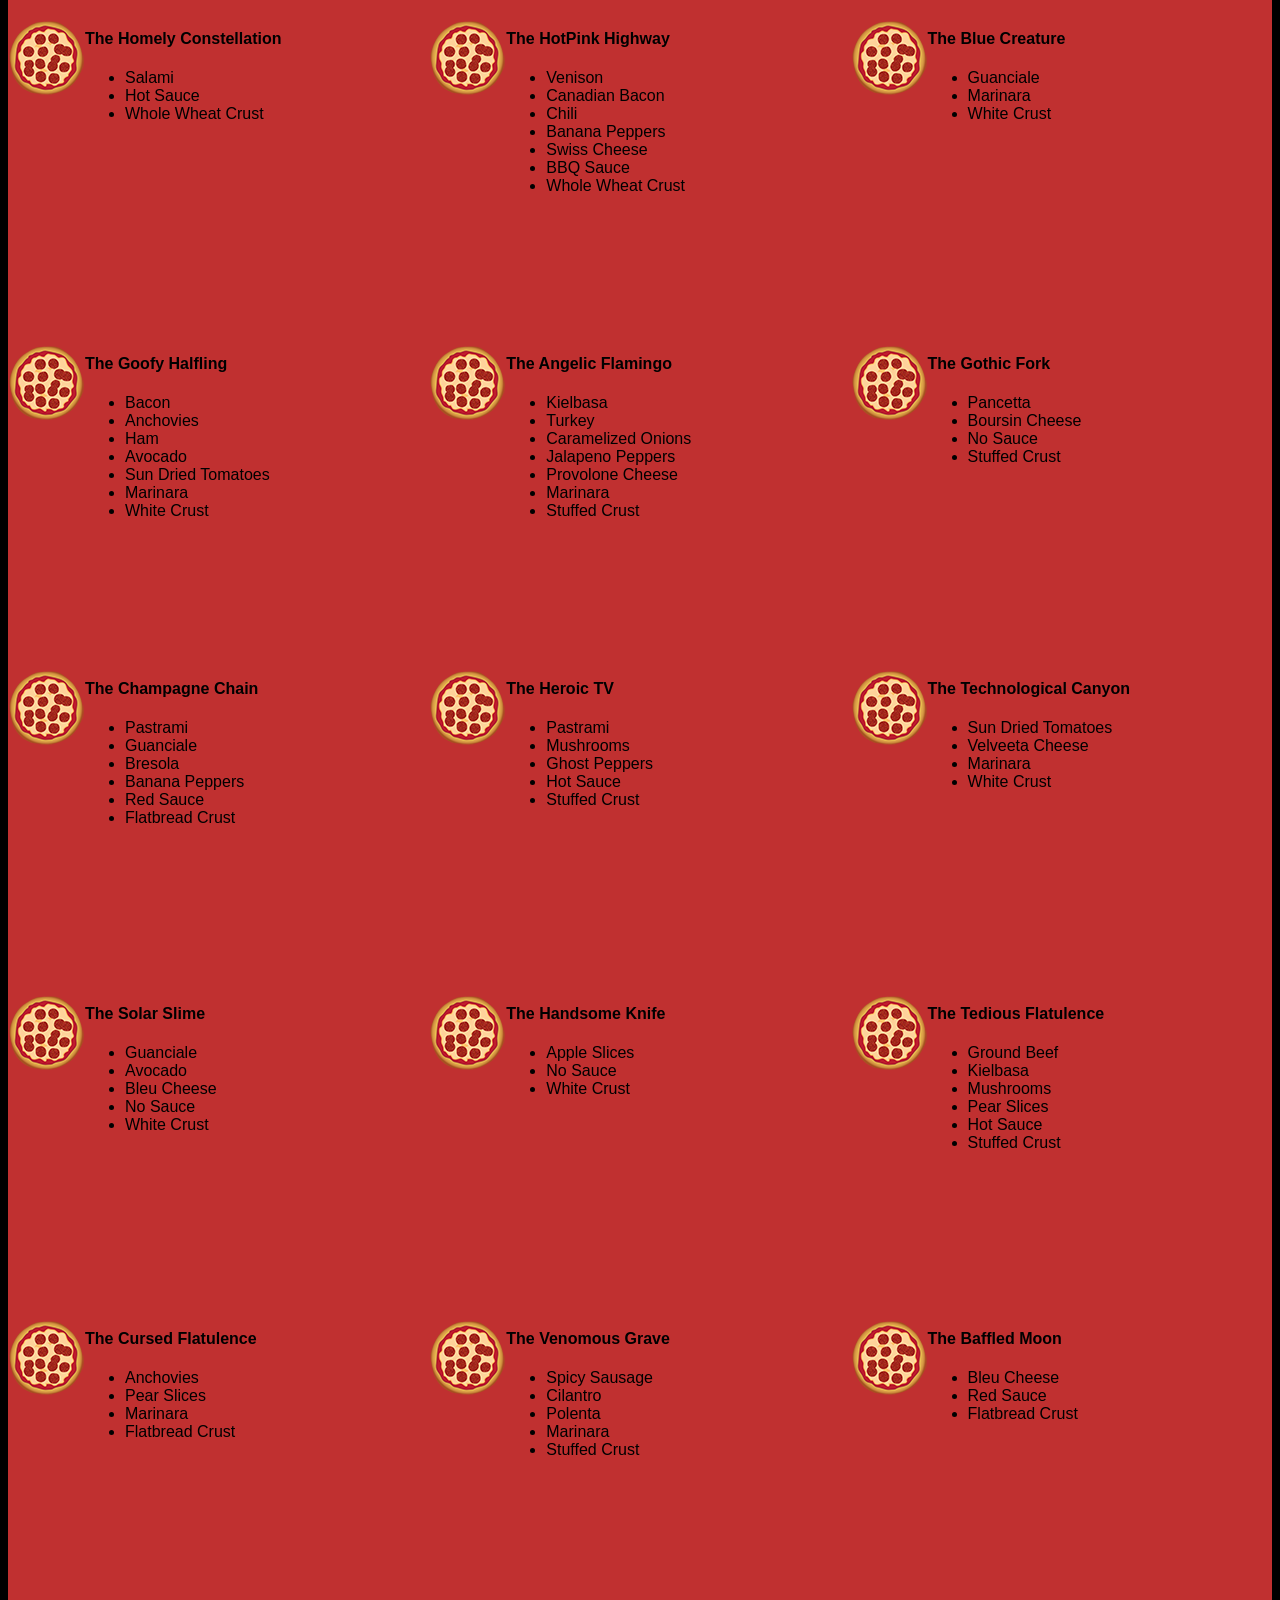
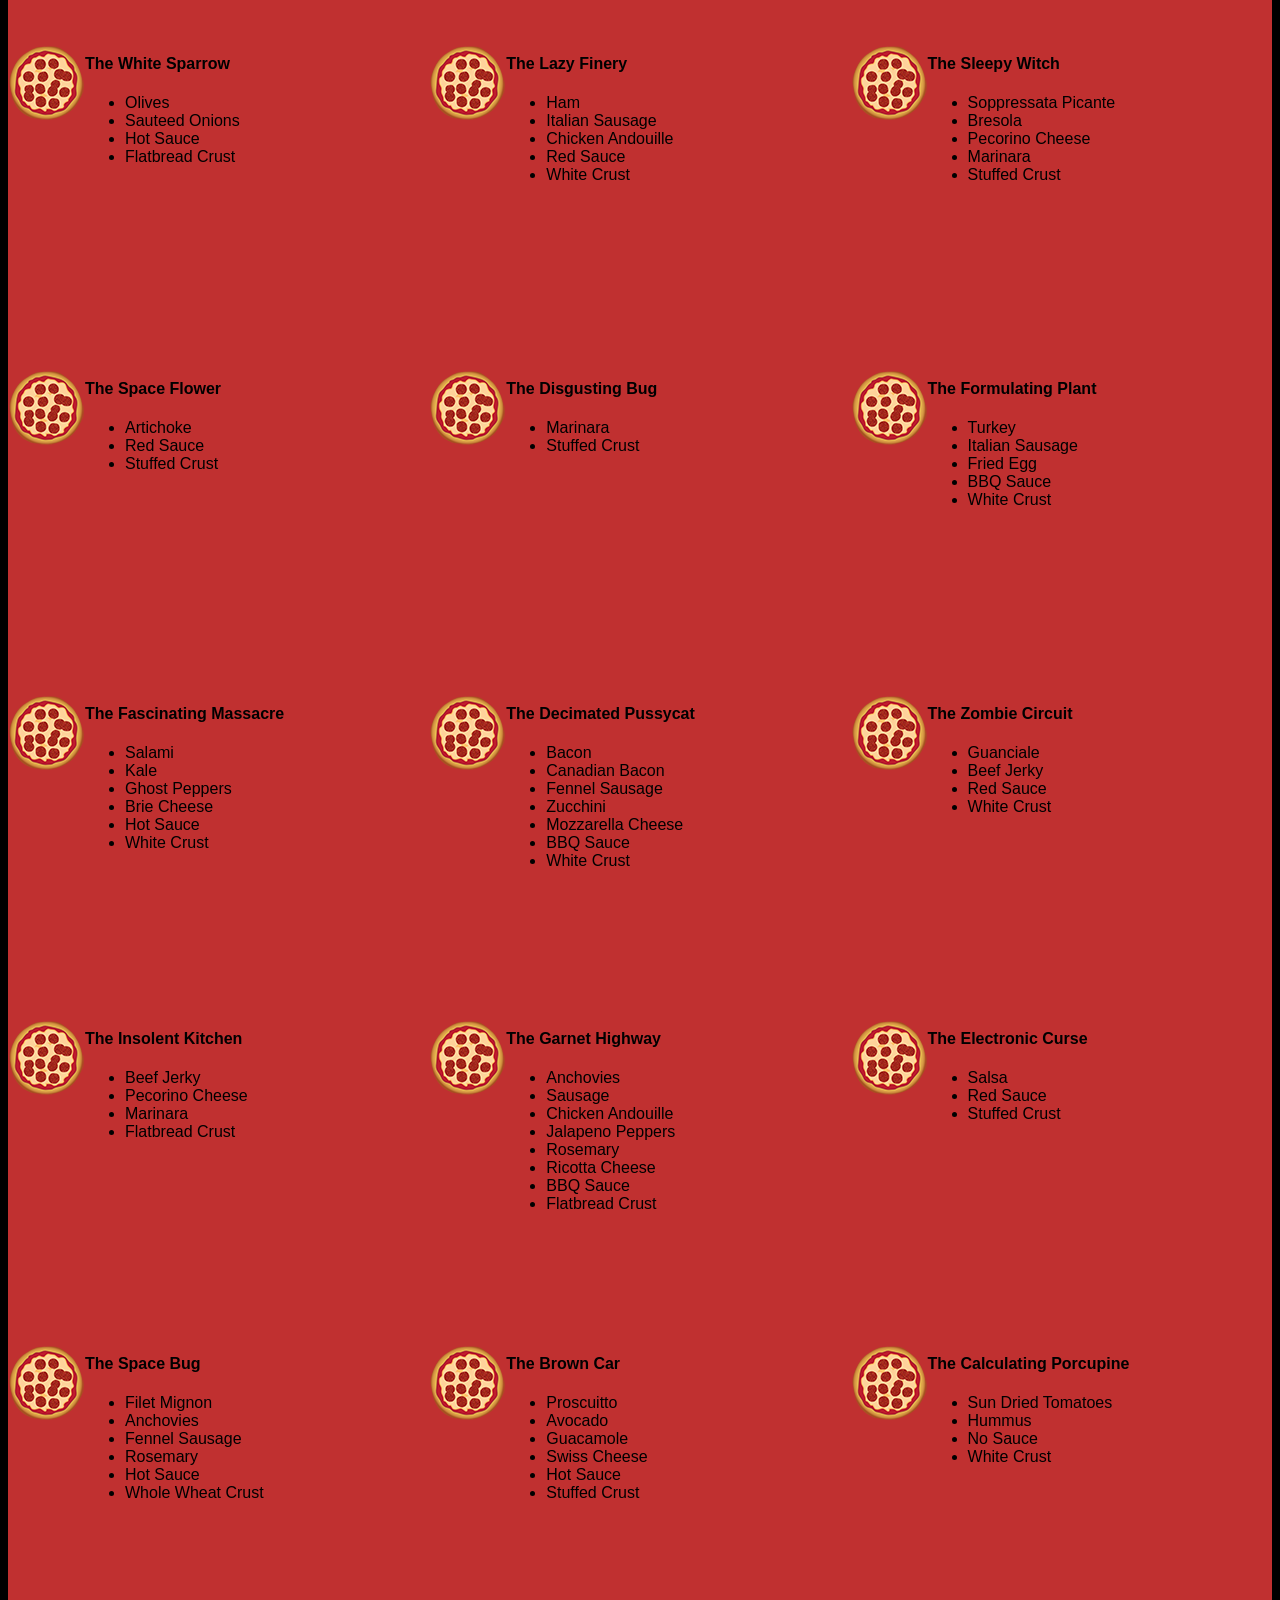
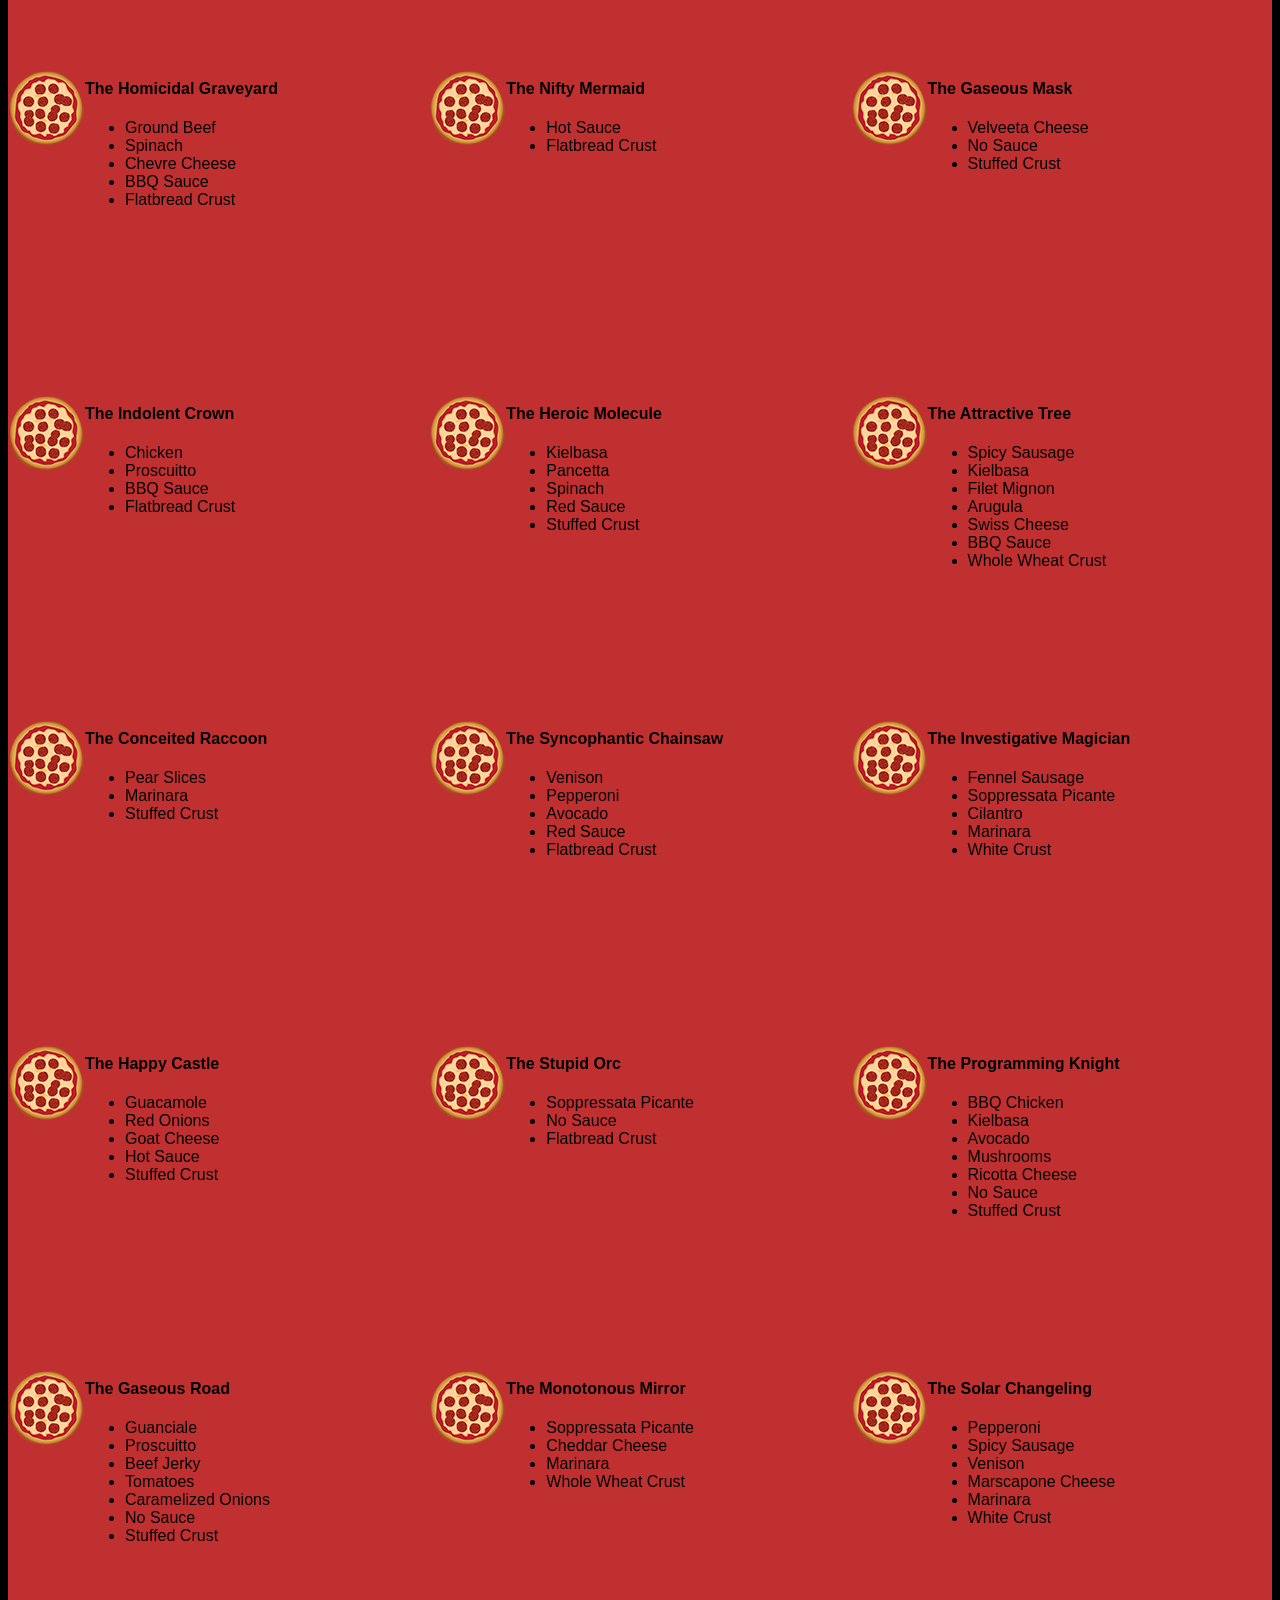
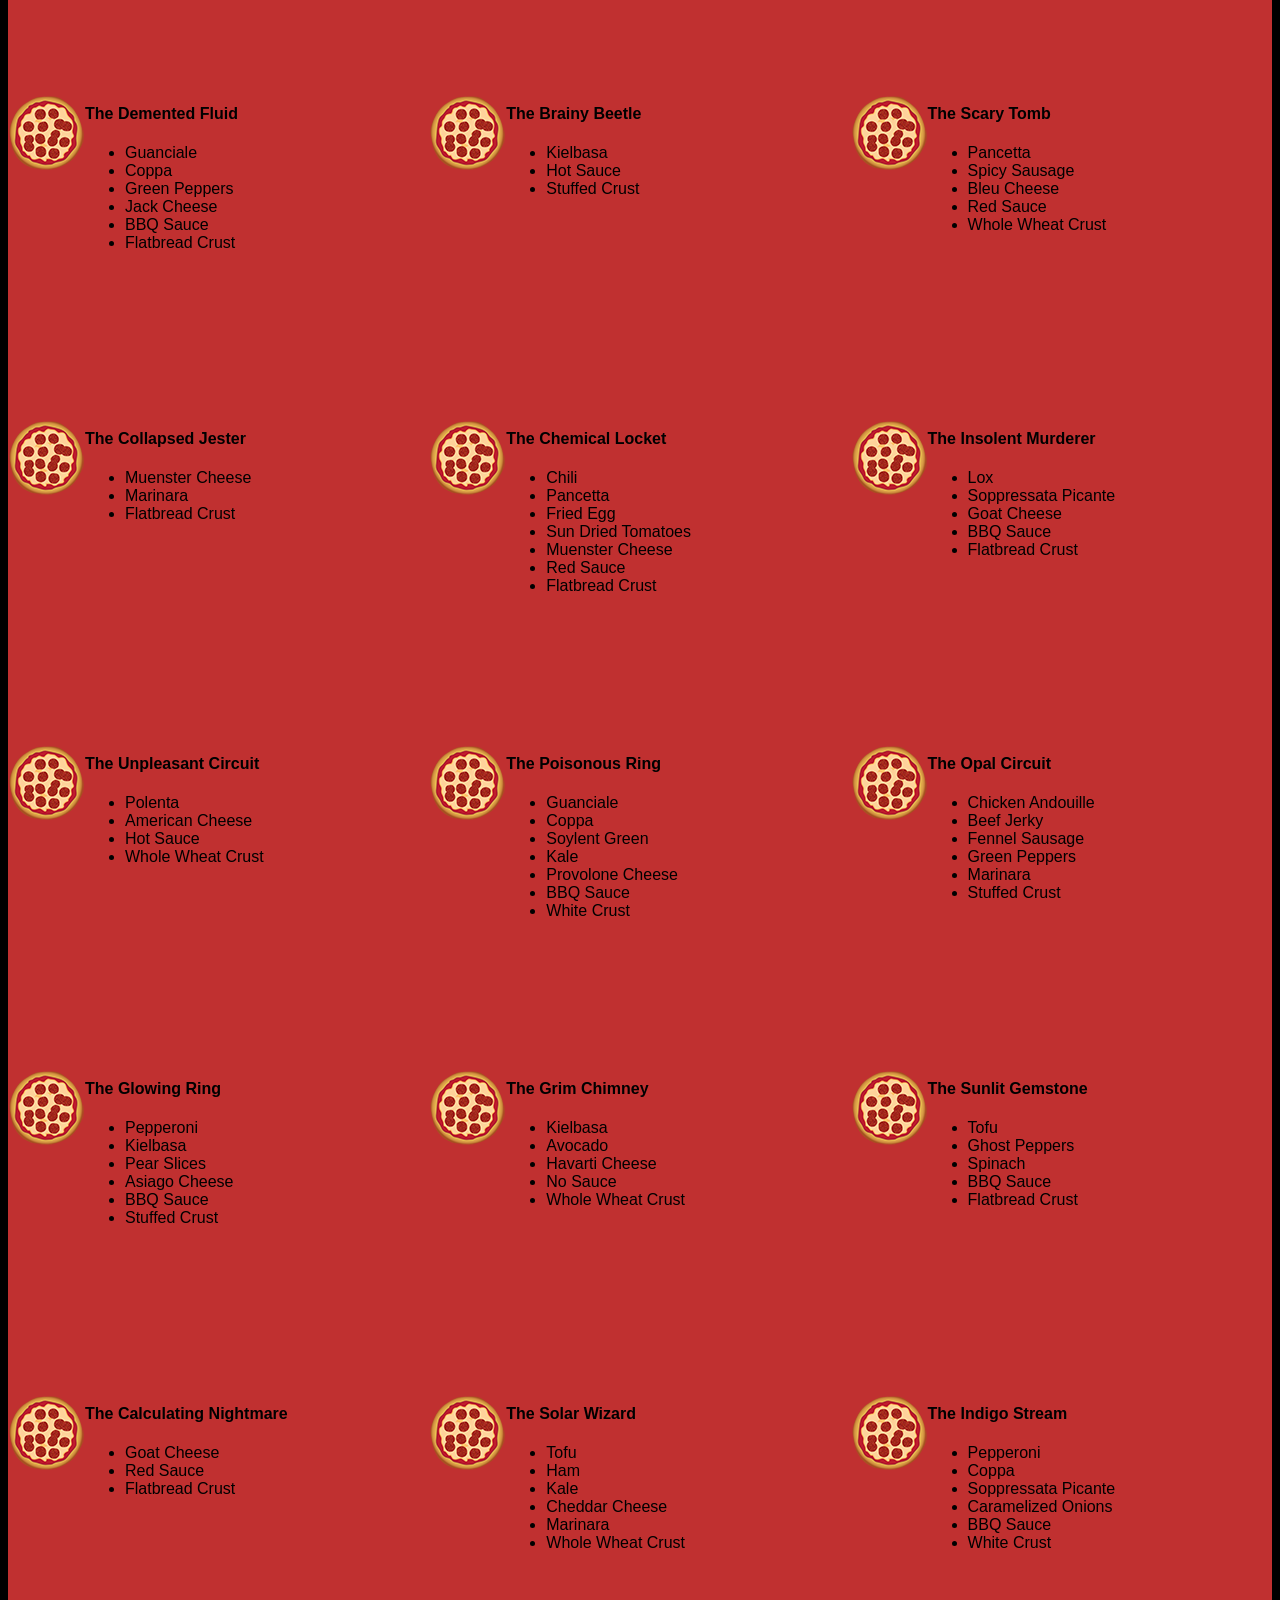
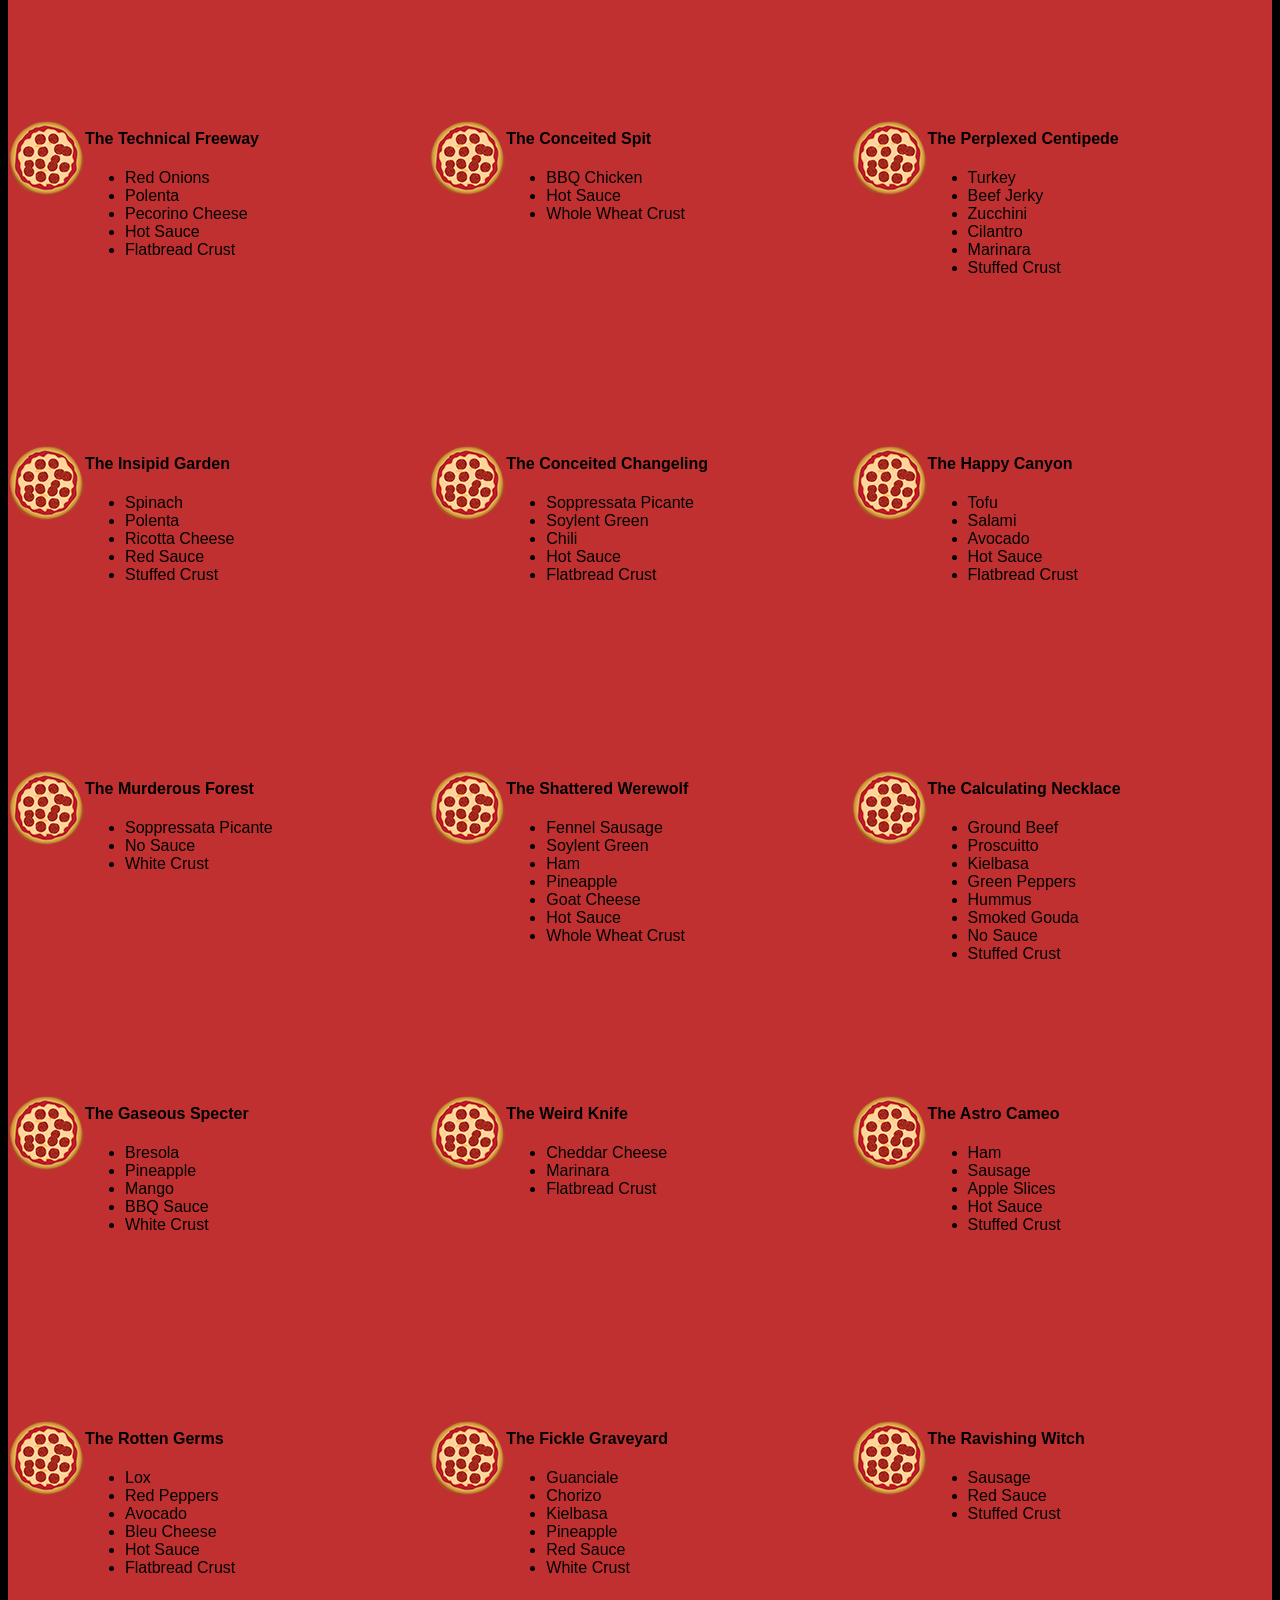
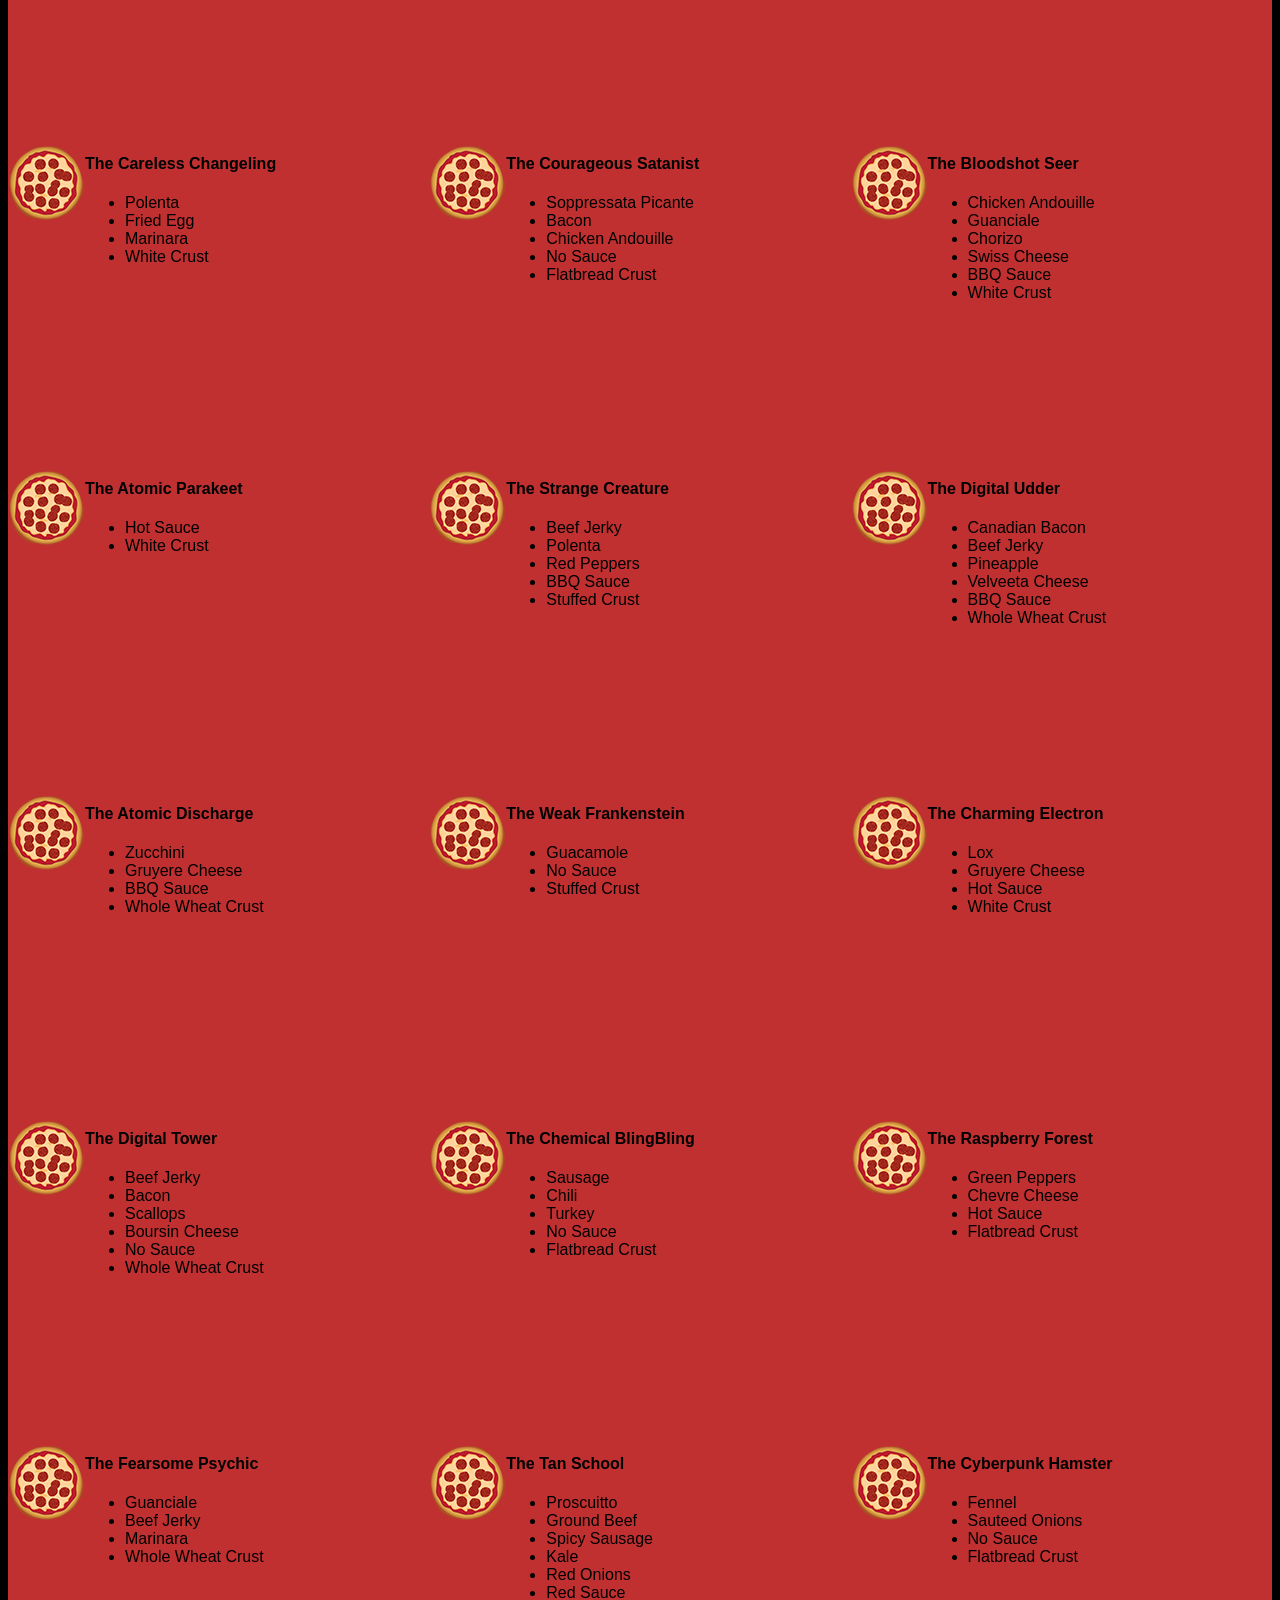
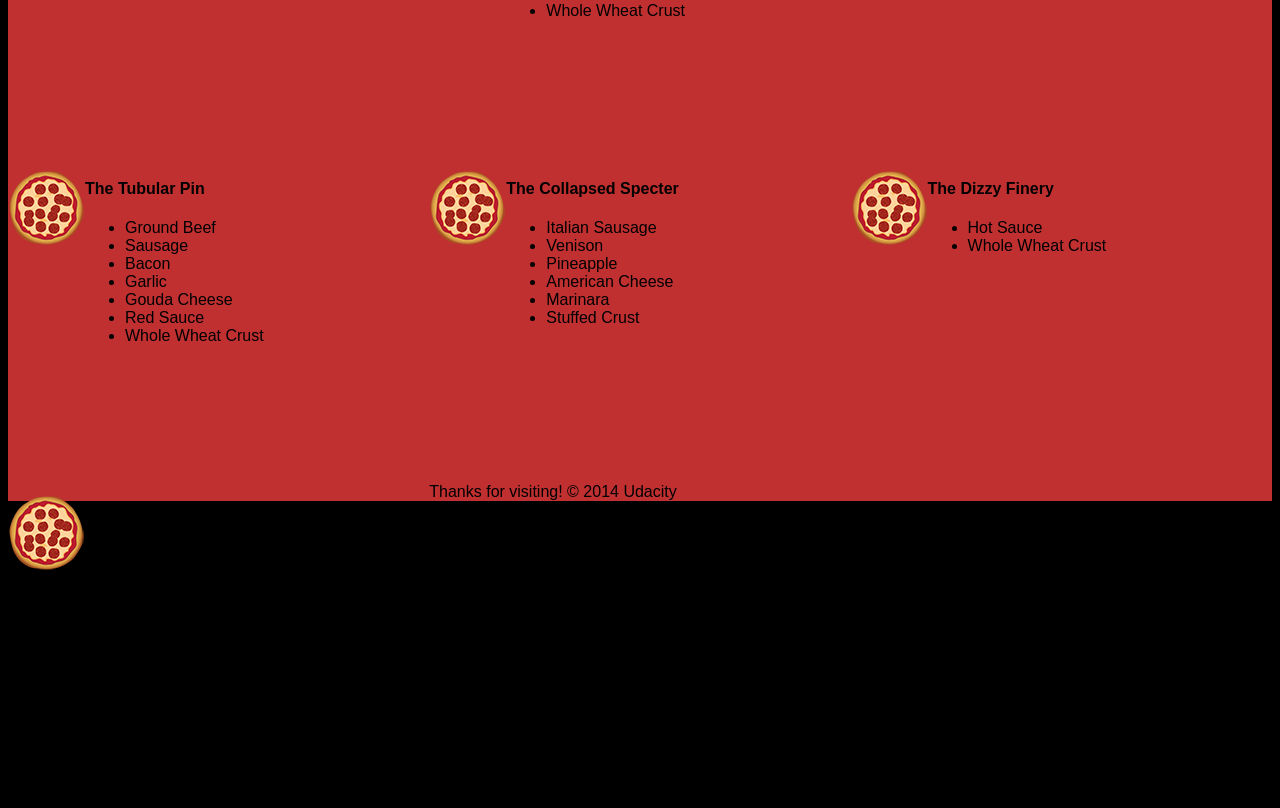
==== commit 2bf0508b: "changes removed async on js" ====
--- a/views/pizza.html
+++ b/views/pizza.html
@@ -192,7 +192,7 @@
     </div>
     <div id="footer" class="col-md-12">Thanks for visiting! &copy; 2014 Udacity</div>
   </div>
-  <script async type="text/javascript" src="js/main.js"></script>
+  <script type="text/javascript" src="js/main.js"></script>
 </body>
 
 </html>
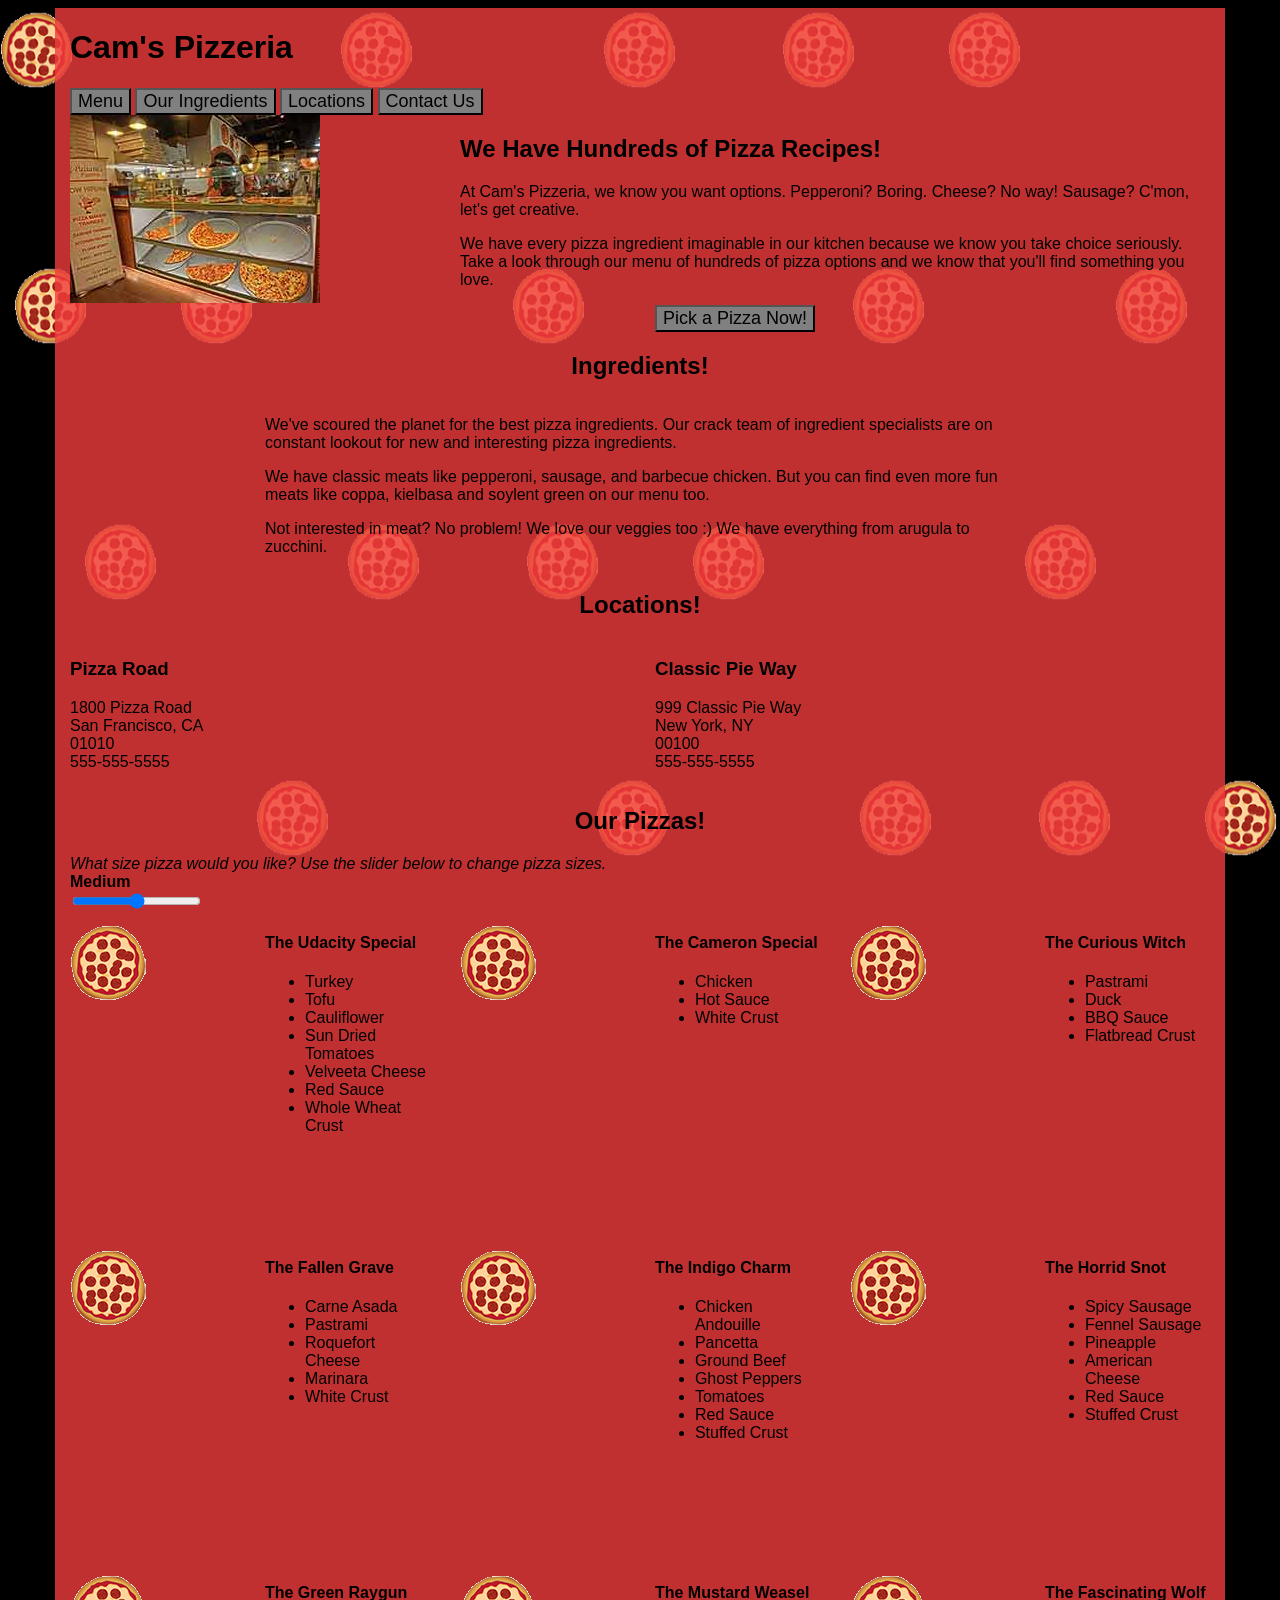
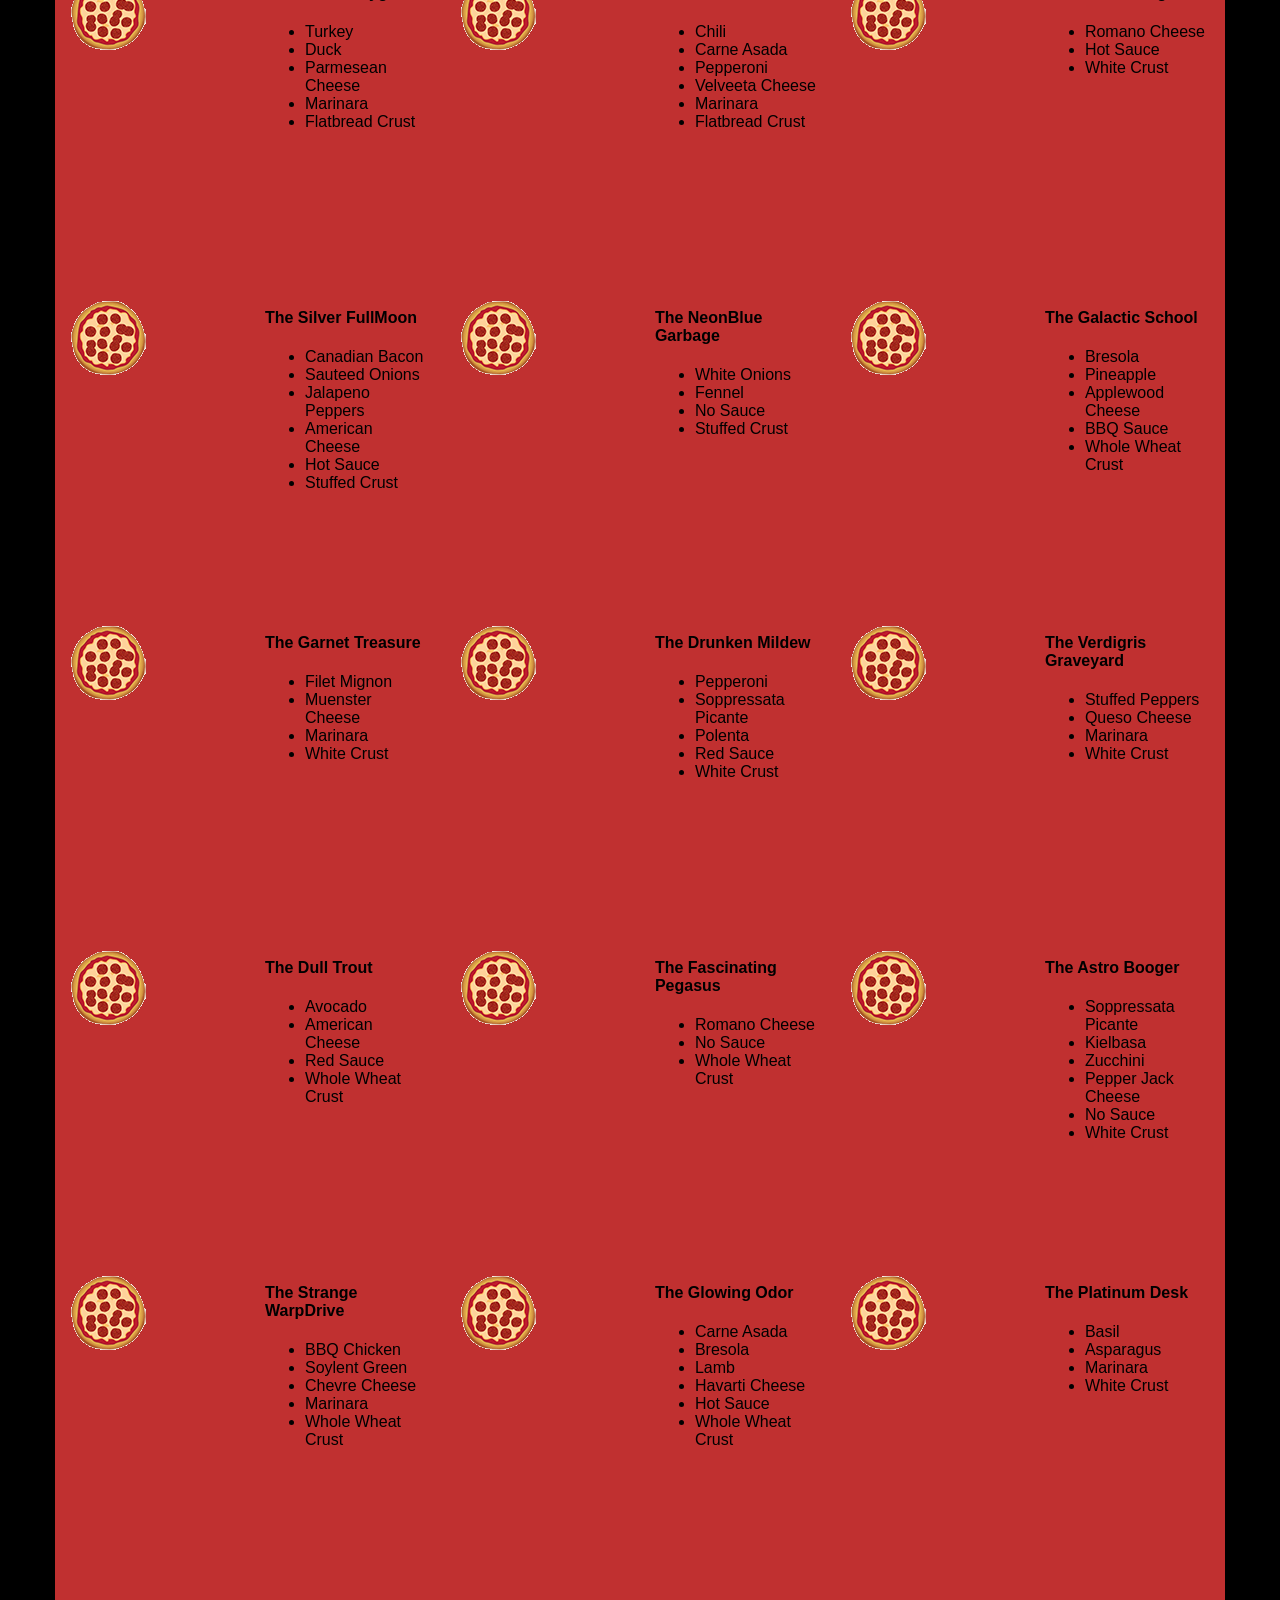
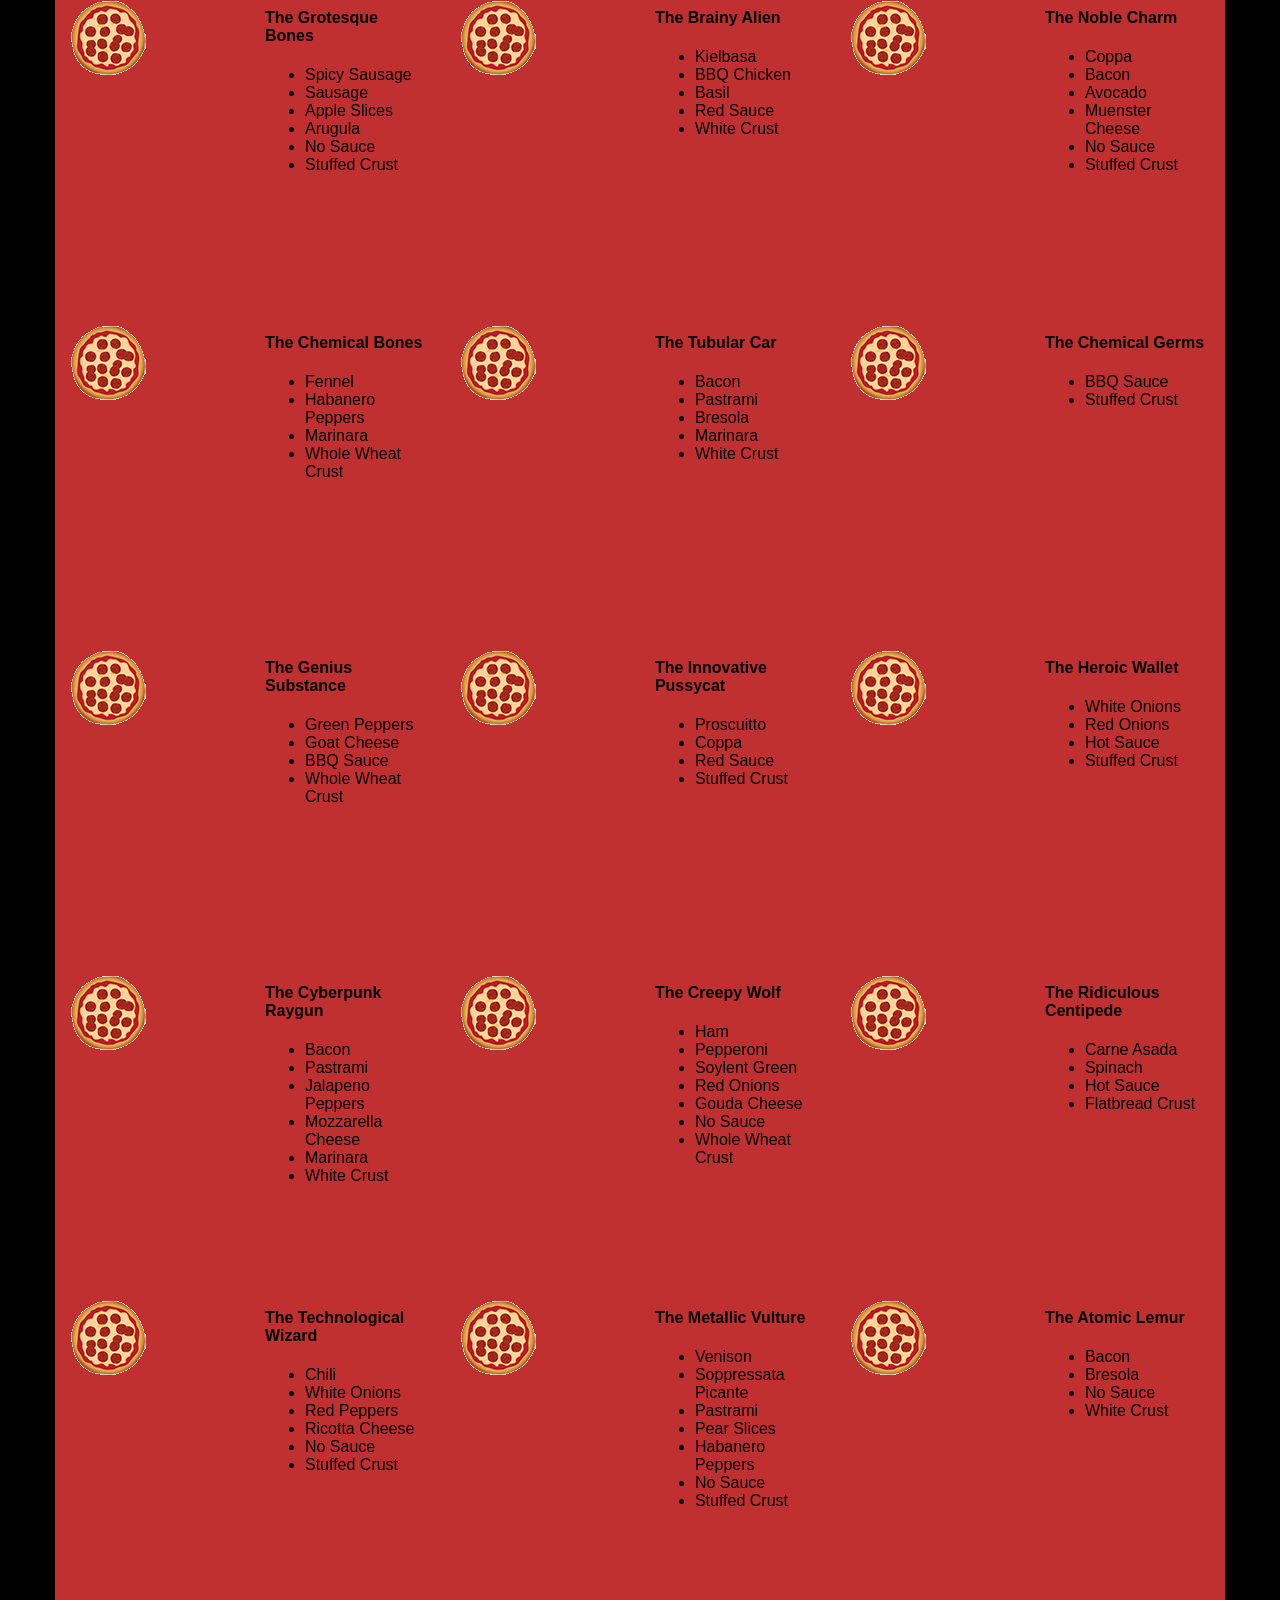
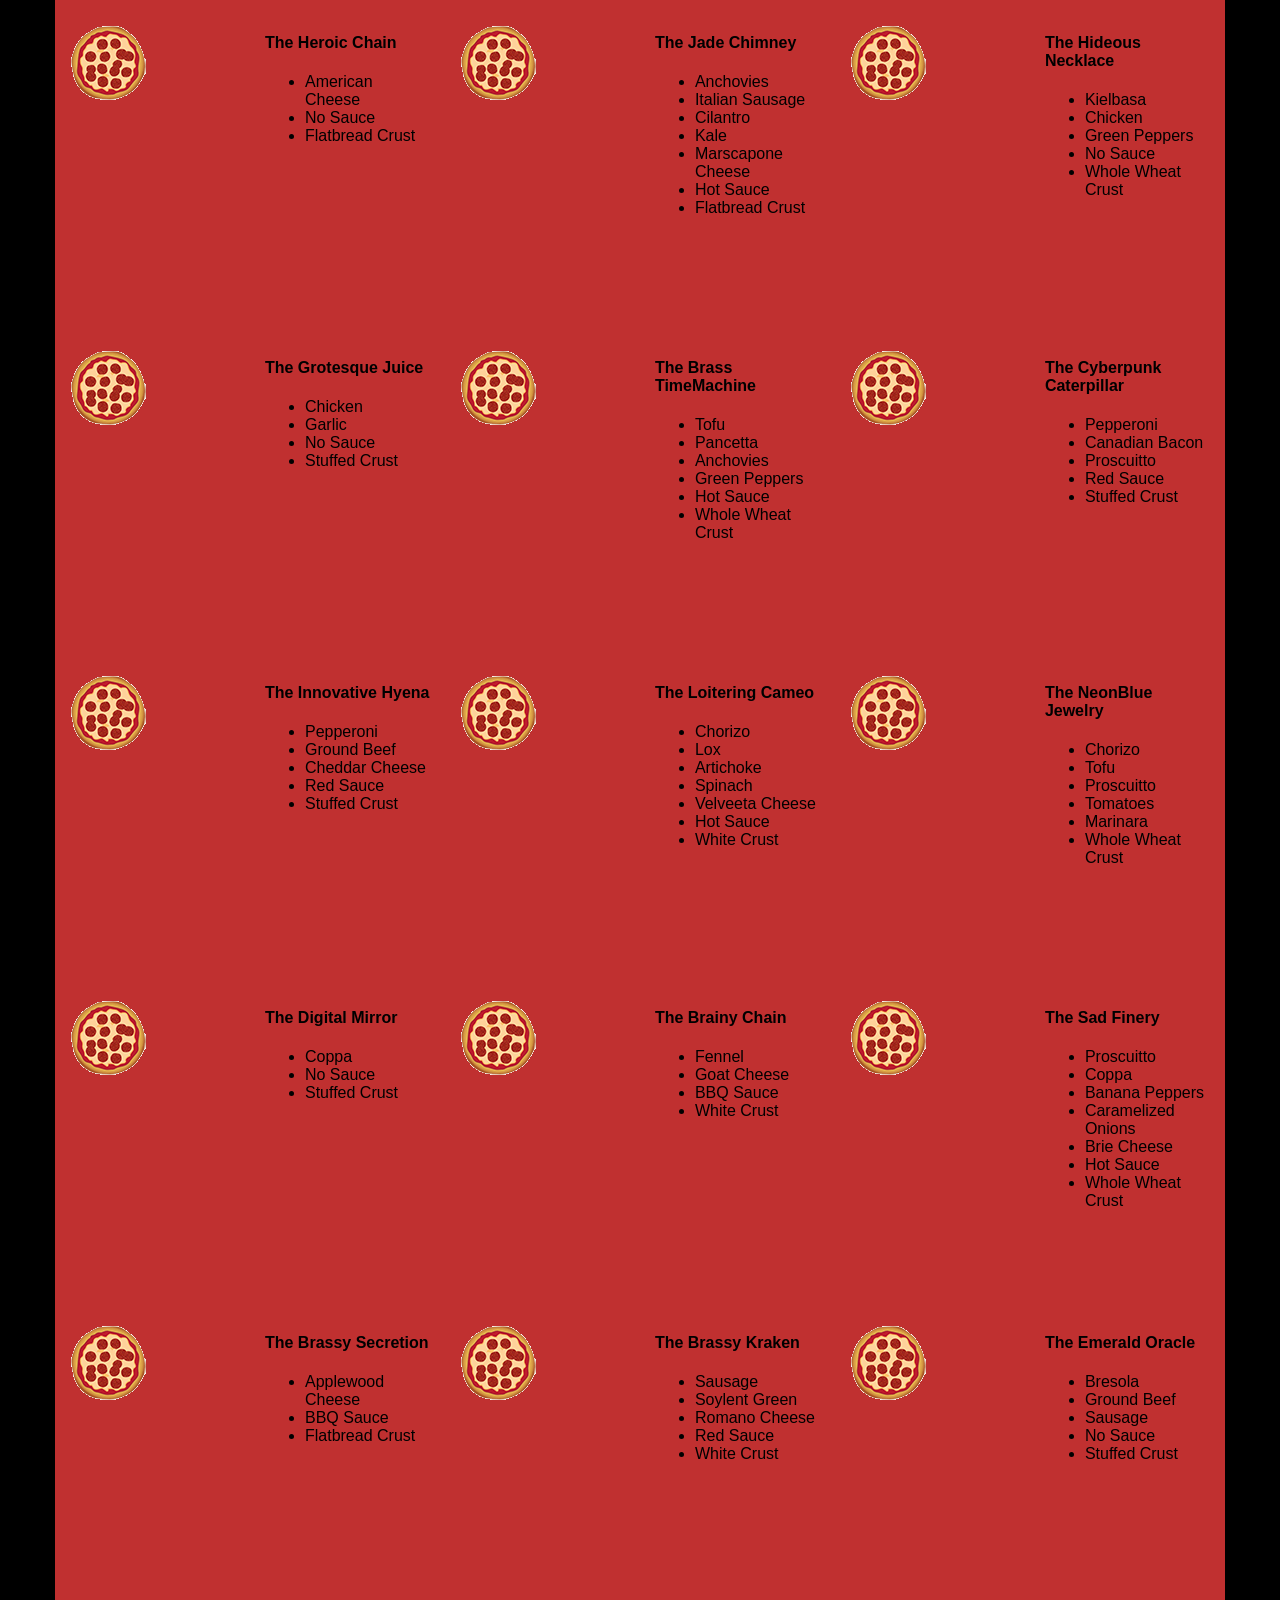
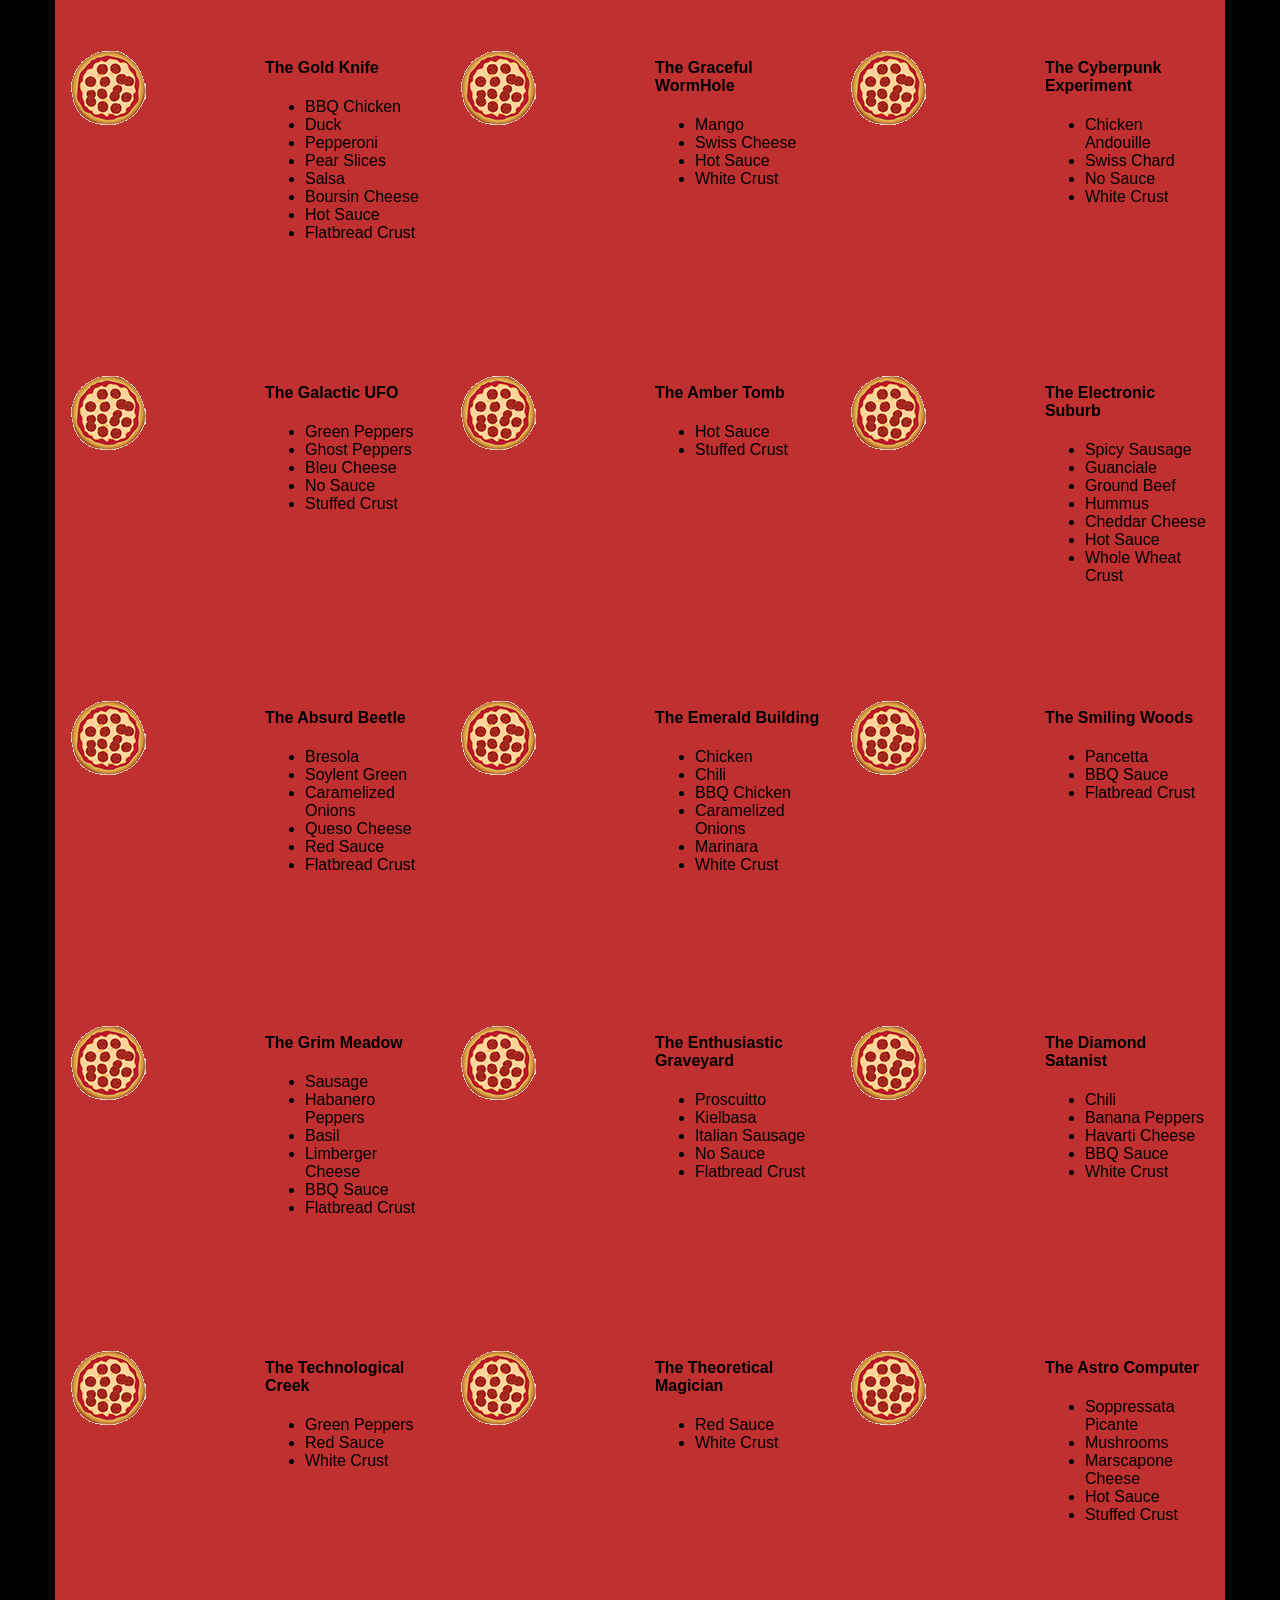
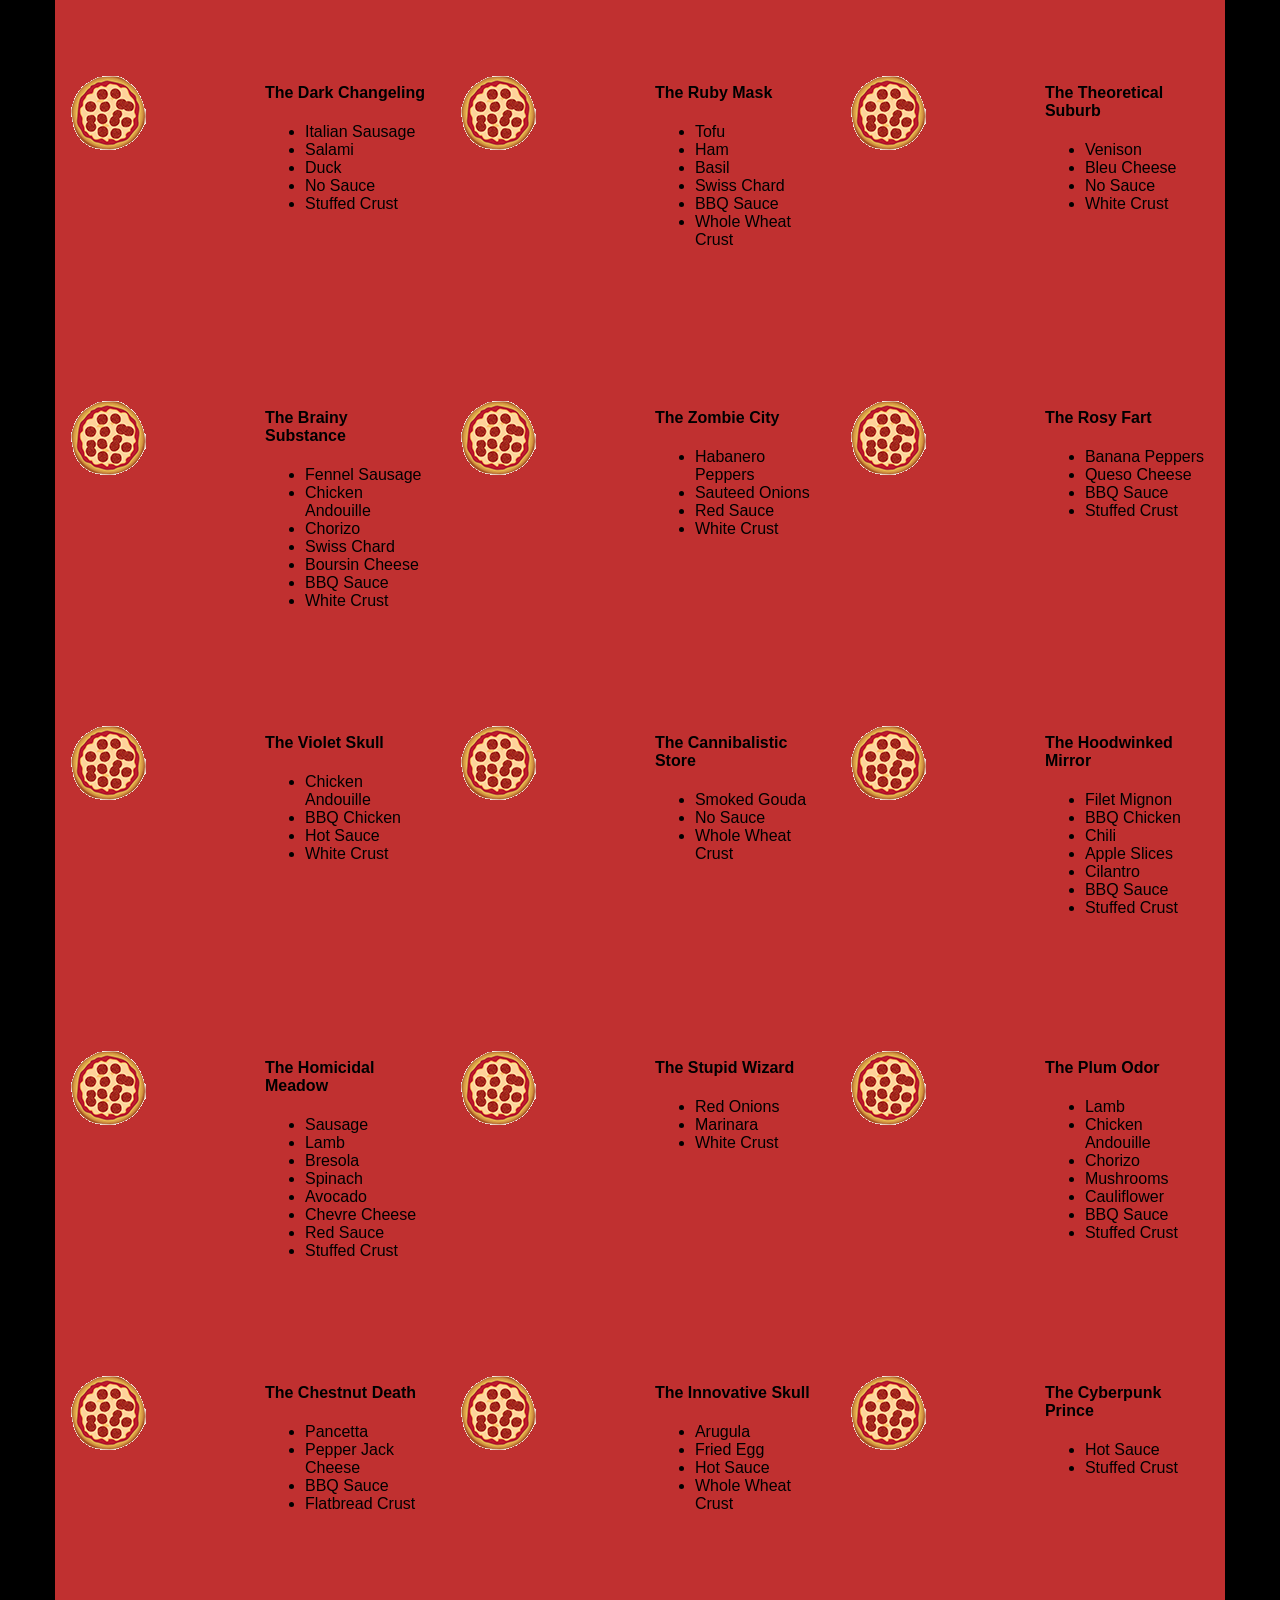
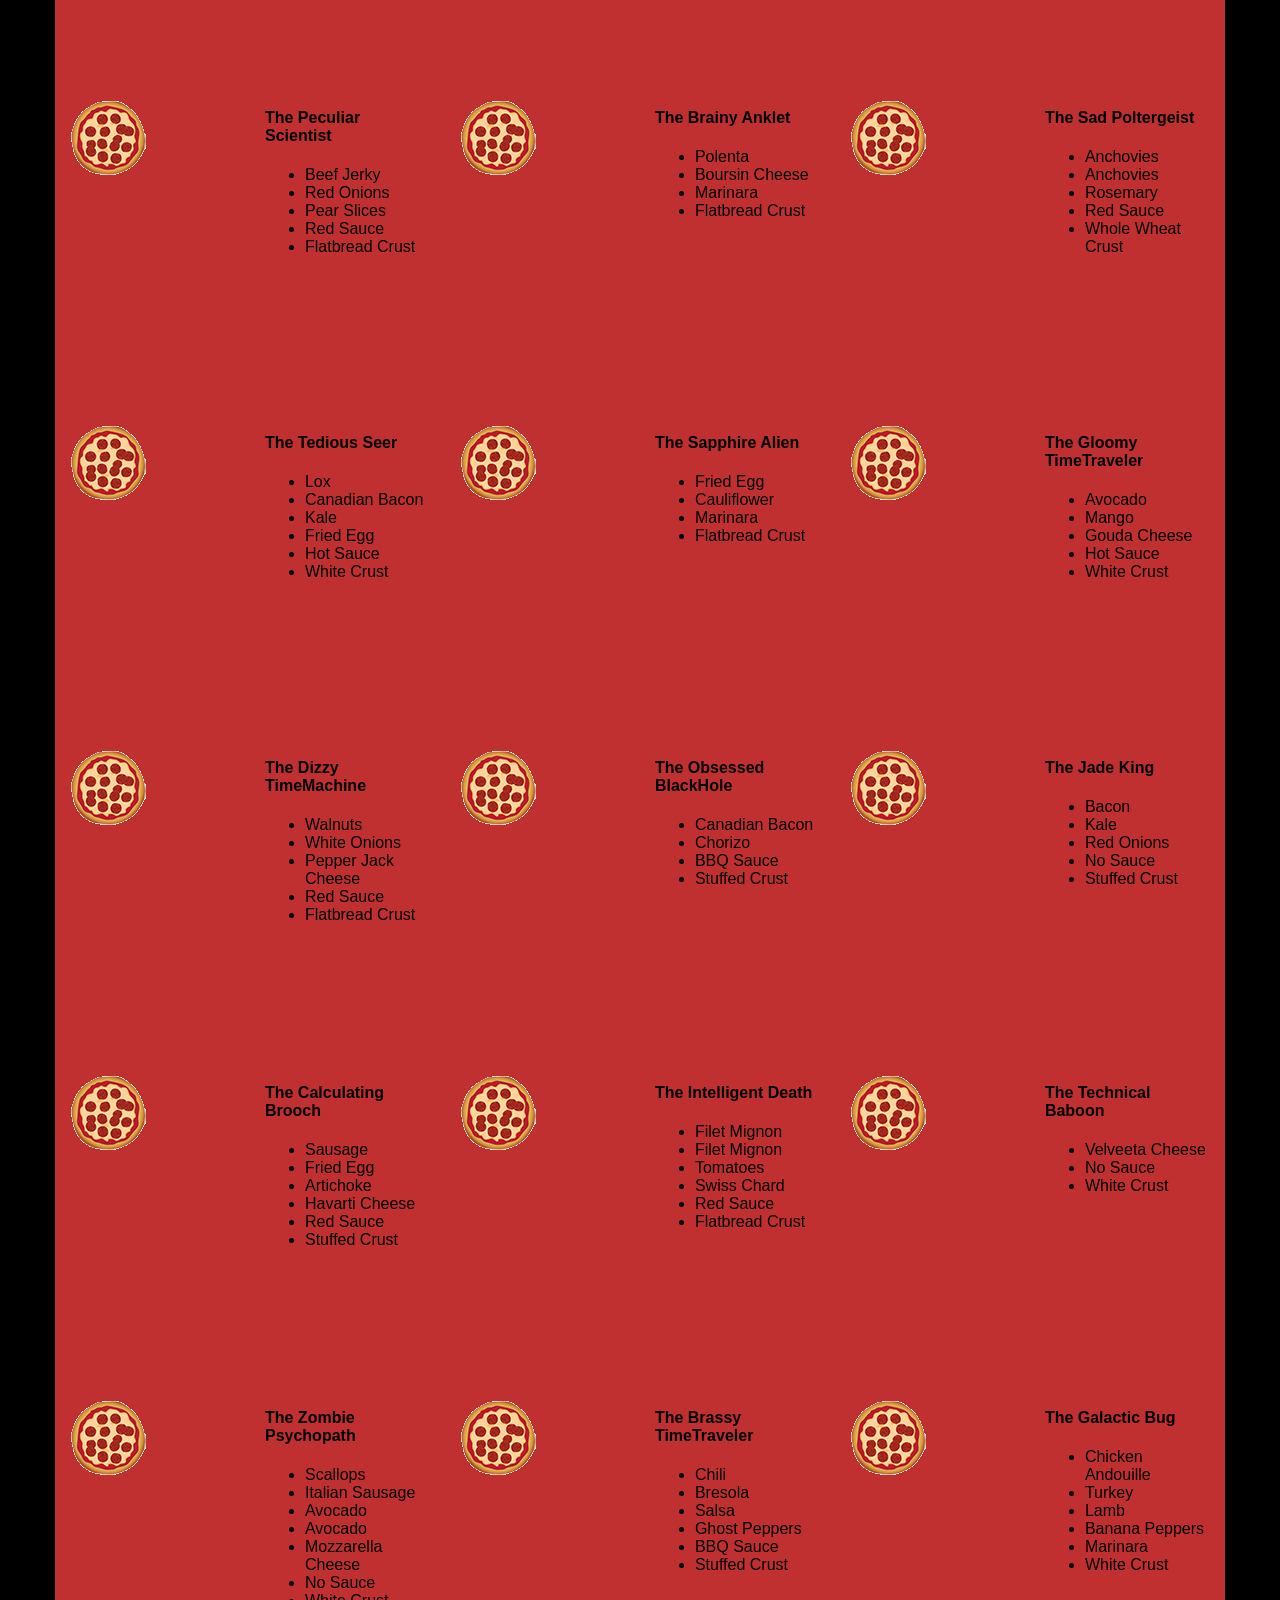
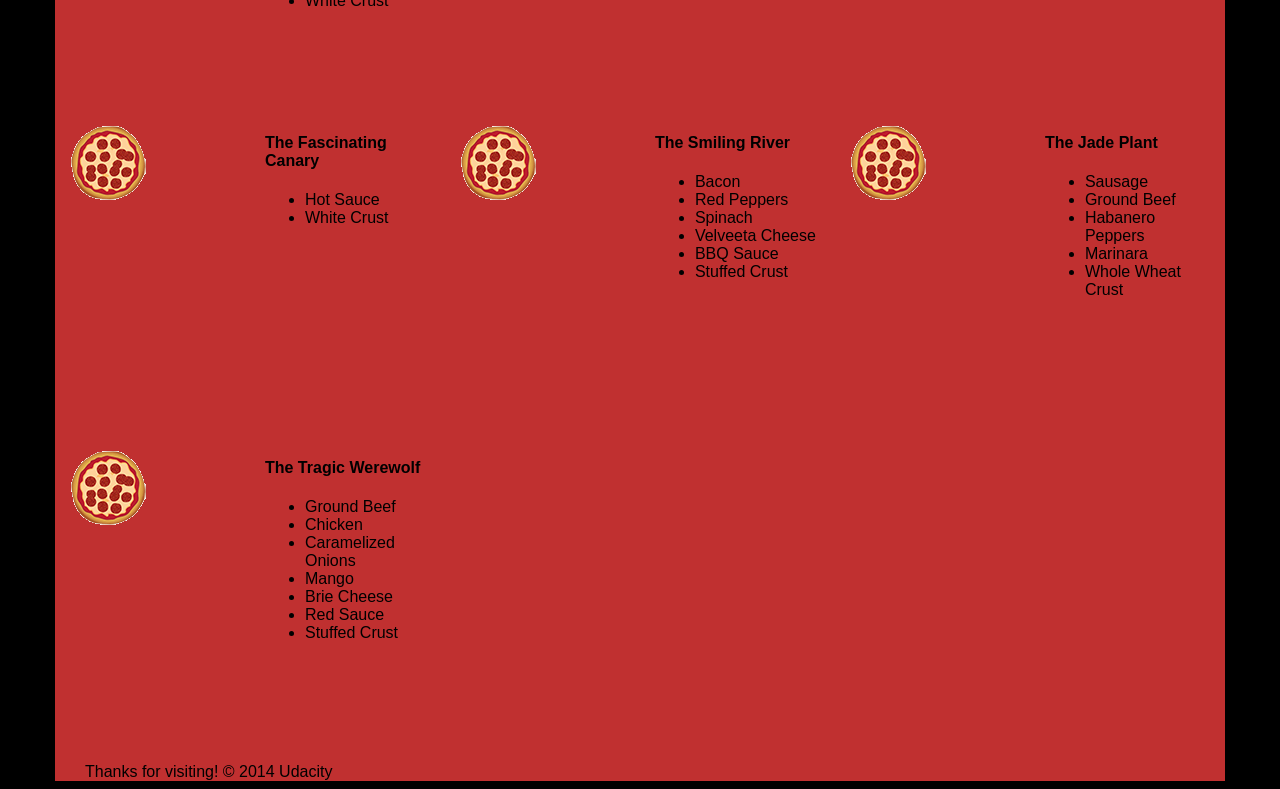
==== commit 863f540c: "changes added readme, minified js & css and updated main.js" ====
--- a/views/pizza.html
+++ b/views/pizza.html
@@ -1,11 +1,13 @@
 <!DOCTYPE HTML>
 <html>
 <head>
-  <!--<link rel="stylesheet" href="css/style.css">-->
+  <meta name="viewport" content="width=device-width, initial-scale=1">
+  <meta name="description" content="Cam's Pizzeria">
+  <meta name="author" content="Cam's Pizzeria">
+
+  <title>Cameron Pittman: Portfolio</title>
   <style type="text/css">
-  /** {
-    outline: 1px solid red !important;
-  }*/
+
   * {
     -webkit-box-sizing: border-box;
     -moz-box-sizing: border-box;
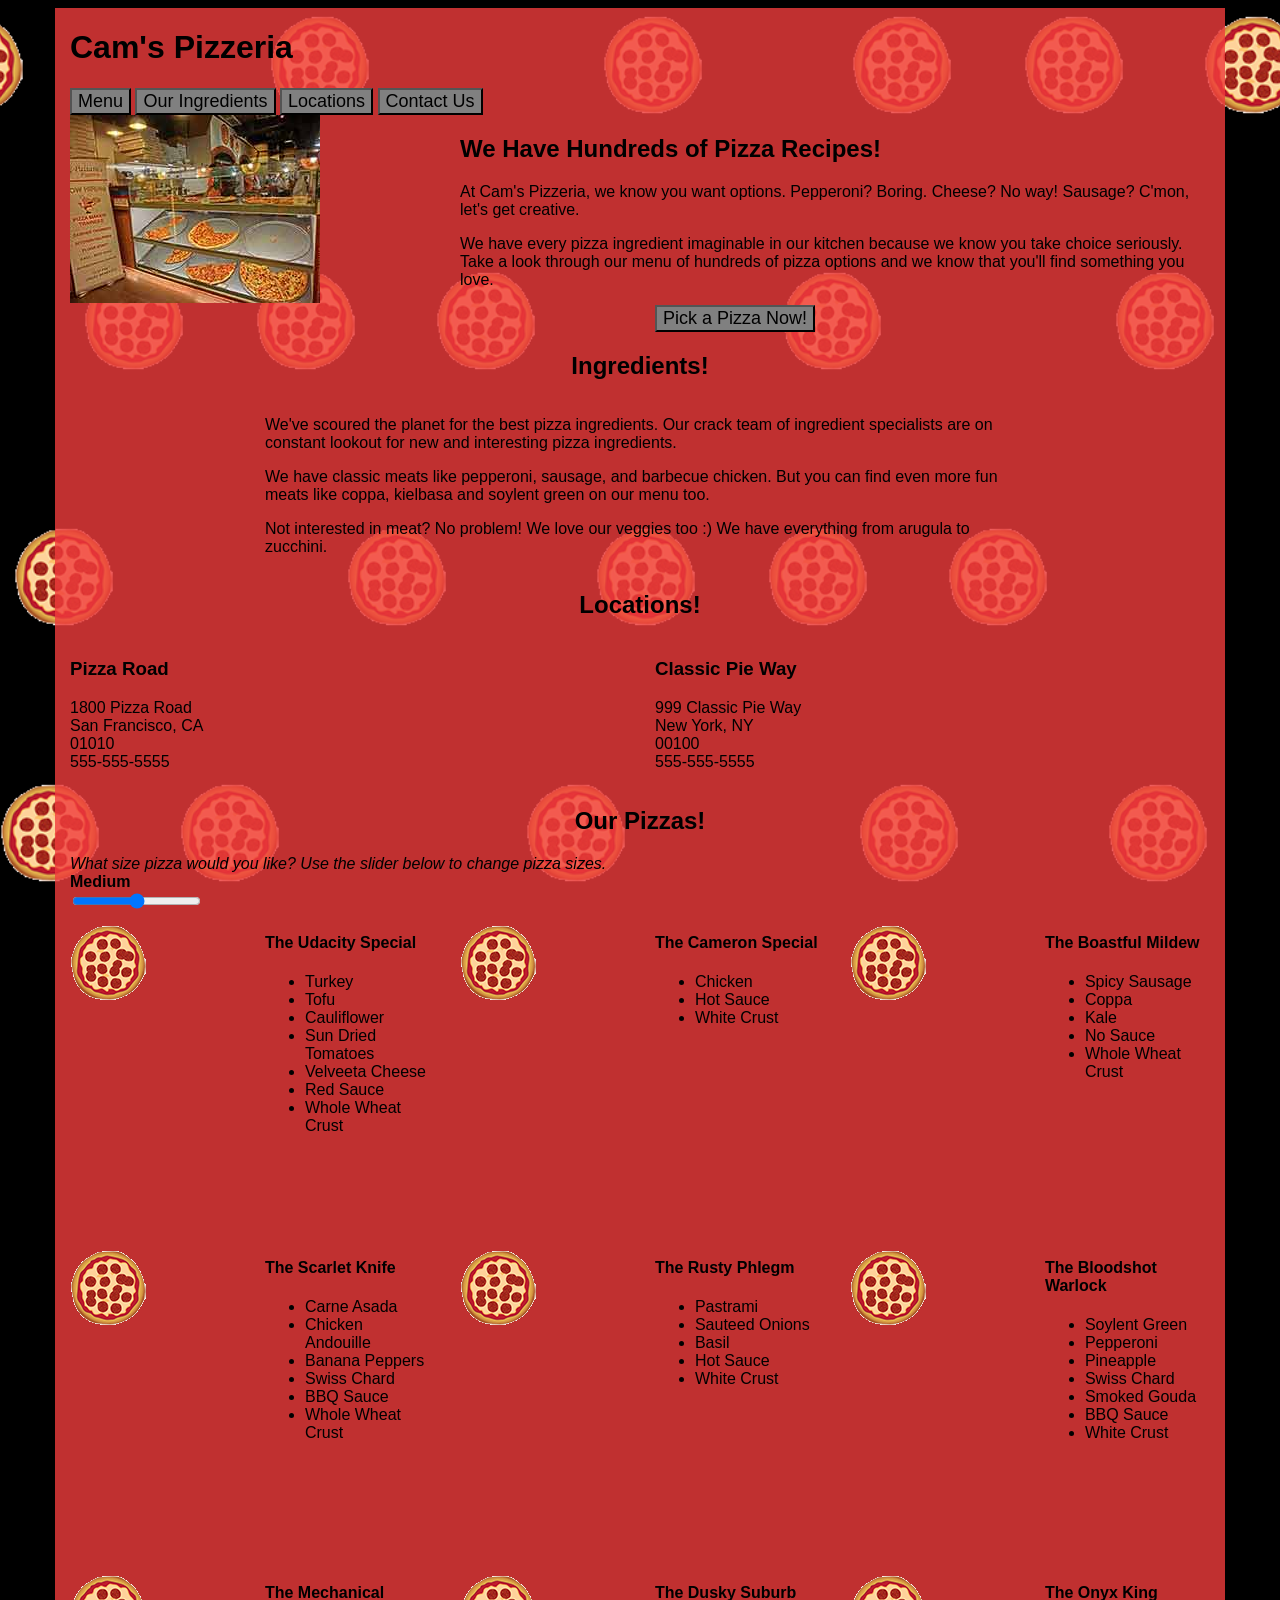
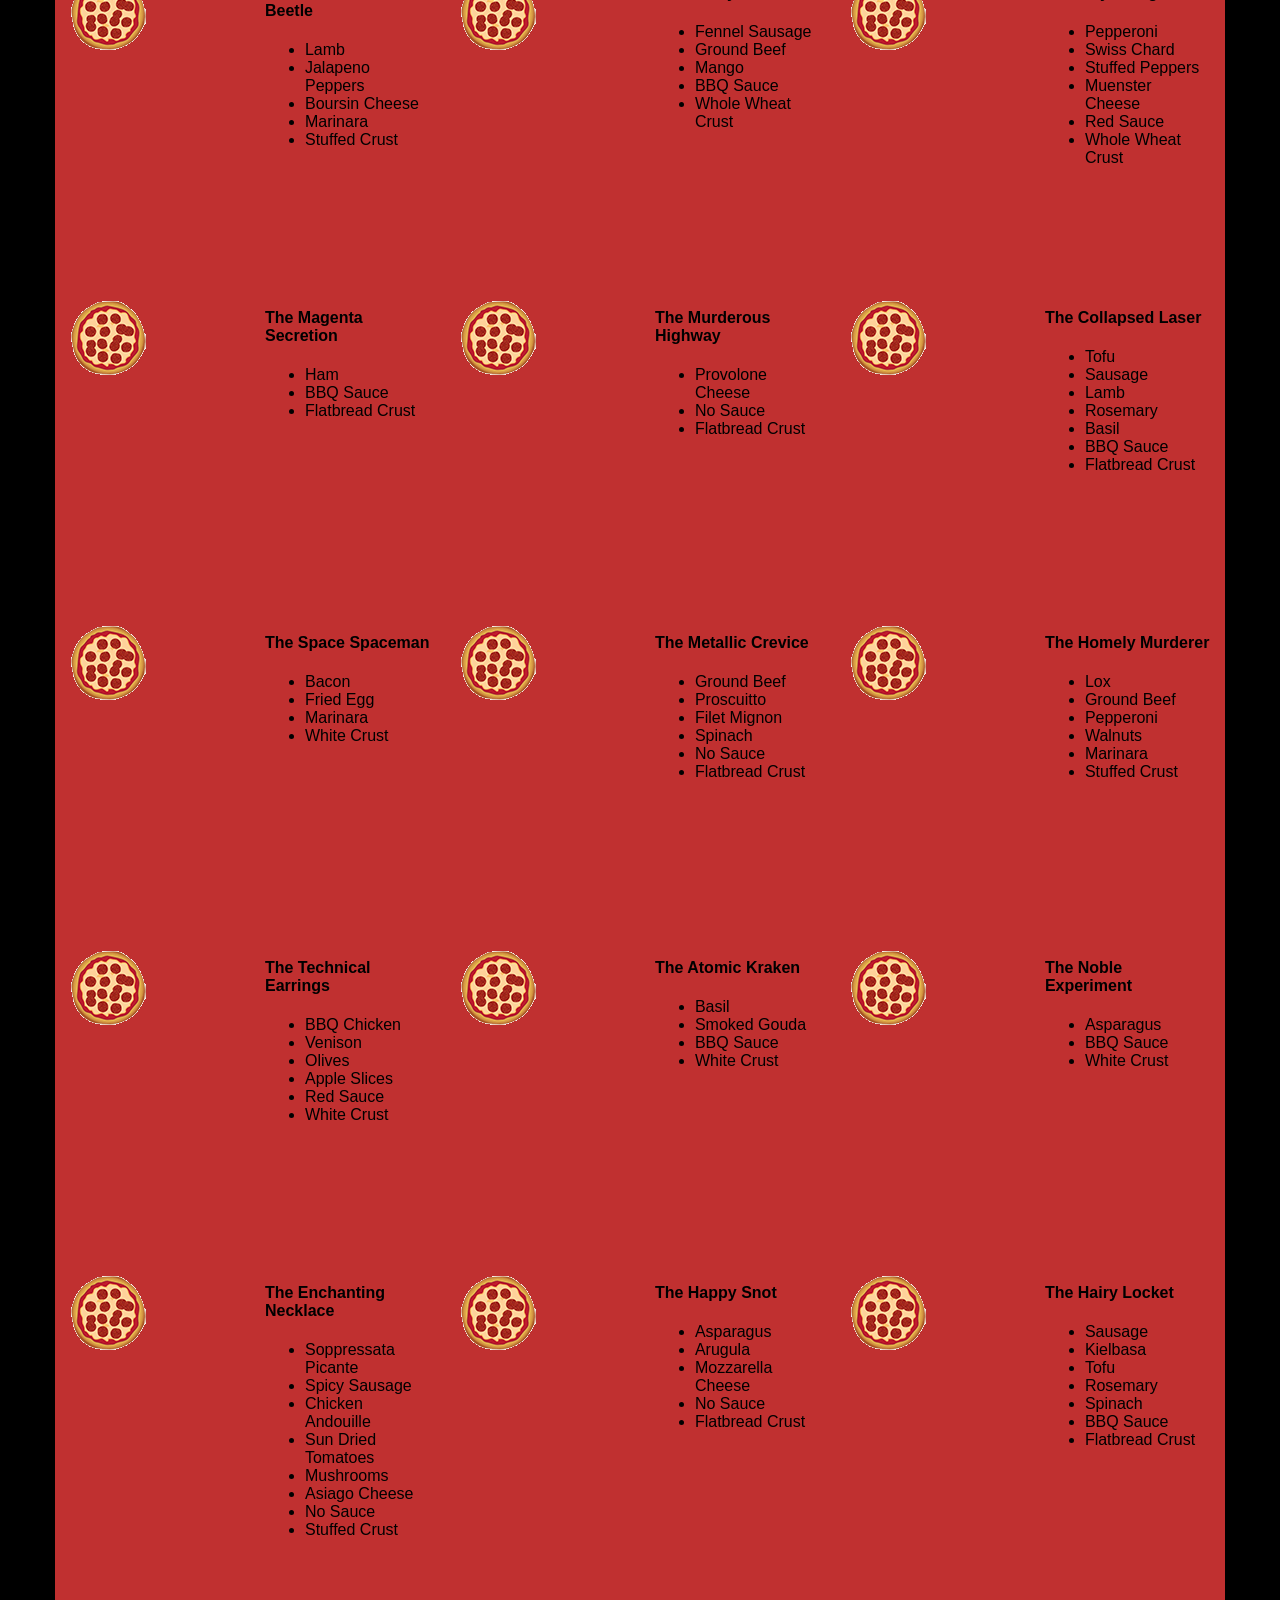
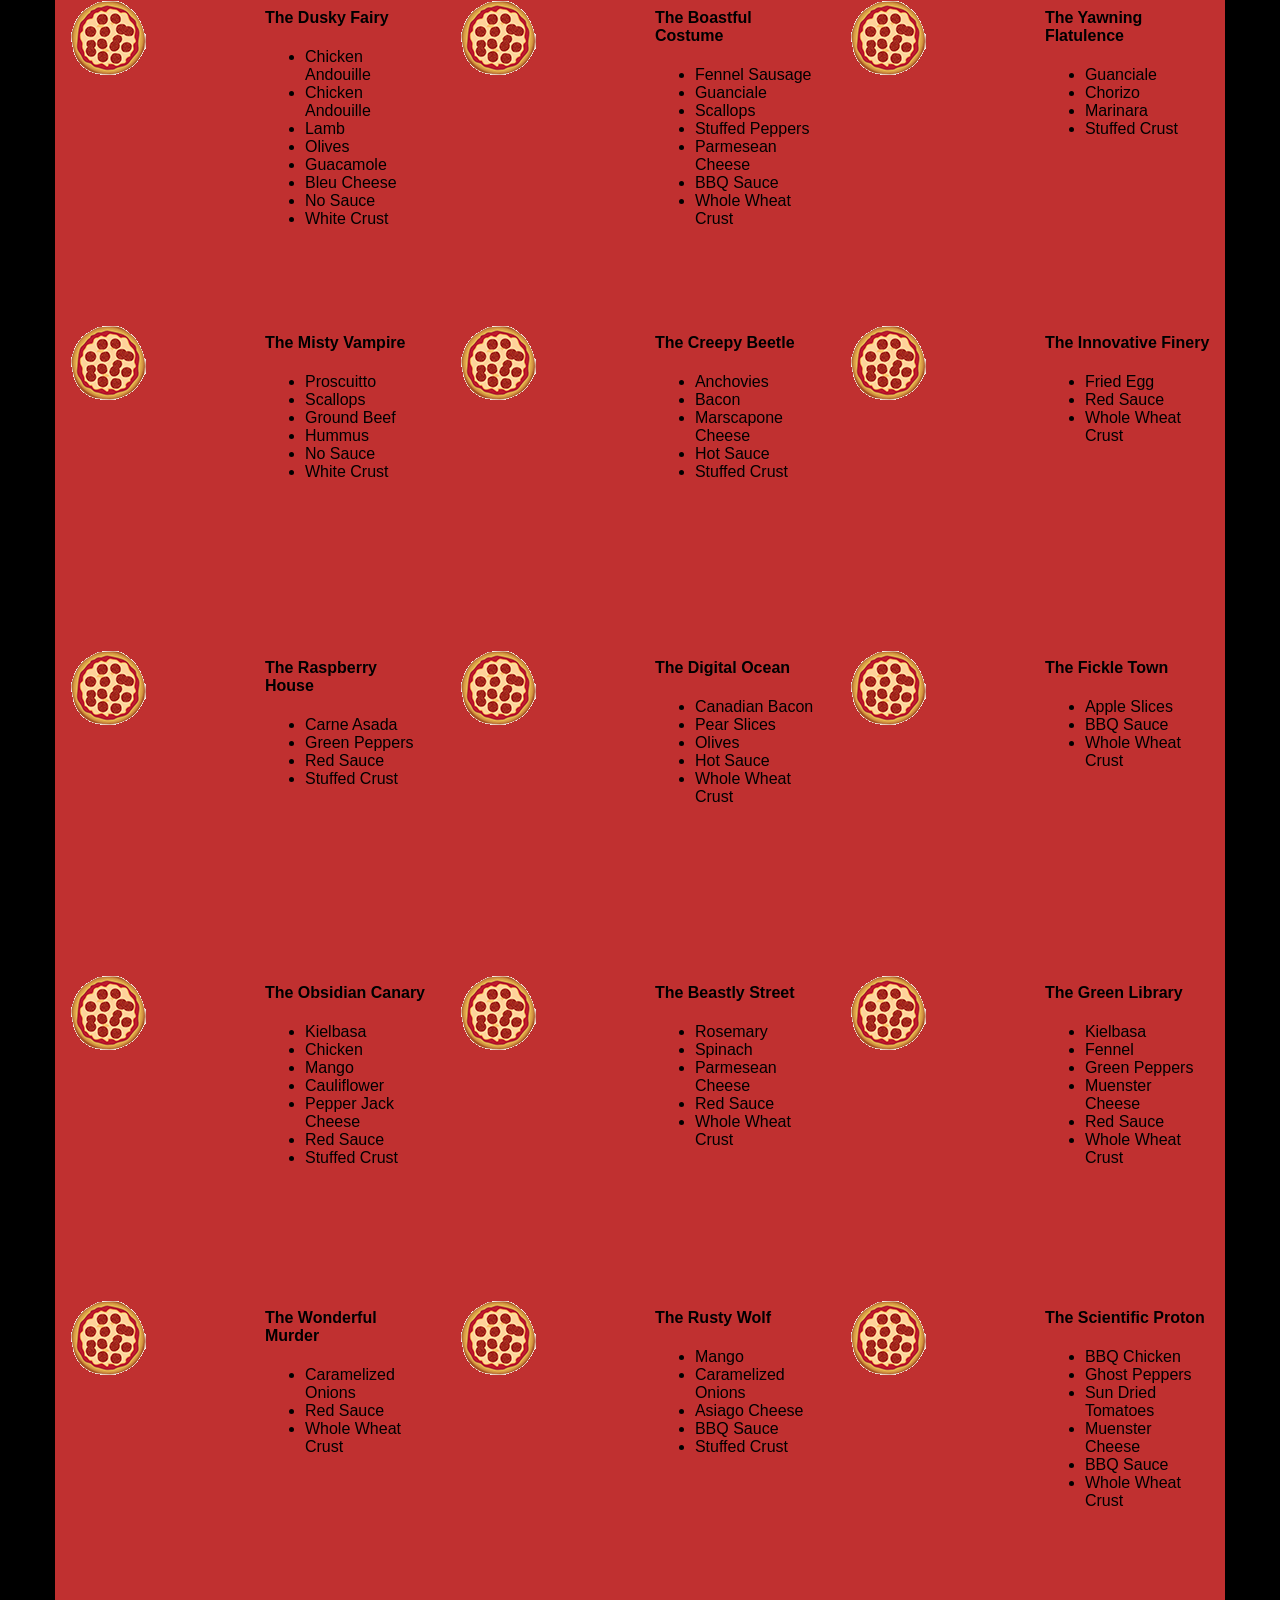
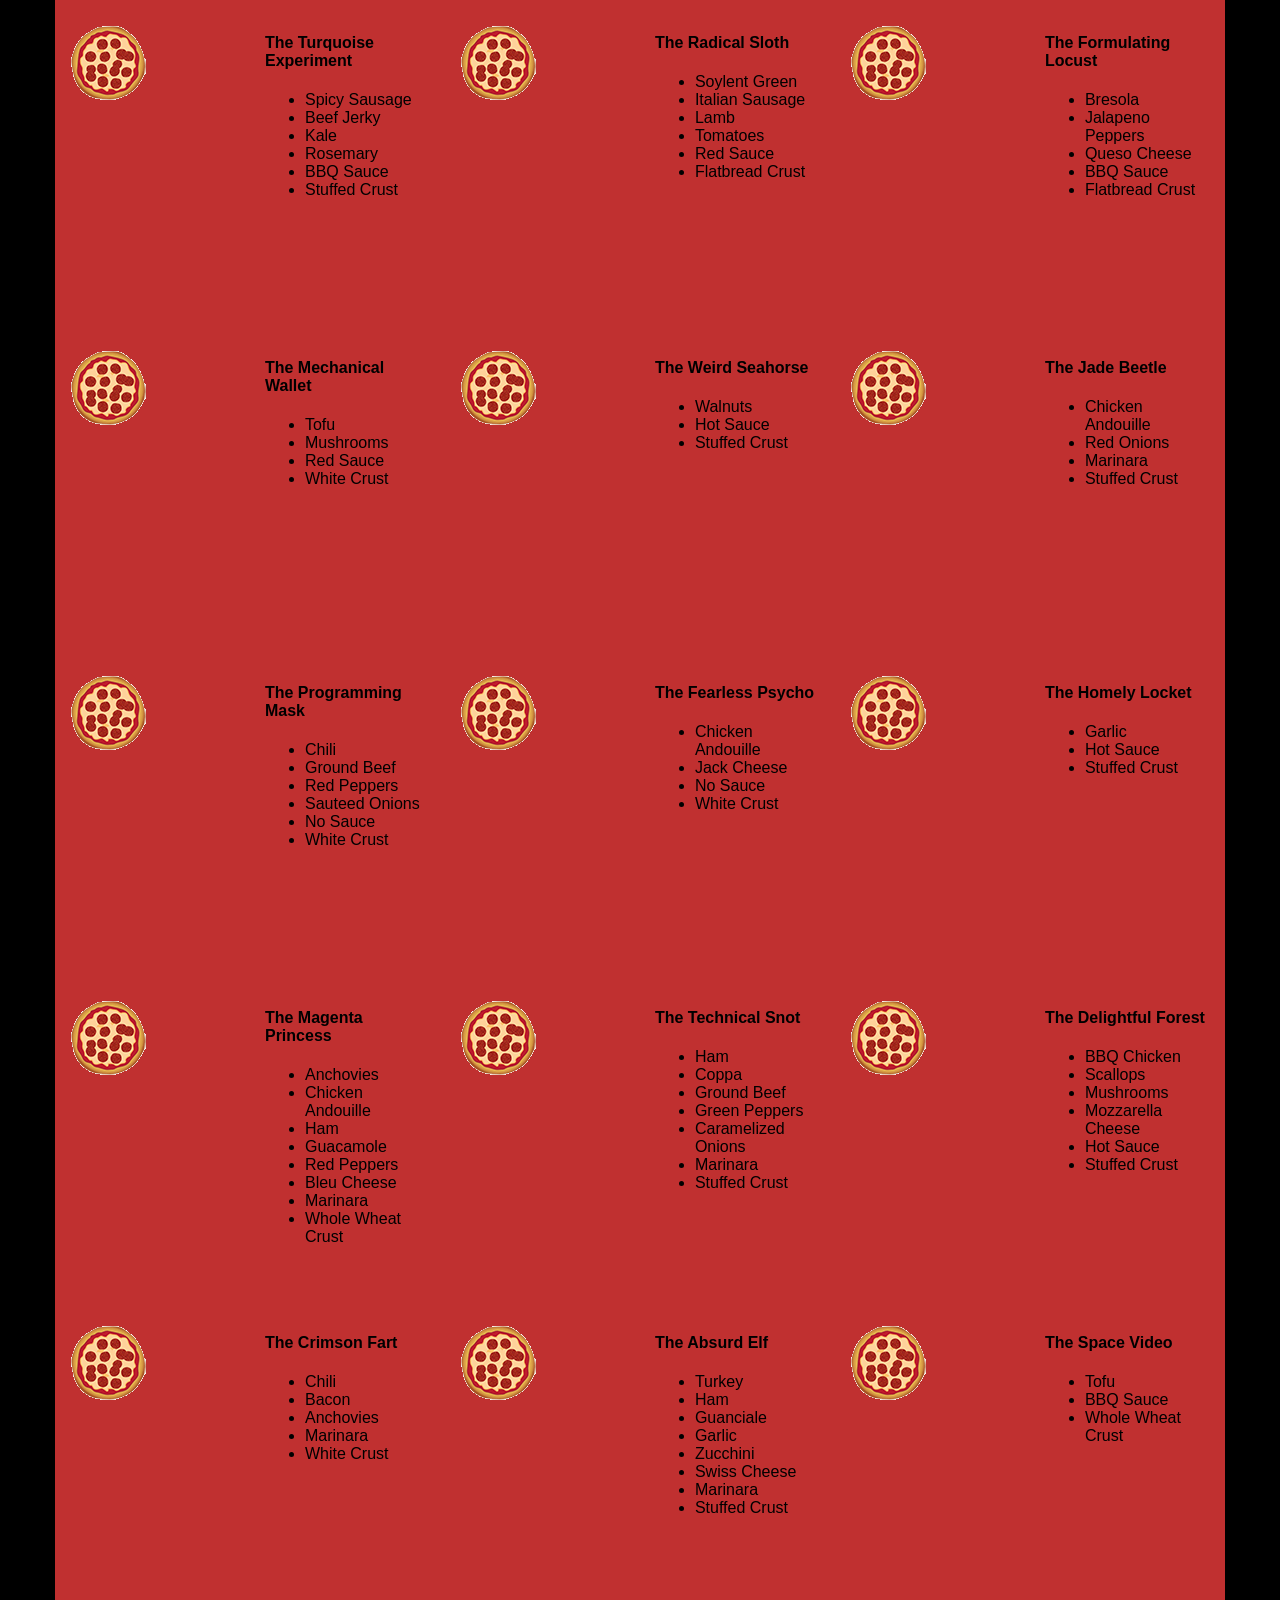
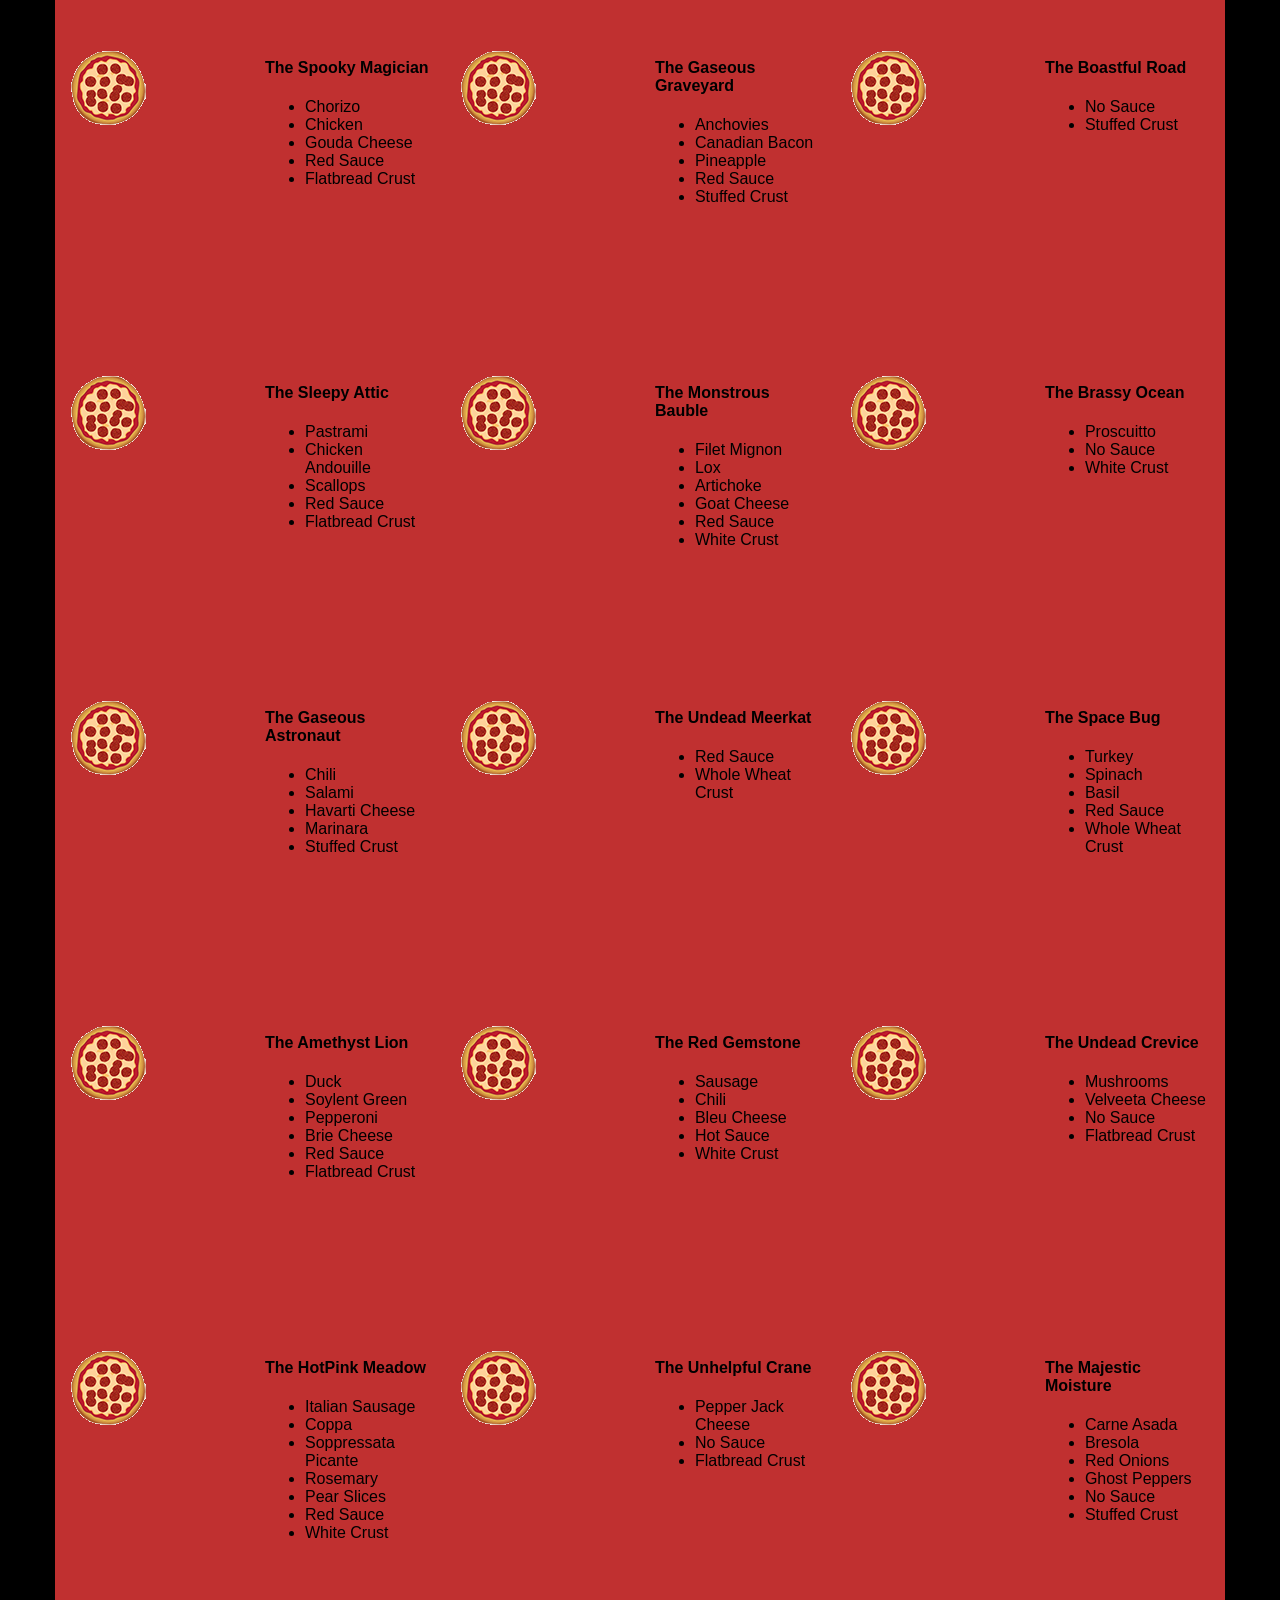
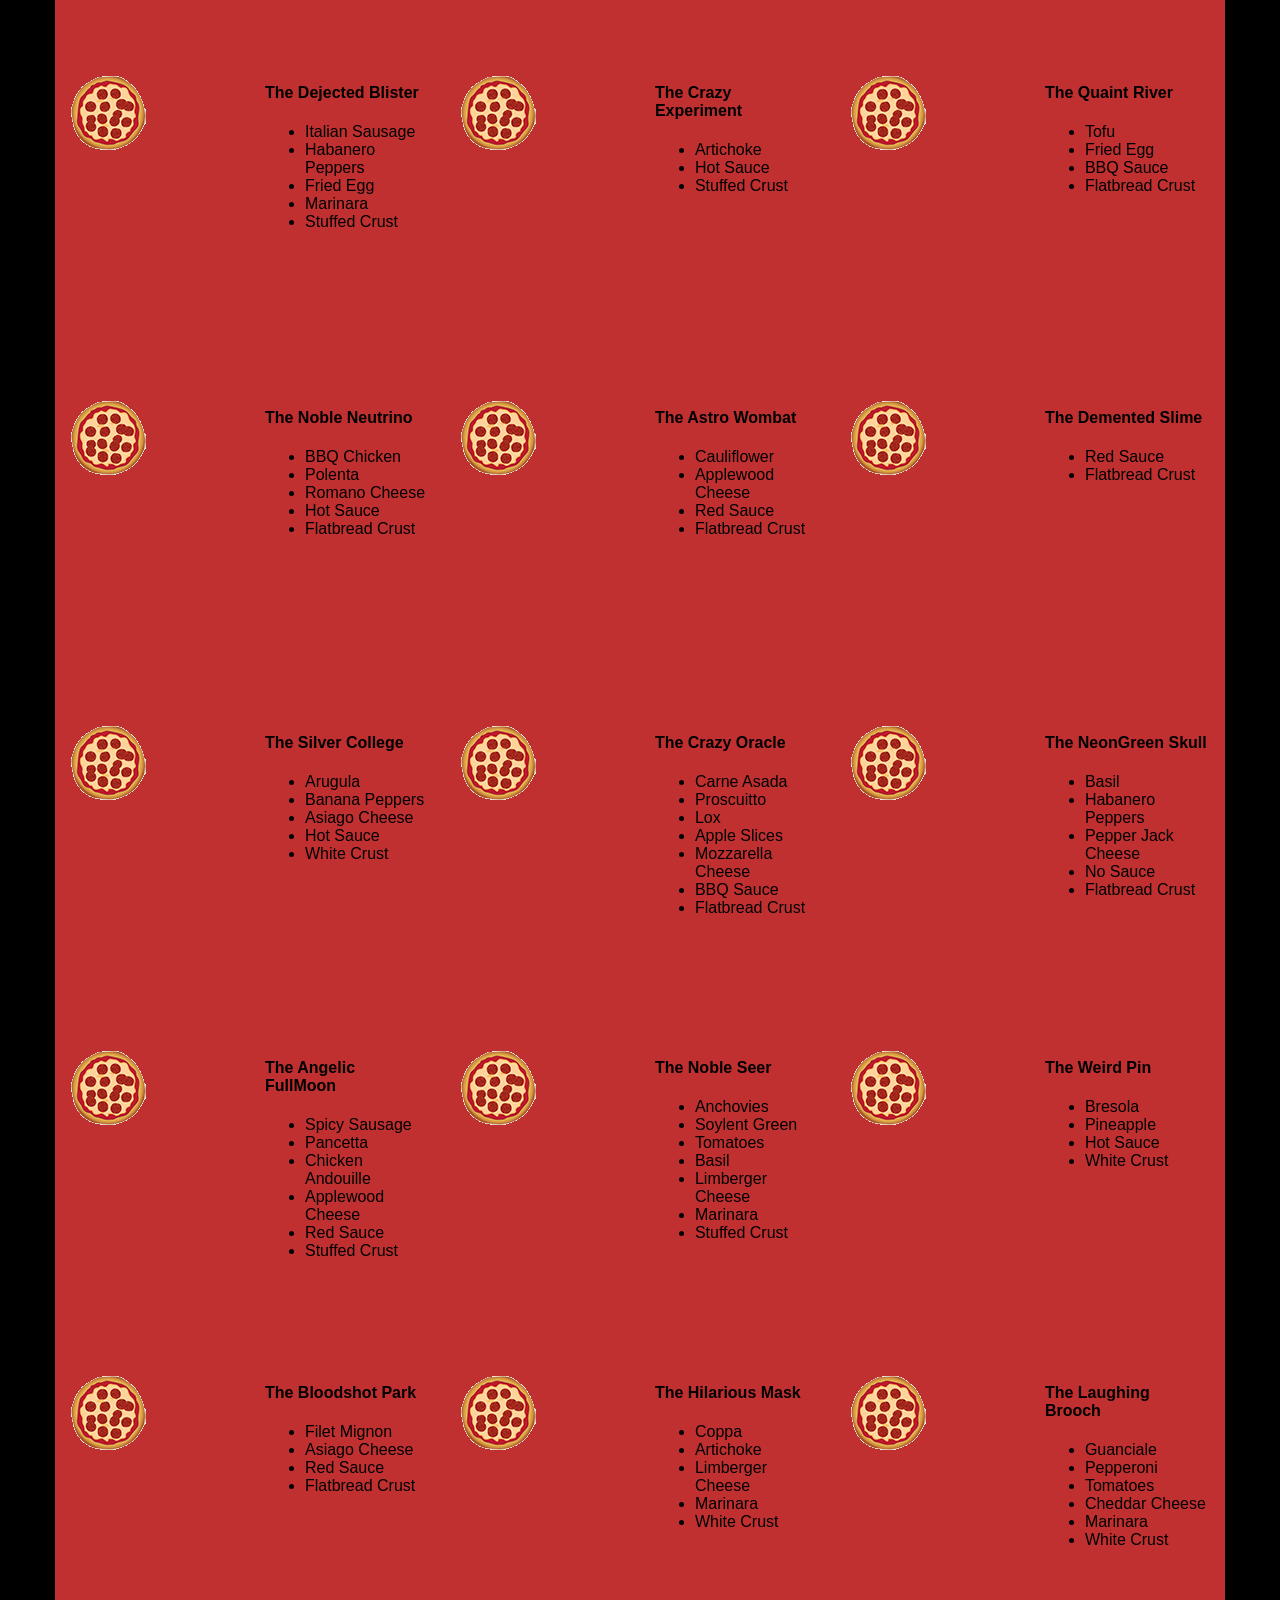
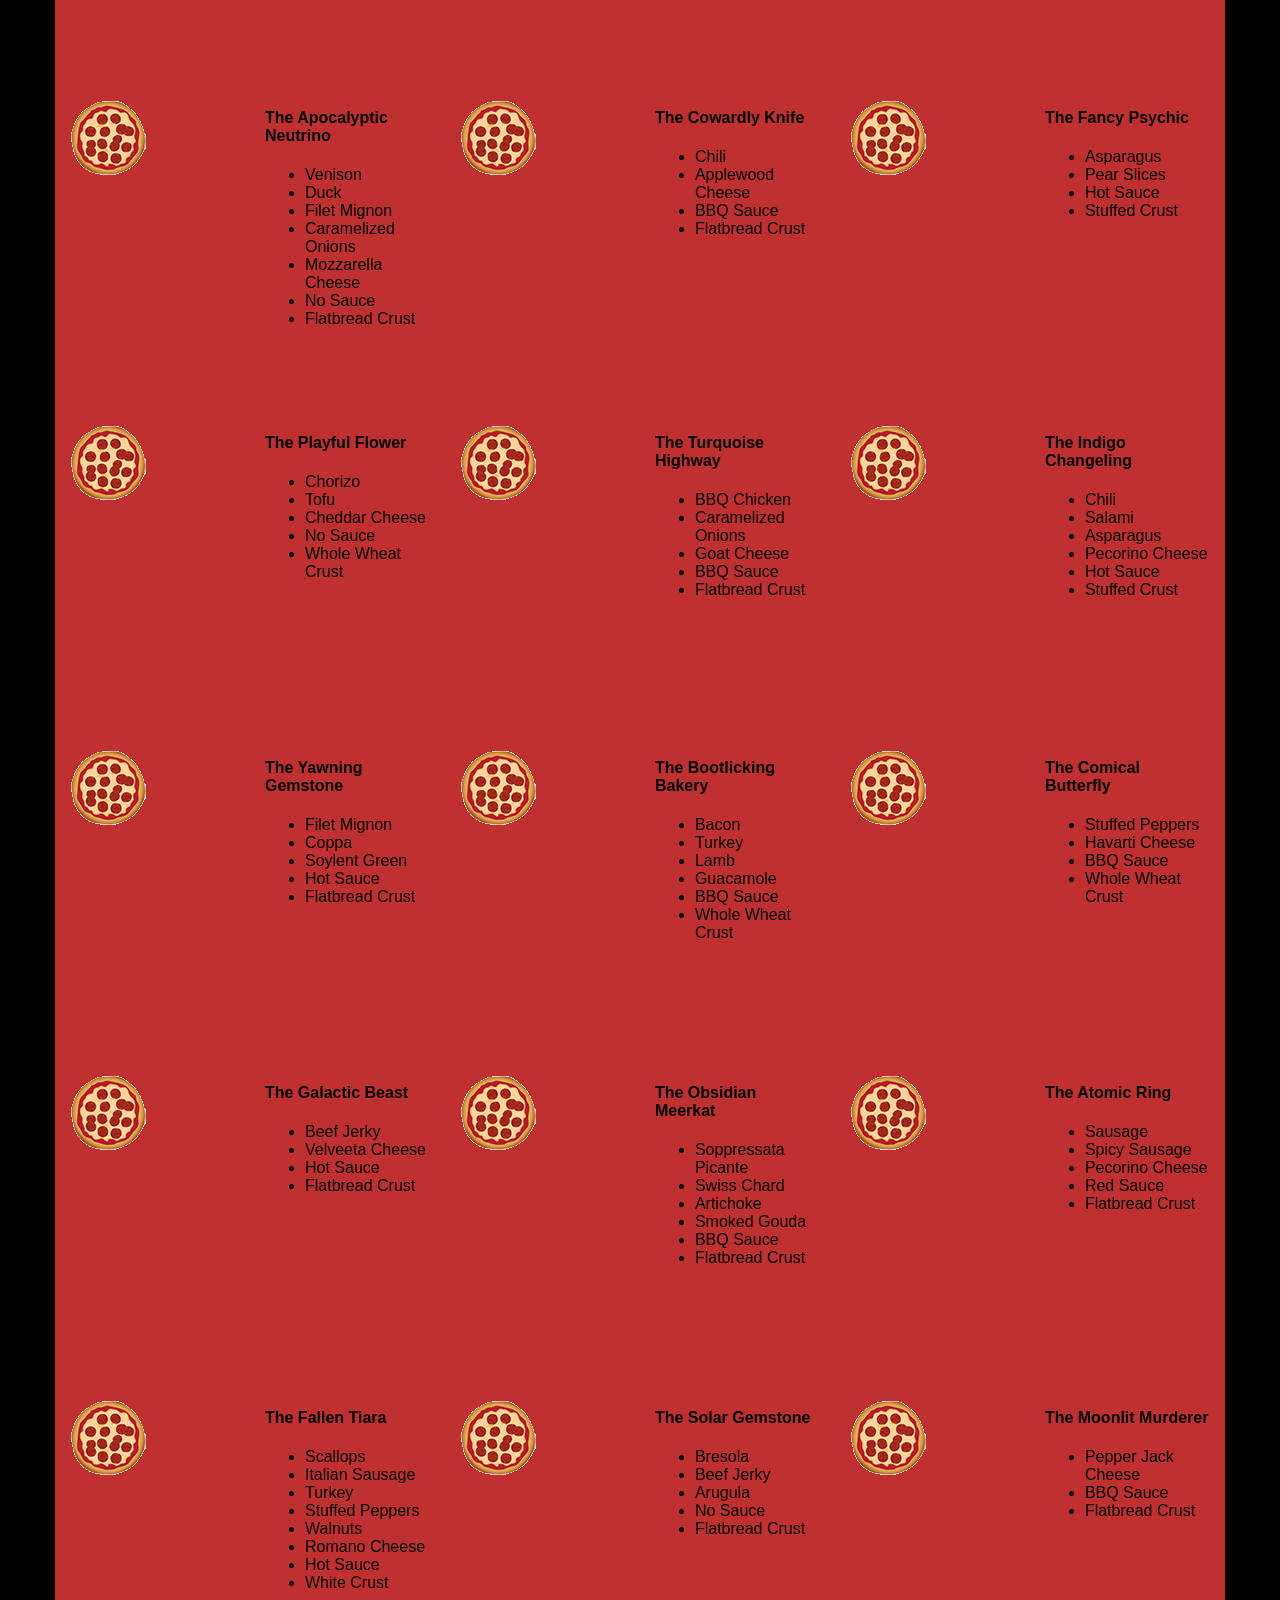
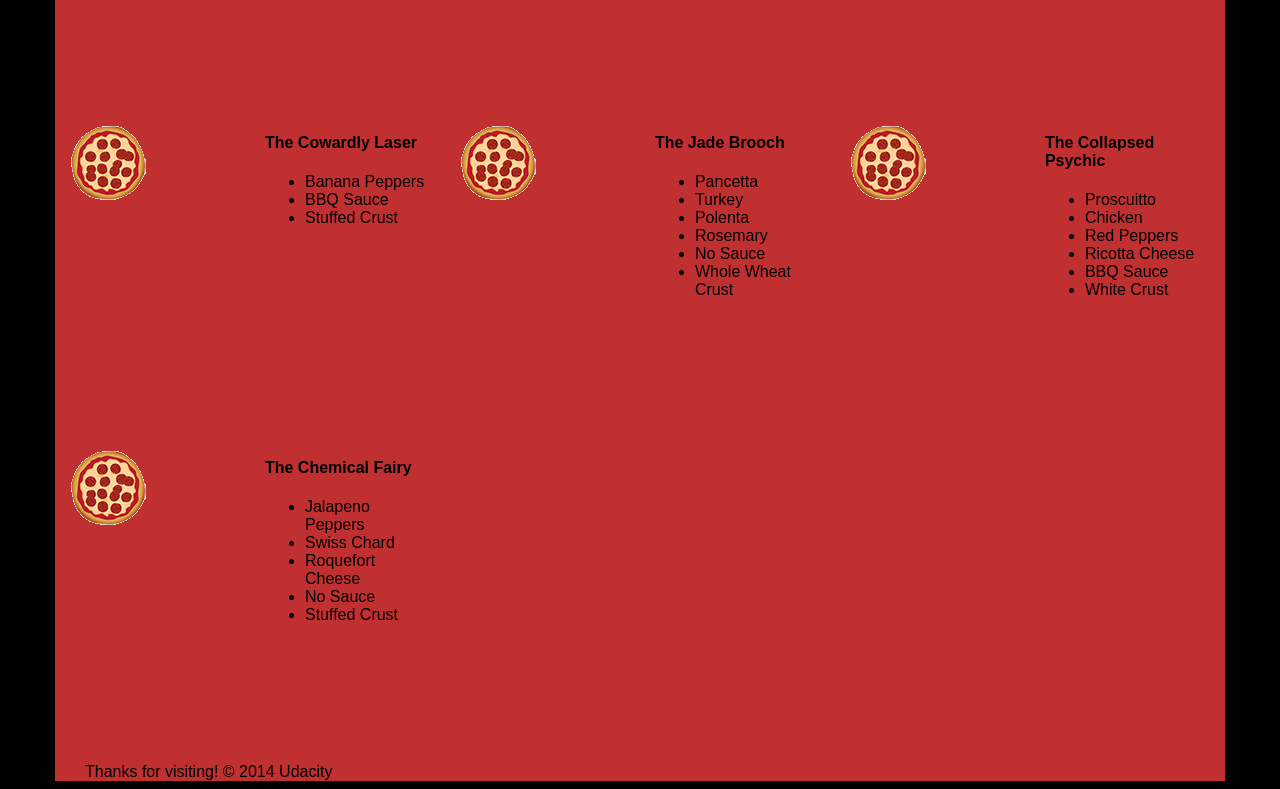
==== commit 6af88770: "changes changes made to improve performance" ====
--- a/views/pizza.html
+++ b/views/pizza.html
@@ -1,10 +1,6 @@
 <!DOCTYPE HTML>
 <html>
 <head>
-  <meta name="viewport" content="width=device-width, initial-scale=1">
-  <meta name="description" content="Cam's Pizzeria">
-  <meta name="author" content="Cam's Pizzeria">
-
   <title>Cameron Pittman: Portfolio</title>
   <style type="text/css">
 
@@ -38,7 +34,7 @@
 
   .mover {
     position: fixed;
-    width: 256px;
+    width: 100px;
     z-index: -1;
   }
 
@@ -58,8 +54,6 @@
   }
   </style>
   <link rel="stylesheet" href="css/bootstrap-grid.css">
-
-
 </head>
 
 <body>
